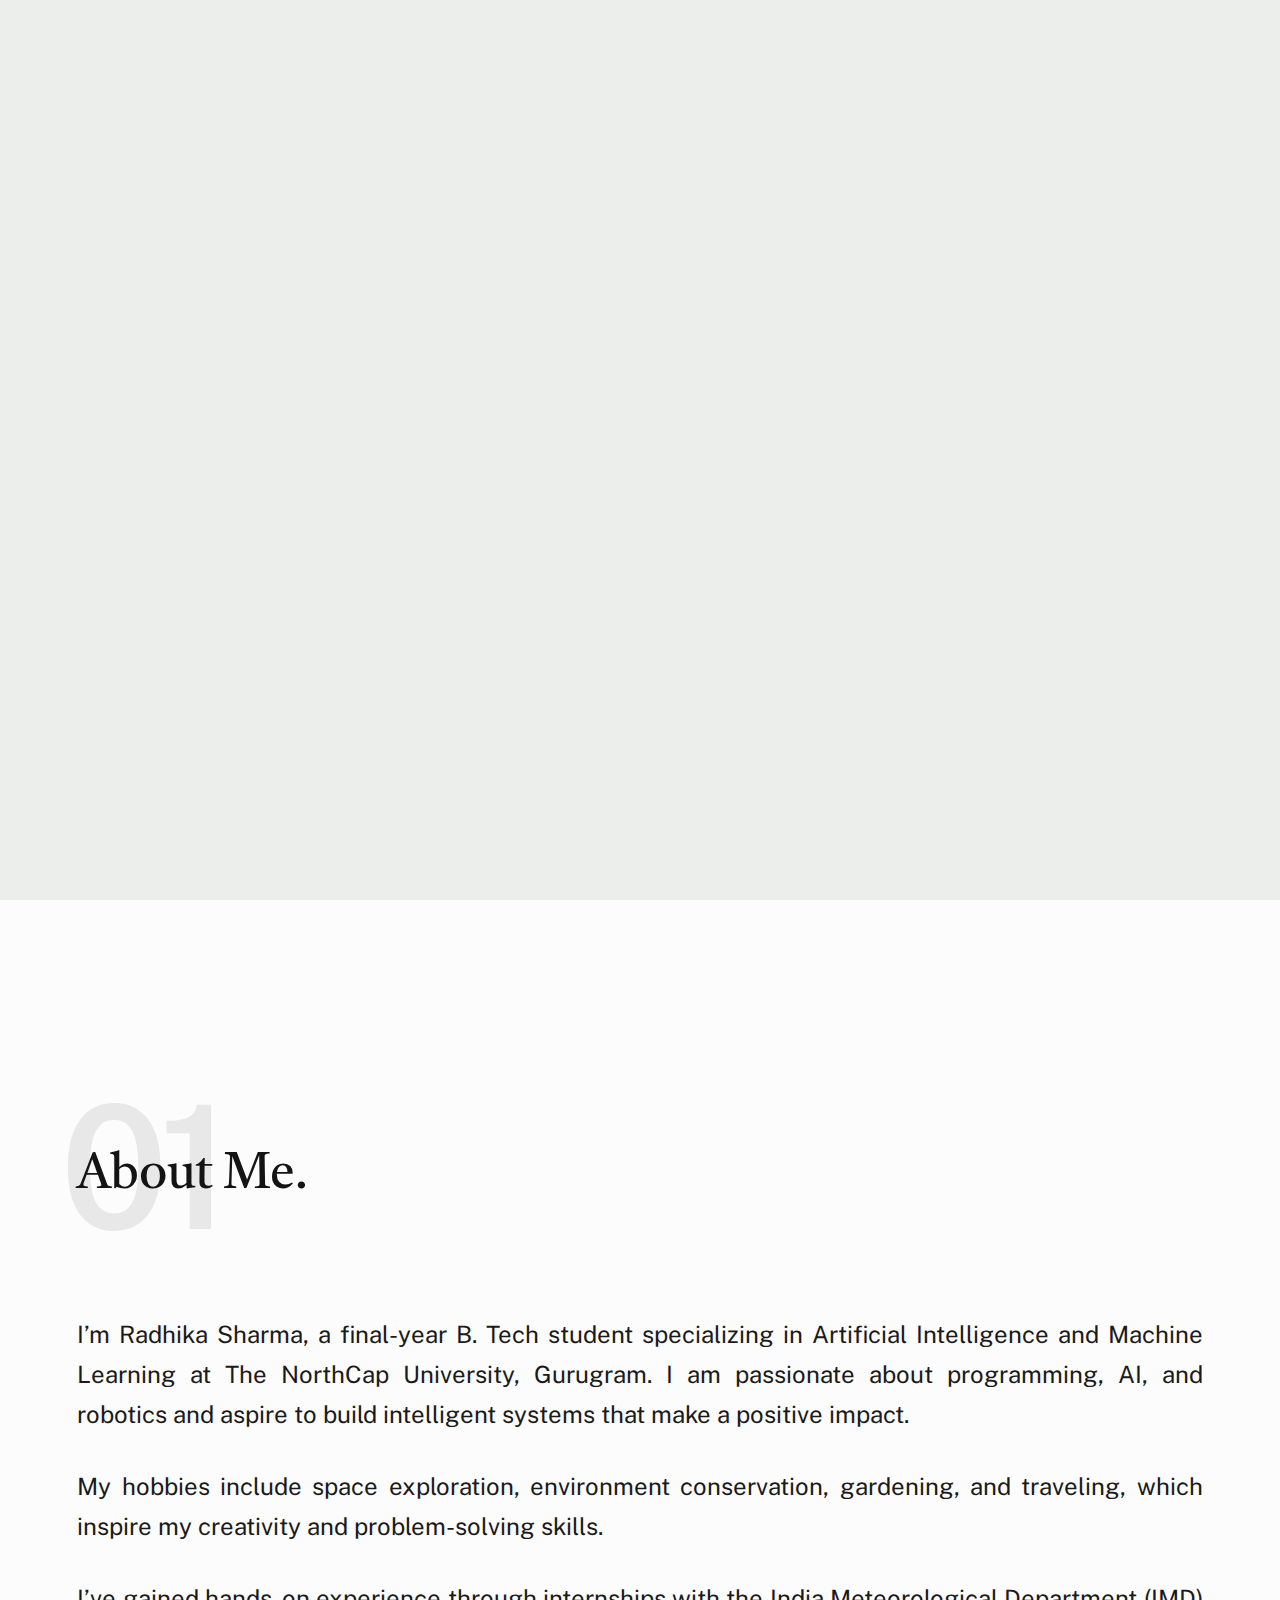
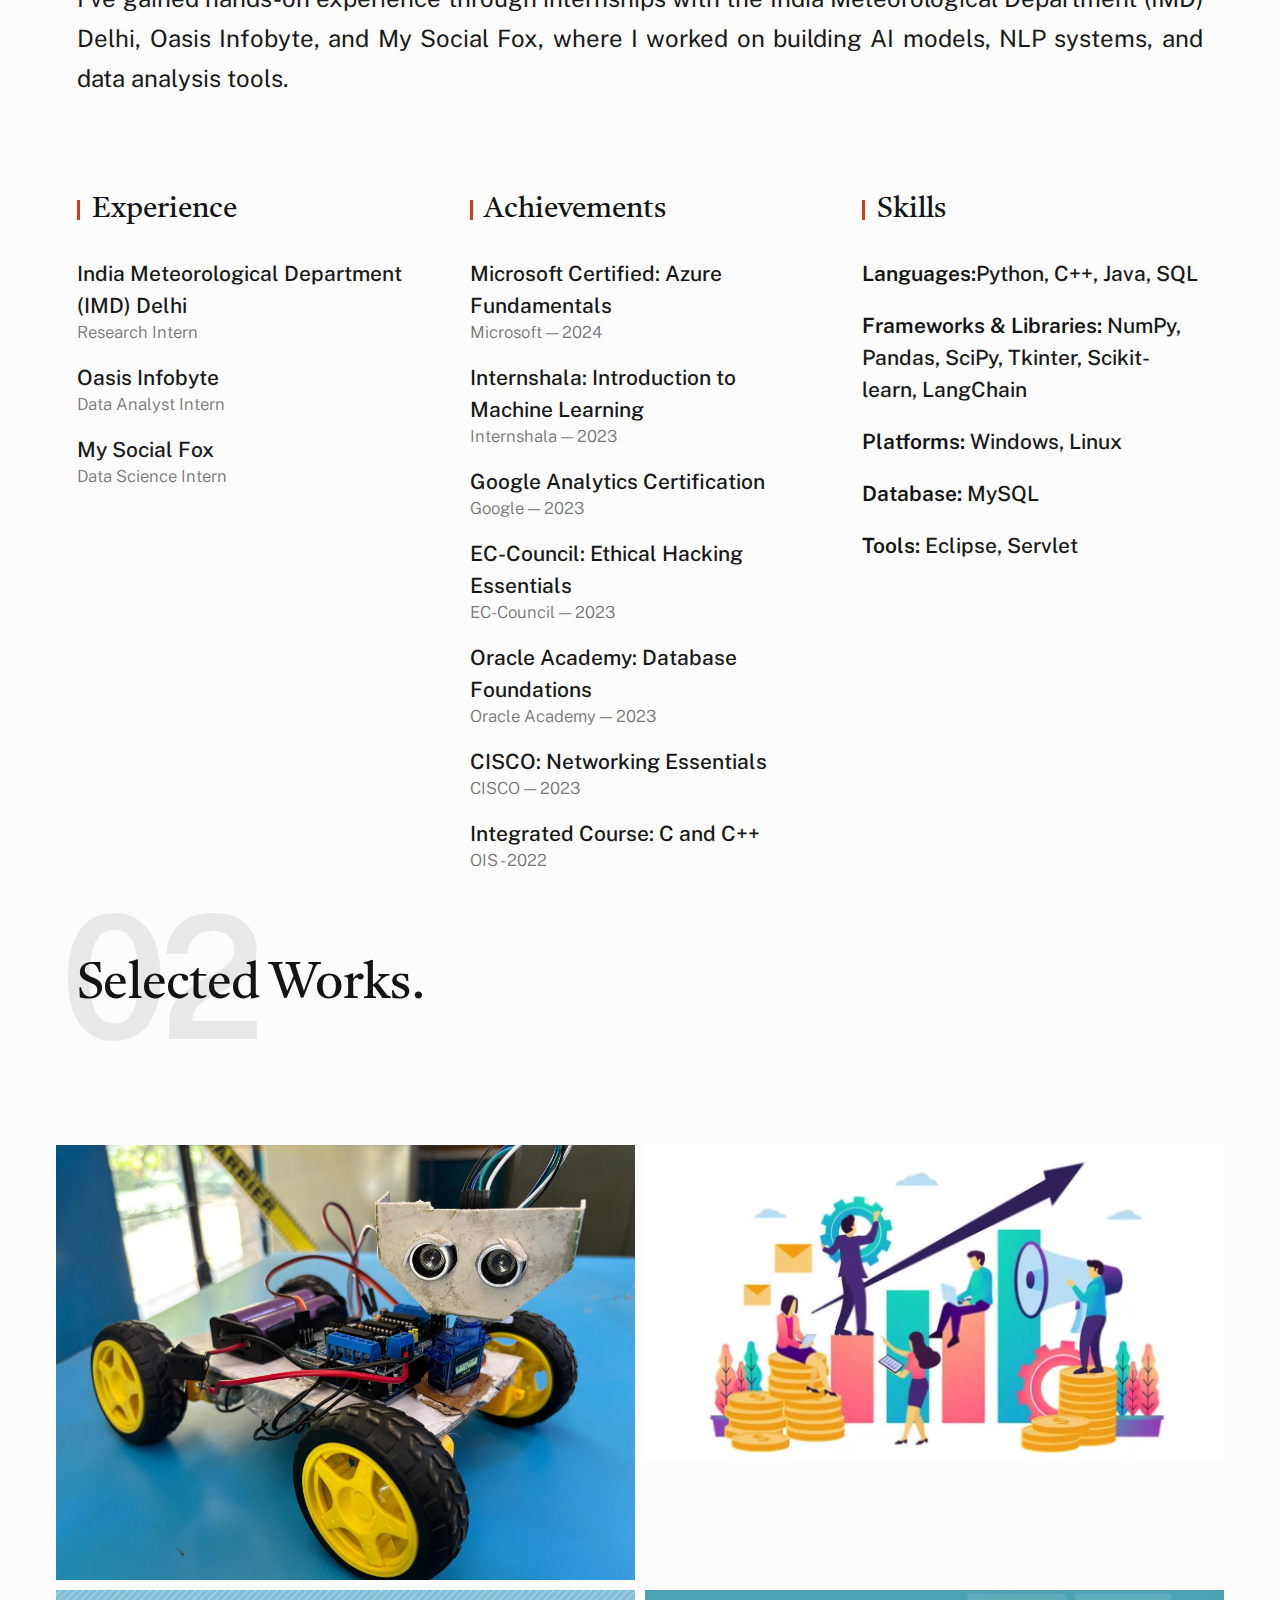
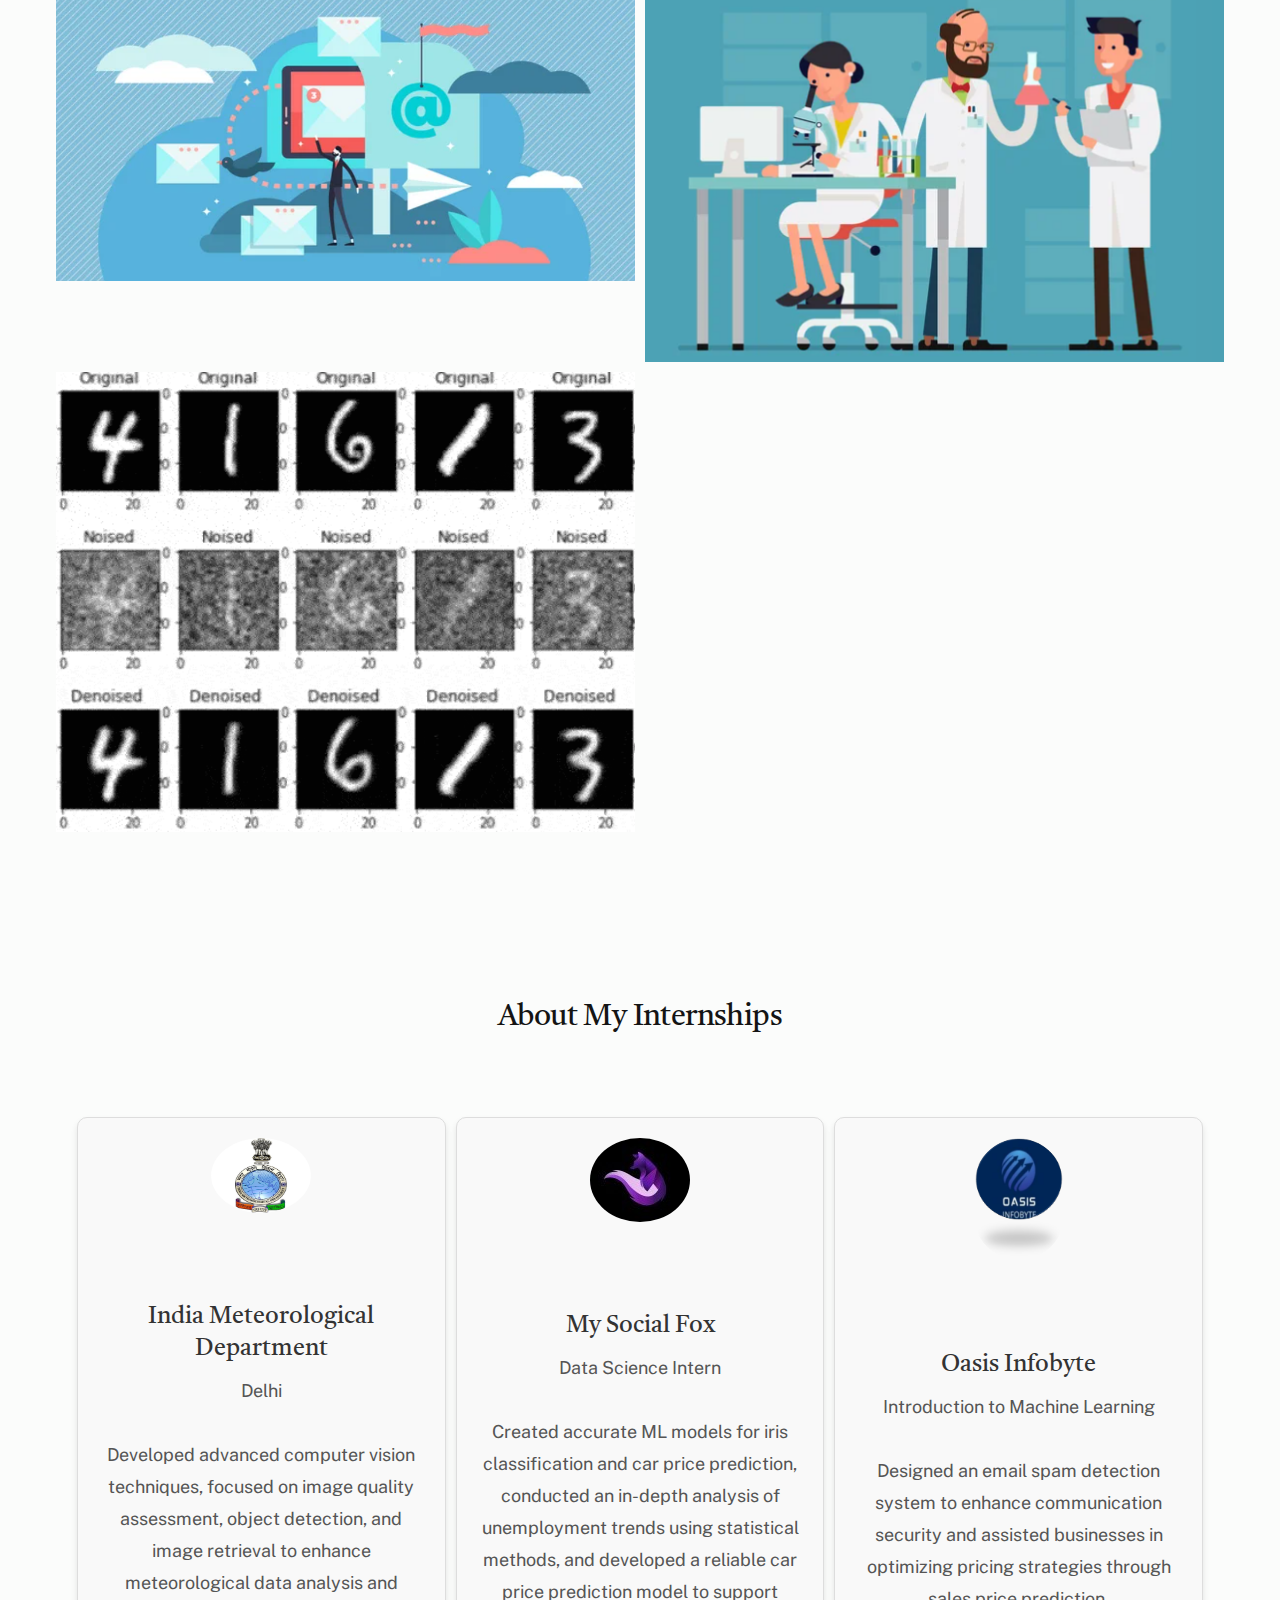
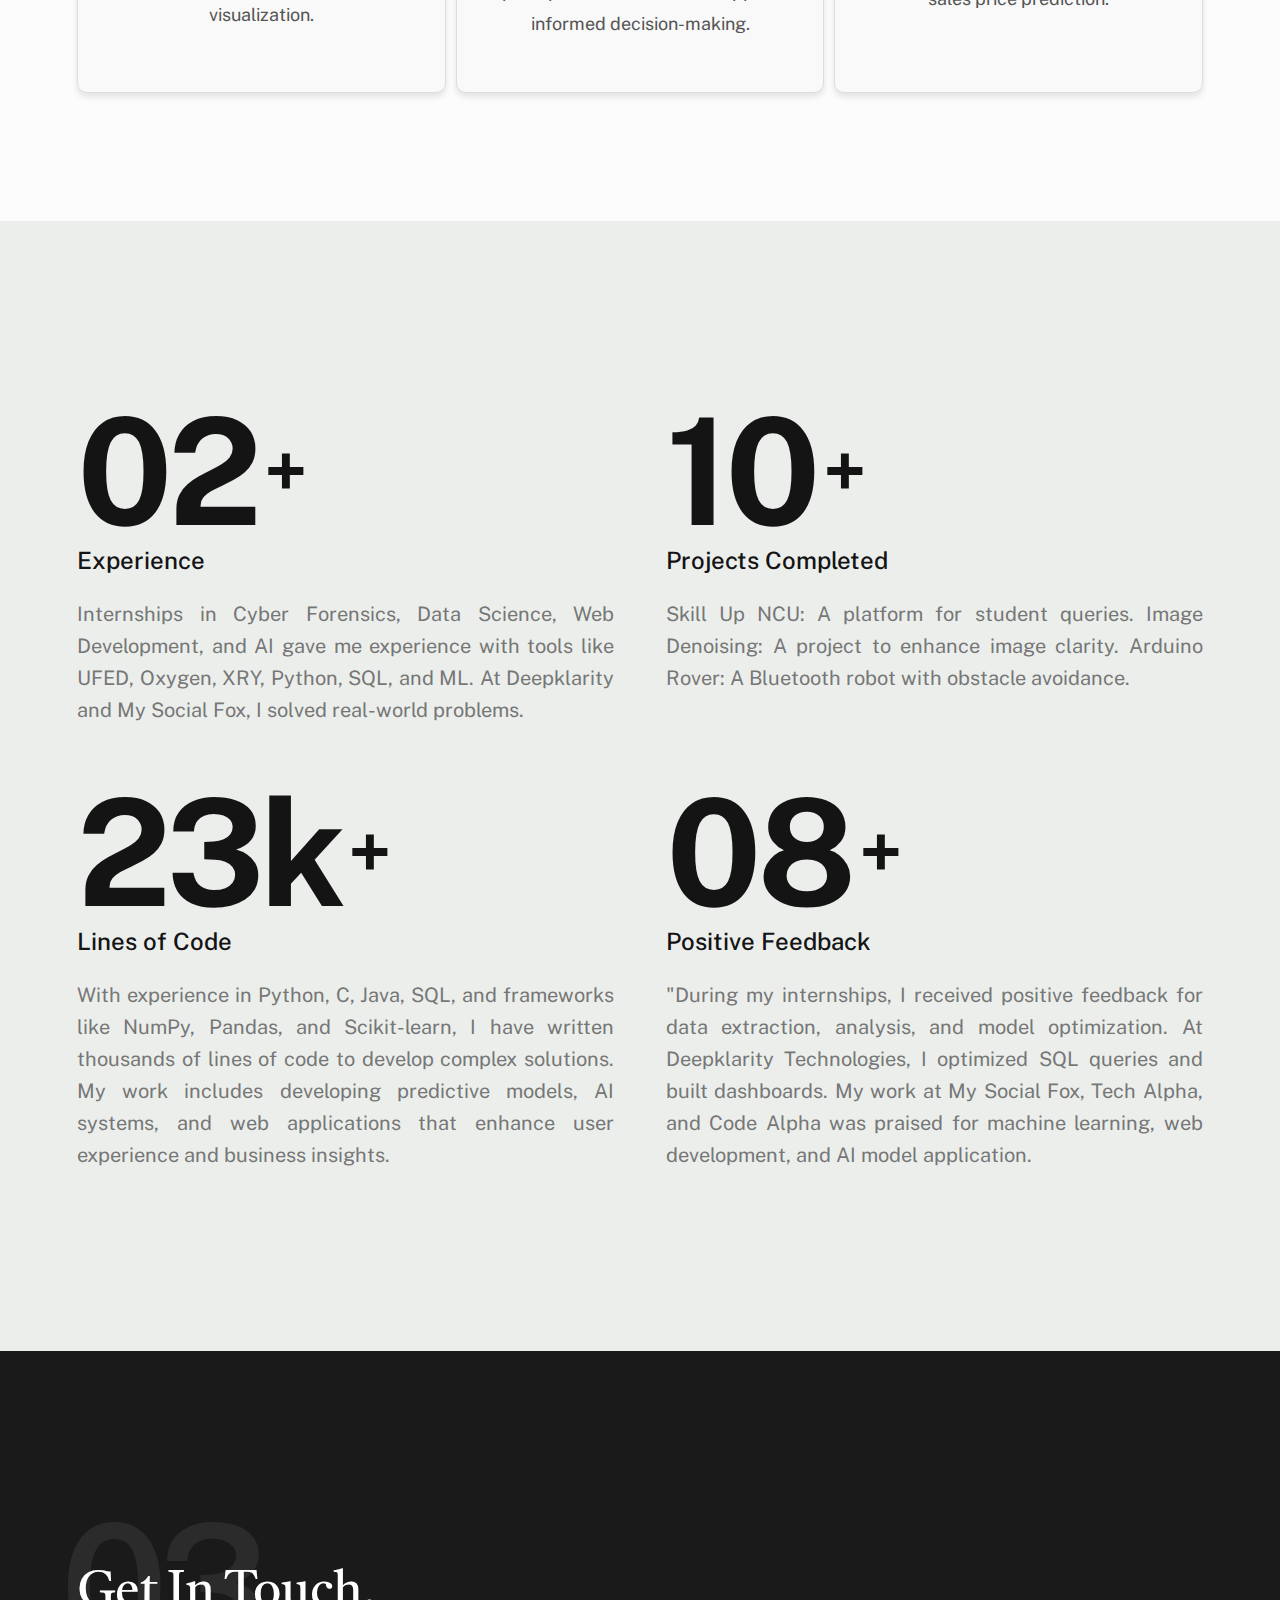
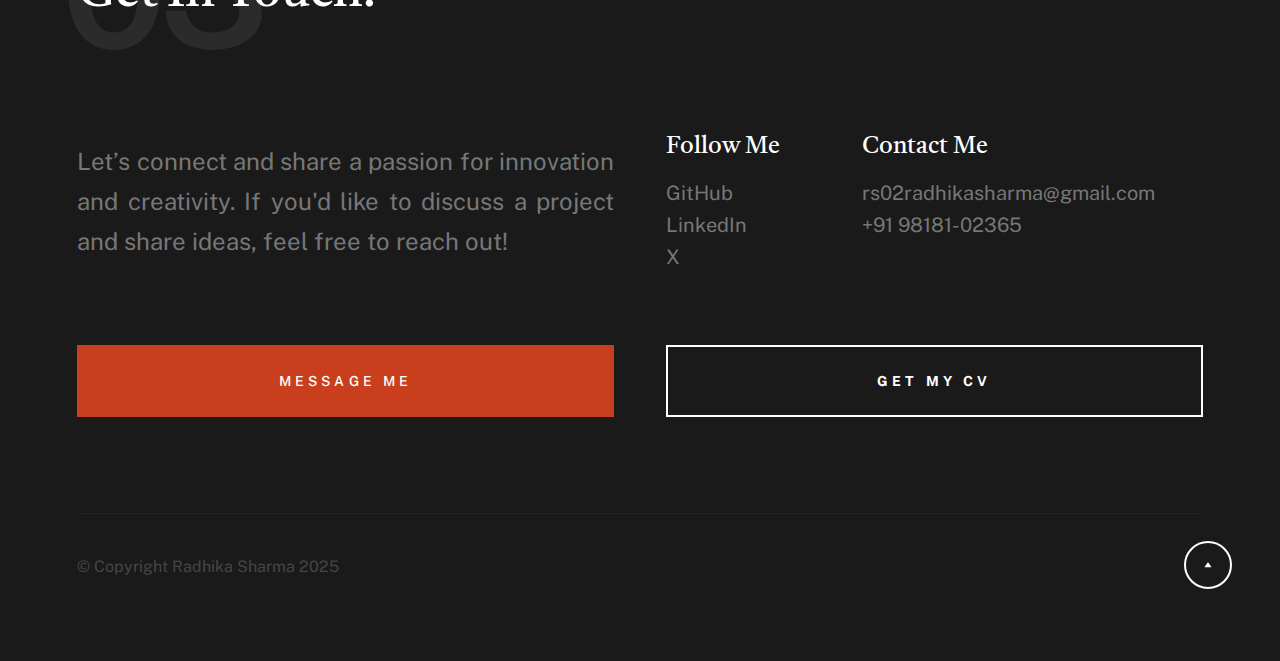
==== index.html @ 24bcfda9 "Add files via upload" ====
<!DOCTYPE html>
<html lang="en" class="no-js" >
<head>

    <!--- basic page needs
    ================================================== -->
    <meta charset="utf-8">
    <meta name="viewport" content="width=device-width, initial-scale=1">
    <title>Radhika Sharma</title>
    <meta property="og:image" content="images/preview.jpg" />
    <link rel="icon" href="icon_xxxhdpi.png" type="image/png">


    <script>
        document.documentElement.classList.remove('no-js');
        document.documentElement.classList.add('js');
    </script>

    <!-- CSS
    ================================================== -->
    <link rel="stylesheet" href="vendor.css">
    <link rel="stylesheet" href="styles.css">

    <!-- favicons
    ================================================== -->
    <link rel="apple-touch-icon" sizes="180x180" href="../Hudson-1.0.0/apple-touch-icon180x180.png">
    <link rel="icon" type="image/png" sizes="32x32" href="../Hudson-1.0.0/favicon-32x32.png">
    <link rel="icon" type="image/png" sizes="16x16" href="../Hudson-1.0.0/favicon-16x16.png">
    <link rel="manifest" href="site.webmanifest">

</head>


<body id="top">

    
    <!-- preloader
    ================================================== -->
    <div id="preloader">
        <div id="loader" class="dots-fade">
            <div></div>
            <div></div>
            <div></div>
        </div>
    </div>


    <!-- page wrap
    ================================================== -->
    <div id="page" class="s-pagewrap">


        <!-- # site header 
        ================================================== -->
        <header class="s-header">
            <div class="row s-header__inner">
        
                <div class="s-header__block">
                    <!-- Logo section with image and text -->
                    <div class="s-header__logo">
                        <a class="logo" href="index.html">                            
                            <span class="dinesh-logo">Radhika Sharma </span> <!-- Text beside the logo -->
                        </a>
                    </div>
        
                    <a class="s-header__menu-toggle" href="#0"><span>Menu</span></a>
                </div> <!-- end s-header__block -->
        
                <nav class="s-header__nav">    
                    <ul class="s-header__menu-links">
                        <li class="current"><a class="smoothscroll" href="#intro">Intro</a></li>
                        <li><a class="smoothscroll" href="#about">About</a></li>
                        <li><a class="smoothscroll" href="#works">Works</a></li>
                        <li><a class="smoothscroll" href="#footer">Contact</a></li>
                    </ul> <!-- s-header__menu-links -->    
                </nav> <!-- end s-header__nav -->
        
            </div> <!-- end s-header__inner -->
        </header> <!-- end s-header -->
        
        


        <!-- # intro
        ================================================== -->
        <section id="intro" class="s-intro target-section">

            <div class="row s-intro__content width-sixteen-col">
                <div class="column lg-12 s-intro__content-inner grid-block grid-16">
                    
                    <div class="s-intro__content-text">

                        <div class="s-intro__content-pretitle text-pretitle">Hello</div>
                        <h1 class="s-intro__content-title">
                        I'm Radhika Sharma  <br>
                        Computer Science Engineer <br>
                        </h1>                            

                        <div class="s-intro__content-btns">
                            <a class="smoothscroll btn" href="#about">More About Me</a>
                            <a class="smoothscroll btn btn--stroke" href="#footer">Get In Touch</a>
                        </div> <!-- s-intro__content-btns -->   

                    </div> <!-- s-intro__content-text -->                     
                    
                </div> <!-- s-intro__content-inner -->  
            </div> <!-- s-intro__content -->

            <ul class="s-intro__social social-list">
                <li>
                    <a href="https://github.com/radhikasharma-0203" target="_blank" style="text-decoration: none;">
                        <img src="https://th.bing.com/th?id=OSK.0bf7b1616de1414647f8afd68f46d8b2&w=80&h=80&r=0&o=6&cb=B&pid=23.1" 
                             alt="GitHub Profile" 
                             width="24" 
                             height="24" 
                             style="border-radius: 50%; vertical-align: middle;">
                        <span style="margin-left: 8px; font-size: 14px; color: #000;"></span>
                      </a>
                      
                </li>
                <li>
                    <a href="https://www.linkedin.com/in/radhika-sharma-448693228/" target="_blank" style="text-decoration: none;">
                        <img src="https://th.bing.com/th?id=ODLS.fc619bab-a786-4b75-8669-6881202d98da&w=32&h=32&qlt=90&pcl=fffffa&o=6&pid=1.2" 
                             alt="LinkedIn Profile" 
                             width="24" 
                             height="24" 
                             style="border-radius: 4px; vertical-align: middle;">
                        <span style="margin-left: 8px; font-size: 14px; color: #000;"></span>
                      </a>
                      
                </li>
                <li>
                    <a href="https://x.com/Radhika61634482" target="_blank">
                        <img src="https://th.bing.com/th?id=ODLS.3dba904e-a174-434f-adc2-d8fff4f41d9c&w=32&h=32&qlt=90&pcl=fffffa&o=6&pid=1.2" alt="New Logo" width="24" height="24">
                        <span class="u-screen-reader-text">X</span>
                    </a>
                </li>
            </ul>
            
            <div class="s-intro__content-media">                               
                <img src="profile pic.png" srcset="profile pic.png 1x, profile pic.png 2x" alt="Profile Image">
            </div> <!-- s-intro__content-media -->                
            
            <div class="s-intro__btn-download">
                <a class="btn btn--stroke" href="">Get My CV</a>
            </div> <!-- end s-intro__btn-download -->
            
            <div class="s-intro__scroll-down">
                <a href="#about" class="smoothscroll">
                    <div class="scroll-icon">
                        <svg xmlns="http://www.w3.org/2000/svg" width="24" height="24" viewBox="0 0 24 24" style="fill: rgba(0, 0, 0, 1);transform: ;msFilter:;">
                            <path d="M11.178 19.569a.998.998 0 0 0 1.644 0l9-13A.999.999 0 0 0 21 5H3a1.002 1.002 0 0 0-.822 1.569l9 13z"></path>
                        </svg>
                    </div>
                    <span class="scroll-text u-screen-reader-text">Scroll Down</span>
                </a>
            </div> <!-- s-intro__scroll-down -->
            
            </section> <!-- end s-intro -->
            


        <!-- # about
        ================================================== -->
        <section id="about" class="s-about target-section">

            <div class="row s-about__content">
                <div class="column xl-12">    
                    
                    <div class="section-header" data-num="01">
                        <h2 class="text-display-title">About Me.</h2>
                    </div> <!-- end section-header -->

                    <p class="attention-getter">
                        I’m Radhika Sharma, a final-year B. Tech student specializing in Artificial Intelligence and Machine Learning at The NorthCap University, Gurugram. I am passionate about programming, AI, and robotics and aspire to build intelligent systems that make a positive impact.
                    </p>

                    <p class="attention-getter">
                        My hobbies include space exploration, environment conservation, gardening, and traveling, which inspire my creativity and problem-solving skills.                    
                    </p>
                    <p class="attention-getter" >
                    I’ve gained hands-on experience through internships with the India Meteorological Department (IMD) Delhi, Oasis Infobyte, and My Social Fox, where I worked on building AI models, NLP systems, and data analysis tools. 
                    </p>

                    <div class="grid-list-items s-about__blocks"> 

                        <div class="grid-list-items__item s-about__block">
    <h4 class="s-about__block-title">Experience</h4>
    <ul class="s-about__list">
        <li>
            India Meteorological Department (IMD) Delhi
            <span>Research Intern</span>
        </li>
        <li>
            Oasis Infobyte  
            <span>Data Analyst Intern</span>
        </li>     
        <li>
            My Social Fox
            <span>Data Science Intern</span>
        </li>
    </ul>
</div> <!--end s-about__block -->
<div class="grid-list-items__item s-about__block">
    <h4 class="s-about__block-title">Achievements </h4>
    <ul class="s-about__list">
        <li>
            <a href="#0">
                Microsoft Certified: Azure Fundamentals
                <span>Microsoft — 2024 </span>
            </a>                                        
        </li>
        <li>
            <a href="#0">
                Internshala: Introduction to Machine Learning
                <span>Internshala — 2023</span>
            </a>                                        
        </li>
        <li>
            <a href="#0">
                Google Analytics Certification
                <span>Google — 2023</span>
            </a>
        </li>
        <li>
            <a href="#0">
                EC-Council: Ethical Hacking Essentials
                <span>EC-Council — 2023</span>
            </a>
        </li>
        <li>
            <a href="#0">
                Oracle Academy: Database Foundations
                <span>Oracle Academy — 2023</span>
            </a>
        </li>
        <li>
            <a href="#0">
                CISCO: Networking Essentials
                <span>CISCO — 2023</span>
            </a>
        </li>
        <li>
            <a href="#0">
                Integrated Course: C and C++
                <span>OIS - 2022 </span>
            </a>
        </li>
    </ul>
</div> <!--end s-about__block -->

                        
                        <div class="grid-list-items__item s-about__block">
                            <h4 class="s-about__block-title">Skills</h4>

                            <ul class="s-about__list">
                                <li><strong>Languages:</strong><spam>Python, C++, Java, SQL</spam> </li>
                                <li><strong>Frameworks & Libraries:</strong> <Spam>NumPy, Pandas, SciPy, Tkinter, Scikit-learn, LangChain</Spam></li>
                                <li><strong>Platforms:</strong> <spam>Windows, Linux</spam></li>
                                <li><strong>Database:</strong> <Spam>MySQL</Spam></li>
                                <li><strong>Tools:</strong> <spam>Eclipse, Servlet</spam></li>
                            </ul>
                        </div> <!--end s-about__block -->

                    </div> <!-- grid-list-items -->

                </div> <!--end column -->
            </div> <!--end s-about__content -->
            
<!-- # works
        ================================================== -->
        <section id="works" class="s-works target-section">
            <div class="row">
                <div class="column xl-12">
                    <div class="section-header" data-num="02">
                        <h2 class="text-display-title">Selected Works.</h2>
                    </div>
                </div>
            </div>
        
            <div class="row folio-entries">
                <!-- Arduino Rover -->
                <div class="column entry">
                    <a href="IMG-20240621-WA0006.jpg" class="entry__link glightbox" data-glightbox="title: Arduino Rover; description: .entry__desc-01">
                        <div class="entry__thumb">
                            <img src="IMG-20240621-WA0006.jpg" alt="Arduino Rover">
                        </div>
                        <div class="entry__info">
                            <h4 class="entry__title">Arduino Rover</h4>
                            <div class="entry__cat">Robotic Car</div>
                        </div>
                    </a>
                    <div class="glightbox-desc entry__desc-01">
                        <p>
                            Developed and implemented advanced computer vision techniques to enhance image quality assessment, improving the accuracy and reliability of meteorological image analysis. My work included object detection and pattern recognition to identify weather-related elements in images, even those not visible. I utilized image processing techniques like sharpening and restoration to improve clarity, executed image retrieval for comparative research, and analysed patterns to better understand weather phenomena. 
                            <a href="https://drive.google.com/file/d/1nhnHAnmXmnqopCWIHF7bo2ayT5nCcpmC/view?usp=sharing/">Project Video Link</a>.
                        </p>
                    </div>
                </div>
        
                  <!-- Sales Price Prediction -->
                <div class="column entry">
                    <a href="sales.png" class="entry__link glightbox" data-glightbox="title: Sales Price Prediction; description: .entry__desc-03">
                        <div class="entry__thumb">
                            <img src="sales.png" alt="Sales Price Prediction">
                        </div>
                        <div class="entry__info">
                            <h4 class="entry__title">Sales Price Prediction</h4>
                            <div class="entry__cat">Machine Learning Model</div>
                        </div>
                    </a>
                    <div class="glightbox-desc entry__desc-03">
                        <p>
                            This machine learning project focused on building a predictive model for sales prices based on historical trends and market data. The model enabled businesses to make data-driven pricing decisions, optimize revenue, and adapt to market demands effectively.
                            <a href="https://github.com/Dineshkaushik21csu276ncuindia/Projects-/" target="_blank">Project Link</a>.
                        </p>
                    </div>
                </div>
        
                <!-- Email Spam Detection -->
                <div class="column entry">
                    <a href="emailspam.png" class="entry__link glightbox" data-glightbox="title: Email Spam Detection; description: .entry__desc-04">
                        <div class="entry__thumb">
                            <img src="emailspam.png" alt="Email Spam Detection">
                        </div>
                        <div class="entry__info">
                            <h4 class="entry__title">Email Spam Detection</h4>
                            <div class="entry__cat">Machine Learning Model</div>
                        </div>
                    </a>
                    <div class="glightbox-desc entry__desc-04">
                        <p>
                            Leveraging Natural Language Processing (NLP) techniques, this project aimed to detect and filter spam emails efficiently. The system improved email security and communication reliability by accurately classifying emails into spam and non-spam categories.
                            <a href="https://github.com/Dineshkaushik21csu276ncuindia/Projects-/" target="_blank">Project Link</a>.
                        </p>
                    </div>
                </div>
        
                <!-- Disease Prediction -->
                <div class="column entry">
                    <a href="disesase.png" class="entry__link glightbox" data-glightbox="title: Disease Prediction; description: .entry__desc-05">
                        <div class="entry__thumb">
                            <img src="disesase.png" alt="Disease Prediction">
                        </div>
                        <div class="entry__info">
                            <h4 class="entry__title">Disease Prediction</h4>
                            <div class="entry__cat">Machine Learning Model</div>
                        </div>
                    </a>
                    <div class="glightbox-desc entry__desc-05">
                        <p>
                            Using machine learning techniques, this project focused on predicting the risk of multiple diseases, including heart disease, diabetes, and Parkinson’s. By analyzing medical data, lifestyle factors, and genetic information, the model offered reliable predictions, aiding healthcare professionals in early diagnosis and preventive care.
                            <a href="https://github.com/Dineshkaushik21csu276ncuindia/Projects-/" target="_blank">Project Link</a>.
                        </p>
                    </div>
                </div>
        
                <!-- Image Denoising -->
                <div class="column entry">
                    <a href="1712221079368.gif" class="entry__link glightbox" data-glightbox="title: Image Denoising; description: .entry__desc-06">
                        <div class="entry__thumb">
                            <img src="1712221079368.gif" alt="Image Denoising">
                        </div>
                        <div class="entry__info">
                            <h4 class="entry__title">Image Denoising</h4>
                            <div class="entry__cat">Machine Learning Model</div>
                        </div>
                    </a>
                    <div class="glightbox-desc entry__desc-06">
                        <p>
                            Contributed to a project focusing on enhancing image quality through denoising techniques. Utilized various algorithms, including Gaussian filtering and wavelet transforms, to reduce noise and improve visual clarity. The project aimed at refining images for applications in computer vision, where clear and accurate visuals are essential. This work demonstrated a strong understanding of image processing concepts and the application of mathematical models to improve image quality.
                            <a href="https://github.com/Dineshkaushik21csu276ncuindia/Projects-/" target="_blank">Project Link</a>.
                        </p>
                    </div>
                </div>
            </div>
        </section>
          <!-- Internships -->
        <div class="row s-testimonials">
            <div class="column xl-12">
                <h1 class="s-testimonials__header">About My Internships</h1>
                <div class="internships-container">
                    <article class="internship-box">
                        <img src="IMD Logo.jpg" alt="Cyber Forensics Laboratory" class="internship-logo">
                        <h4>India Meteorological Department</h4>
                        <p> Delhi </p>
                        <p>Developed advanced computer vision techniques, focused on image quality assessment, object detection, and image retrieval to enhance meteorological data analysis and visualization.</p>
                    </article>
                            
                    <article class="internship-box">
                        <img src="my_social_fox_logo.jpg" alt="My Social Fox" class="internship-logo">
                        <h4>My Social Fox</h4>
                        <p>Data Science Intern</p>
                        <p>Created accurate ML models for iris classification and car price prediction, conducted an in-depth analysis of unemployment trends using statistical methods, and developed a reliable car price prediction model to support informed decision-making.</p>
                    </article>
        
                    <article class="internship-box">
                        <img src="osisys logo.png" alt="Internshala Training" class="internship-logo">
                        <h4>Oasis Infobyte </h4>
                        <p>Introduction to Machine Learning</p>
                        <p>Designed an email spam detection system to enhance communication security and assisted businesses in optimizing pricing strategies through sales price prediction.</p>
                    </article>
                </div>
            </div>
        </div>
        
        
            
            
        <!-- # numbers
        ================================================== -->
        <section id="numbers" class="s-numbers">

            <div class="row counter-items">
        
                <div class="column counter-items__item">
                    <div class="num">
                        02
                        <span>+</span>
                    </div>
                    <h5> Experience</h5>
                    <p style="text-align: justify;">
                        Internships in Cyber Forensics, Data Science, Web Development, and AI gave me experience with tools like UFED, Oxygen, XRY, Python, SQL, and ML. At Deepklarity and My Social Fox, I solved real-world problems.                    </p>
                </div> <!-- end counter-items__item -->
        
                <div class="column counter-items__item">
                    <div class="num">
                        10
                        <span>+</span>
                    </div>
                    <h5>Projects Completed</h5>
                    <div style="text-align: justify;">
                       <p>Skill Up NCU: A platform for student queries. Image Denoising: A project to enhance image clarity. Arduino Rover: A Bluetooth robot with obstacle avoidance.</p> 
                    </div>
                    
                </div> <!-- end counter-items__item -->
        
                <div class="column counter-items__item">
                    <div class="num">
                        23k
                        <span>+</span>
                    </div>
                    <h5>Lines of Code</h5>
                    <p style="text-align: justify;">
                        With experience in Python, C, Java, SQL, and frameworks like NumPy, Pandas, and Scikit-learn, I have written thousands of lines of code to develop complex solutions. My work includes developing predictive models, AI systems, and web applications that enhance user experience and business insights.
                    </p>
                </div> <!-- end counter-items__item -->
        
                <div class="column counter-items__item">
                    <div class="num">
                        08
                        <span>+</span>
                    </div>
                    <h5>Positive Feedback</h5>
                    <p style="text-align: justify;">
                        "During my internships, I received positive feedback for data extraction, analysis, and model optimization. At Deepklarity Technologies, I optimized SQL queries and built dashboards. My work at My Social Fox, Tech Alpha, and Code Alpha was praised for machine learning, web development, and AI model application.                    </p>
                </div> <!-- end counter-items__item -->
        
            </div>  <!-- end counter-items -->
        
        </section> <!-- end s-numbers -->
        
<!-- # footer 
    ================================================== -->
    <footer id="footer" class="s-footer target-section">
    
        <div class="row">
            <div class="column lg-12">
                <div class="section-header light-on-dark" data-num="03">
                    <h2 class="text-display-title">Get In Touch.</h2>
                </div> <!-- end section-header -->
            </div>
        </div>
    
        <div class="row s-footer__content">
    
            <div class="column xl-6 md-12 s-footer__block s-footer__about">                    
                <p class="attention-getter">
                    Let’s connect and share a passion for innovation and creativity. If you'd like to discuss a project and share ideas, feel free to reach out!
                </p>               
            </div> <!-- end section-footer__about -->
    
            <div class="column xl-6 md-12 s-footer__block s-footer__site-links">
                <div class="row">
                    <div class="column xl-4 lg-5 md-6 tab-12">
                        <h5>Follow Me</h5>
                        <ul class="link-list">
                            <li><a href="https://github.com/radhikasharma-0203" target="_blank">GitHub</a></li>
                            <li><a href="https://www.linkedin.com/in/radhika-sharma-448693228/" target="_blank">LinkedIn</a></li>
                            <li><a href="https://x.com/Radhika61634482" target="_blank">X</a></li>
                        </ul>
                    </div>
                    <div class="column xl-6 md-6 tab-12">
                        <h5>Contact Me</h5>
                        <ul class="link-list">
                            <li><a href="mailto:rs02radhikasharma@gmail.com">rs02radhikasharma@gmail.com</a></li>
                            <li><a href="tel:+919891835578">+91 98181-02365</a></li>
                        </ul> 
                    </div>
                </div>                    
            </div> <!-- end section-footer__site-links -->
    
        </div> <!-- end section-footer__content -->
    
        <div class="row s-footer__buttons">
           
            <div class="column xl-6 tab-12">
                <a href="rs02radhikasharma@gmail.com" class="btn btn--primary btn--large u-fullwidth">Message Me</a>
            </div>
            
      
            <div class="column xl-6 tab-12">                    
                <a href="https://drive.google.com/file/d/1kd4jKfLDkOKKzbpnL-JnGTENHV-XvwFp/view?usp=sharing" class="btn btn--stroke btn--large u-fullwidth" target="_blank">Get My CV</a>
            </div>
            
        
        </div> <!-- end section-footer__buttons -->              
        
        <div class="row s-footer__bottom">           
            <div class="column xl-6 lg-12">
                <p class="ss-copyright">
                    <span>© Copyright Radhika Sharma 2025</span> 

                </p>
            </div>

        </div> <!-- end section-footer__bottom -->          

        <div class="ss-go-top">
            <a class="smoothscroll" title="Back to Top" href="#top">                 
                <svg xmlns="http://www.w3.org/2000/svg" width="24" height="24" viewBox="0 0 24 24" style="fill: rgba(0, 0, 0, 1);transform: ;msFilter:;"><path d="M5.536 21.886a1.004 1.004 0 0 0 1.033-.064l13-9a1 1 0 0 0 0-1.644l-13-9A1 1 0 0 0 5 3v18a1 1 0 0 0 .536.886z"></path></svg>
            </a>                                
            <span>Back To Top</span>   
        </div> <!-- end ss-go-top -->
        
    </footer> <!-- end s-footer -->




<!-- Java Script
================================================== -->
<script src="plugins.js"></script>
<script src="main.js"></script>

</body>
</html>
</div> <!-- end page-wrap -->
---- vendor.css ----
/* ===================================================================
 * Hudson Third-party Stylesheets
 * Template Ver. 1.0.0
 * 04-03-2023
 * -------------------------------------------------------------------
 *
 * TOC:
 * # PrismJS 
 * # Swiper
 * # GLightbox
 *
 * ------------------------------------------------------------------- */
 

/* ===================================================================
 * # PrismJS 1.20.0
 *   https://prismjs.com/download.html#themes=prism-okaidia&languages=markup+css+clike+javascript+markup-templating+php 
 *   
 *   okaidia theme for JavaScript, CSS and HTML
 *   Loosely based on Monokai textmate theme by http://www.monokai.nl/
 *   @author ocodia
 * ------------------------------------------------------------------- */
code[class*=language-],
pre[class*=language-] {
    color          : #f8f8f2;
    background     : none;
    text-shadow    : 0 1px rgba(0, 0, 0, 0.3);
    font-family    : var(--font-mono);
    font-size      : calc(var(--text-size) * 0.9444);
    text-align     : left;
    white-space    : pre;
    word-spacing   : normal;
    word-break     : normal;
    word-wrap      : normal;
    line-height    : var(--vspace-1);
    -moz-tab-size  : 4;
    -o-tab-size    : 4;
    tab-size       : 4;
    -webkit-hyphens: none;
    hyphens        : none;
}

/* Code blocks */
pre[class*=language-] {
    padding : var(--vspace-0_5) 0 var(--vspace-1);
    margin  : var(--vspace-1) 0;
    overflow: auto;
}

:not(pre)>code[class*=language-],
pre[class*=language-] {
    background: #272822;
}

/* Inline code */
:not(pre)>code[class*=language-] {
    padding    : 0.1em;
    white-space: normal;
}

.token.comment,
.token.prolog,
.token.doctype,
.token.cdata {
    color: slategray;
}

.token.punctuation {
    color: #f8f8f2;
}

.token.namespace {
    opacity: 0.7;
}

.token.property,
.token.tag,
.token.constant,
.token.symbol,
.token.deleted {
    color: #f92672;
}

.token.boolean,
.token.number {
    color: #ae81ff;
}

.token.selector,
.token.attr-name,
.token.string,
.token.char,
.token.builtin,
.token.inserted {
    color: #a6e22e;
}

.token.operator,
.token.entity,
.token.url,
.language-css .token.string,
.style .token.string,
.token.variable {
    color: #f8f8f2;
}

.token.atrule,
.token.attr-value,
.token.function,
.token.class-name {
    color: #e6db74;
}

.token.keyword {
    color: #66d9ef;
}

.token.regex,
.token.important {
    color: #fd971f;
}

.token.important,
.token.bold {
    font-weight: bold;
}

.token.italic {
    font-style: italic;
}

.token.entity {
    cursor: help;
}


/* ===================================================================
 * # Swiper 6.4.5
 *   Most modern mobile touch slider and framework with hardware accelerated transitions
 *   https://swiperjs.com
 *
 *   Copyright 2014-2020 Vladimir Kharlampidi
 *
 *   Released under the MIT License
 *
 *   Released on: December 18, 2020
 * ------------------------------------------------------------------- */
@font-face {
    font-family: "swiper-icons";
    src        : url("data:application/font-woff;charset=utf-8;base64, [base64]//wADZ2x5ZgAAAywAAADMAAAD2MHtryVoZWFkAAABbAAAADAAAAA2E2+eoWhoZWEAAAGcAAAAHwAAACQC9gDzaG10eAAAAigAAAAZAAAArgJkABFsb2NhAAAC0AAAAFoAAABaFQAUGG1heHAAAAG8AAAAHwAAACAAcABAbmFtZQAAA/gAAAE5AAACXvFdBwlwb3N0AAAFNAAAAGIAAACE5s74hXjaY2BkYGAAYpf5Hu/j+W2+MnAzMYDAzaX6QjD6/4//Bxj5GA8AuRwMYGkAPywL13jaY2BkYGA88P8Agx4j+/8fQDYfA1AEBWgDAIB2BOoAeNpjYGRgYNBh4GdgYgABEMnIABJzYNADCQAACWgAsQB42mNgYfzCOIGBlYGB0YcxjYGBwR1Kf2WQZGhhYGBiYGVmgAFGBiQQkOaawtDAoMBQxXjg/wEGPcYDDA4wNUA2CCgwsAAAO4EL6gAAeNpj2M0gyAACqxgGNWBkZ2D4/wMA+xkDdgAAAHjaY2BgYGaAYBkGRgYQiAHyGMF8FgYHIM3DwMHABGQrMOgyWDLEM1T9/w8UBfEMgLzE////P/5//f/V/xv+r4eaAAeMbAxwIUYmIMHEgKYAYjUcsDAwsLKxc3BycfPw8jEQA/[base64]/uznmfPFBNODM2K7MTQ45YEAZqGP81AmGGcF3iPqOop0r1SPTaTbVkfUe4HXj97wYE+yNwWYxwWu4v1ugWHgo3S1XdZEVqWM7ET0cfnLGxWfkgR42o2PvWrDMBSFj/IHLaF0zKjRgdiVMwScNRAoWUoH78Y2icB/yIY09An6AH2Bdu/UB+yxopYshQiEvnvu0dURgDt8QeC8PDw7Fpji3fEA4z/PEJ6YOB5hKh4dj3EvXhxPqH/SKUY3rJ7srZ4FZnh1PMAtPhwP6fl2PMJMPDgeQ4rY8YT6Gzao0eAEA409DuggmTnFnOcSCiEiLMgxCiTI6Cq5DZUd3Qmp10vO0LaLTd2cjN4fOumlc7lUYbSQcZFkutRG7g6JKZKy0RmdLY680CDnEJ+UMkpFFe1RN7nxdVpXrC4aTtnaurOnYercZg2YVmLN/d/gczfEimrE/fs/bOuq29Zmn8tloORaXgZgGa78yO9/cnXm2BpaGvq25Dv9S4E9+5SIc9PqupJKhYFSSl47+Qcr1mYNAAAAeNptw0cKwkAAAMDZJA8Q7OUJvkLsPfZ6zFVERPy8qHh2YER+3i/BP83vIBLLySsoKimrqKqpa2hp6+jq6RsYGhmbmJqZSy0sraxtbO3sHRydnEMU4uR6yx7JJXveP7WrDycAAAAAAAH//wACeNpjYGRgYOABYhkgZgJCZgZNBkYGLQZtIJsFLMYAAAw3ALgAeNolizEKgDAQBCchRbC2sFER0YD6qVQiBCv/H9ezGI6Z5XBAw8CBK/m5iQQVauVbXLnOrMZv2oLdKFa8Pjuru2hJzGabmOSLzNMzvutpB3N42mNgZGBg4GKQYzBhYMxJLMlj4GBgAYow/P/PAJJhLM6sSoWKfWCAAwDAjgbRAAB42mNgYGBkAIIbCZo5IPrmUn0hGA0AO8EFTQAA") format("woff");
    font-weight: 400;
    font-style : normal;
}

:root {
    --swiper-theme-color: #007aff;
}

.swiper-container {
    margin-left : auto;
    margin-right: auto;
    position    : relative;
    overflow    : hidden;
    list-style  : none;
    padding     : 0;
    /* Fix of Webkit flickering */
    z-index     : 1;
}

.swiper-container-vertical>.swiper-wrapper {
    flex-direction: column;
}

.swiper-wrapper {
    position           : relative;
    width              : 100%;
    height             : 100%;
    z-index            : 1;
    display            : flex;
    transition-property: transform;
    box-sizing         : content-box;
}

.swiper-container-android .swiper-slide,
.swiper-wrapper {
    transform: translate3d(0px, 0, 0);
}

.swiper-container-multirow>.swiper-wrapper {
    flex-wrap: wrap;
}

.swiper-container-multirow-column>.swiper-wrapper {
    flex-wrap     : wrap;
    flex-direction: column;
}

.swiper-container-free-mode>.swiper-wrapper {
    transition-timing-function: ease-out;
    margin                    : 0 auto;
}

.swiper-slide {
    flex-shrink        : 0;
    width              : 100%;
    height             : 100%;
    position           : relative;
    transition-property: transform;
}

.swiper-slide-invisible-blank {
    visibility: hidden;
}

/* Auto Height */
.swiper-container-autoheight,
.swiper-container-autoheight .swiper-slide {
    height: auto;
}

.swiper-container-autoheight .swiper-wrapper {
    align-items        : flex-start;
    transition-property: transform, height;
}

/* 3D Effects */
.swiper-container-3d {
    perspective: 1200px;
}

.swiper-container-3d .swiper-wrapper,
.swiper-container-3d .swiper-slide,
.swiper-container-3d .swiper-slide-shadow-left,
.swiper-container-3d .swiper-slide-shadow-right,
.swiper-container-3d .swiper-slide-shadow-top,
.swiper-container-3d .swiper-slide-shadow-bottom,
.swiper-container-3d .swiper-cube-shadow {
    transform-style: preserve-3d;
}

.swiper-container-3d .swiper-slide-shadow-left,
.swiper-container-3d .swiper-slide-shadow-right,
.swiper-container-3d .swiper-slide-shadow-top,
.swiper-container-3d .swiper-slide-shadow-bottom {
    position      : absolute;
    left          : 0;
    top           : 0;
    width         : 100%;
    height        : 100%;
    pointer-events: none;
    z-index       : 10;
}

.swiper-container-3d .swiper-slide-shadow-left {
    background-image: linear-gradient(to left, rgba(0, 0, 0, 0.5), rgba(0, 0, 0, 0));
}

.swiper-container-3d .swiper-slide-shadow-right {
    background-image: linear-gradient(to right, rgba(0, 0, 0, 0.5), rgba(0, 0, 0, 0));
}

.swiper-container-3d .swiper-slide-shadow-top {
    background-image: linear-gradient(to top, rgba(0, 0, 0, 0.5), rgba(0, 0, 0, 0));
}

.swiper-container-3d .swiper-slide-shadow-bottom {
    background-image: linear-gradient(to bottom, rgba(0, 0, 0, 0.5), rgba(0, 0, 0, 0));
}

/* CSS Mode */
.swiper-container-css-mode>.swiper-wrapper {
    overflow          : auto;
    scrollbar-width   : none;
    /* For Firefox */
    -ms-overflow-style: none;
    /* For Internet Explorer and Edge */
}

.swiper-container-css-mode>.swiper-wrapper::-webkit-scrollbar {
    display: none;
}

.swiper-container-css-mode>.swiper-wrapper>.swiper-slide {
    scroll-snap-align: start start;
}

.swiper-container-horizontal.swiper-container-css-mode>.swiper-wrapper {
    scroll-snap-type: x mandatory;
}

.swiper-container-vertical.swiper-container-css-mode>.swiper-wrapper {
    scroll-snap-type: y mandatory;
}

:root {
    --swiper-navigation-size : 44px;
    /*
    --swiper-navigation-color: var(--swiper-theme-color);
    */
}

.swiper-button-prev,
.swiper-button-next {
    position       : absolute;
    top            : 50%;
    width          : calc(var(--swiper-navigation-size) / 44 * 27);
    height         : var(--swiper-navigation-size);
    margin-top     : calc(-1 * var(--swiper-navigation-size) / 2);
    z-index        : 10;
    cursor         : pointer;
    display        : flex;
    align-items    : center;
    justify-content: center;
    color          : var(--swiper-navigation-color, var(--swiper-theme-color));
}

.swiper-button-prev.swiper-button-disabled,
.swiper-button-next.swiper-button-disabled {
    opacity       : 0.35;
    cursor        : auto;
    pointer-events: none;
}

.swiper-button-prev:after,
.swiper-button-next:after {
    font-family   : swiper-icons;
    font-size     : var(--swiper-navigation-size);
    text-transform: none !important;
    letter-spacing: 0;
    text-transform: none;
    font-variant  : initial;
    line-height   : 1;
}

.swiper-button-prev,
.swiper-container-rtl .swiper-button-next {
    left : 10px;
    right: auto;
}

.swiper-button-prev:after,
.swiper-container-rtl .swiper-button-next:after {
    content: "prev";
}

.swiper-button-next,
.swiper-container-rtl .swiper-button-prev {
    right: 10px;
    left : auto;
}

.swiper-button-next:after,
.swiper-container-rtl .swiper-button-prev:after {
    content: "next";
}

.swiper-button-prev.swiper-button-white,
.swiper-button-next.swiper-button-white {
    --swiper-navigation-color: #ffffff;
}

.swiper-button-prev.swiper-button-black,
.swiper-button-next.swiper-button-black {
    --swiper-navigation-color: #000000;
}

.swiper-button-lock {
    display: none;
}

:root {
    /*
    --swiper-pagination-color: var(--swiper-theme-color);
    */
}

.swiper-pagination {
    position  : absolute;
    text-align: center;
    transition: 300ms opacity;
    transform : translate3d(0, 0, 0);
    z-index   : 10;
}

.swiper-pagination.swiper-pagination-hidden {
    opacity: 0;
}

/* Common Styles */
.swiper-pagination-fraction,
.swiper-pagination-custom,
.swiper-container-horizontal>.swiper-pagination-bullets {
    bottom: 10px;
    left  : 0;
    width : 100%;
}

/* Bullets */
.swiper-pagination-bullets-dynamic {
    overflow : hidden;
    font-size: 0;
}

.swiper-pagination-bullets-dynamic .swiper-pagination-bullet {
    transform: scale(0.33);
    position : relative;
}

.swiper-pagination-bullets-dynamic .swiper-pagination-bullet-active {
    transform: scale(1);
}

.swiper-pagination-bullets-dynamic .swiper-pagination-bullet-active-main {
    transform: scale(1);
}

.swiper-pagination-bullets-dynamic .swiper-pagination-bullet-active-prev {
    transform: scale(0.66);
}

.swiper-pagination-bullets-dynamic .swiper-pagination-bullet-active-prev-prev {
    transform: scale(0.33);
}

.swiper-pagination-bullets-dynamic .swiper-pagination-bullet-active-next {
    transform: scale(0.66);
}

.swiper-pagination-bullets-dynamic .swiper-pagination-bullet-active-next-next {
    transform: scale(0.33);
}

.swiper-pagination-bullet {
    width        : 8px;
    height       : 8px;
    display      : inline-block;
    border-radius: 100%;
    background   : #000;
    opacity      : 0.2;
}

button.swiper-pagination-bullet {
    border            : none;
    margin            : 0;
    padding           : 0;
    box-shadow        : none;
    -webkit-appearance: none;
    -moz-appearance   : none;
    appearance        : none;
}

.swiper-pagination-clickable .swiper-pagination-bullet {
    cursor: pointer;
}

.swiper-pagination-bullet-active {
    opacity   : 1;
    background: var(--swiper-pagination-color, var(--swiper-theme-color));
}

.swiper-container-vertical>.swiper-pagination-bullets {
    right    : 10px;
    top      : 50%;
    transform: translate3d(0px, -50%, 0);
}

.swiper-container-vertical>.swiper-pagination-bullets .swiper-pagination-bullet {
    margin : 6px 0;
    display: block;
}

.swiper-container-vertical>.swiper-pagination-bullets.swiper-pagination-bullets-dynamic {
    top      : 50%;
    transform: translateY(-50%);
    width    : 8px;
}

.swiper-container-vertical>.swiper-pagination-bullets.swiper-pagination-bullets-dynamic .swiper-pagination-bullet {
    display   : inline-block;
    transition: 200ms transform, 200ms top;
}

.swiper-container-horizontal>.swiper-pagination-bullets .swiper-pagination-bullet {
    margin: 0 4px;
}

.swiper-container-horizontal>.swiper-pagination-bullets.swiper-pagination-bullets-dynamic {
    left       : 50%;
    transform  : translateX(-50%);
    white-space: nowrap;
}

.swiper-container-horizontal>.swiper-pagination-bullets.swiper-pagination-bullets-dynamic .swiper-pagination-bullet {
    transition: 200ms transform, 200ms left;
}

.swiper-container-horizontal.swiper-container-rtl>.swiper-pagination-bullets-dynamic .swiper-pagination-bullet {
    transition: 200ms transform, 200ms right;
}

/* Progress */
.swiper-pagination-progressbar {
    background: rgba(0, 0, 0, 0.25);
    position  : absolute;
}

.swiper-pagination-progressbar .swiper-pagination-progressbar-fill {
    background      : var(--swiper-pagination-color, var(--swiper-theme-color));
    position        : absolute;
    left            : 0;
    top             : 0;
    width           : 100%;
    height          : 100%;
    transform       : scale(0);
    transform-origin: left top;
}

.swiper-container-rtl .swiper-pagination-progressbar .swiper-pagination-progressbar-fill {
    transform-origin: right top;
}

.swiper-container-horizontal>.swiper-pagination-progressbar,
.swiper-container-vertical>.swiper-pagination-progressbar.swiper-pagination-progressbar-opposite {
    width : 100%;
    height: 4px;
    left  : 0;
    top   : 0;
}

.swiper-container-vertical>.swiper-pagination-progressbar,
.swiper-container-horizontal>.swiper-pagination-progressbar.swiper-pagination-progressbar-opposite {
    width : 4px;
    height: 100%;
    left  : 0;
    top   : 0;
}

.swiper-pagination-white {
    --swiper-pagination-color: #ffffff;
}

.swiper-pagination-black {
    --swiper-pagination-color: #000000;
}

.swiper-pagination-lock {
    display: none;
}

/* Scrollbar */
.swiper-scrollbar {
    border-radius   : 10px;
    position        : relative;
    -ms-touch-action: none;
    background      : rgba(0, 0, 0, 0.1);
}

.swiper-container-horizontal>.swiper-scrollbar {
    position: absolute;
    left    : 1%;
    bottom  : 3px;
    z-index : 50;
    height  : 5px;
    width   : 98%;
}

.swiper-container-vertical>.swiper-scrollbar {
    position: absolute;
    right   : 3px;
    top     : 1%;
    z-index : 50;
    width   : 5px;
    height  : 98%;
}

.swiper-scrollbar-drag {
    height       : 100%;
    width        : 100%;
    position     : relative;
    background   : rgba(0, 0, 0, 0.5);
    border-radius: 10px;
    left         : 0;
    top          : 0;
}

.swiper-scrollbar-cursor-drag {
    cursor: move;
}

.swiper-scrollbar-lock {
    display: none;
}

.swiper-zoom-container {
    width          : 100%;
    height         : 100%;
    display        : flex;
    justify-content: center;
    align-items    : center;
    text-align     : center;
}

.swiper-zoom-container>img,
.swiper-zoom-container>svg,
.swiper-zoom-container>canvas {
    max-width    : 100%;
    max-height   : 100%;
    -o-object-fit: contain;
    object-fit   : contain;
}

.swiper-slide-zoomed {
    cursor: move;
}

/* Preloader */
:root {
    /*
    --swiper-preloader-color: var(--swiper-theme-color);
    */
}

.swiper-lazy-preloader {
    width           : 42px;
    height          : 42px;
    position        : absolute;
    left            : 50%;
    top             : 50%;
    margin-left     : -21px;
    margin-top      : -21px;
    z-index         : 10;
    transform-origin: 50%;
    animation       : swiper-preloader-spin 1s infinite linear;
    box-sizing      : border-box;
    border          : 4px solid var(--swiper-preloader-color, var(--swiper-theme-color));
    border-radius   : 50%;
    border-top-color: transparent;
}

.swiper-lazy-preloader-white {
    --swiper-preloader-color: #fff;
}

.swiper-lazy-preloader-black {
    --swiper-preloader-color: #000;
}

@keyframes swiper-preloader-spin {
    100% {
        transform: rotate(360deg);
    }
}

/* a11y */
.swiper-container .swiper-notification {
    position      : absolute;
    left          : 0;
    top           : 0;
    pointer-events: none;
    opacity       : 0;
    z-index       : -1000;
}

.swiper-container-fade.swiper-container-free-mode .swiper-slide {
    transition-timing-function: ease-out;
}

.swiper-container-fade .swiper-slide {
    pointer-events     : none;
    transition-property: opacity;
}

.swiper-container-fade .swiper-slide .swiper-slide {
    pointer-events: none;
}

.swiper-container-fade .swiper-slide-active,
.swiper-container-fade .swiper-slide-active .swiper-slide-active {
    pointer-events: auto;
}

.swiper-container-cube {
    overflow: visible;
}

.swiper-container-cube .swiper-slide {
    pointer-events             : none;
    -webkit-backface-visibility: hidden;
    backface-visibility        : hidden;
    z-index                    : 1;
    visibility                 : hidden;
    transform-origin           : 0 0;
    width                      : 100%;
    height                     : 100%;
}

.swiper-container-cube .swiper-slide .swiper-slide {
    pointer-events: none;
}

.swiper-container-cube.swiper-container-rtl .swiper-slide {
    transform-origin: 100% 0;
}

.swiper-container-cube .swiper-slide-active,
.swiper-container-cube .swiper-slide-active .swiper-slide-active {
    pointer-events: auto;
}

.swiper-container-cube .swiper-slide-active,
.swiper-container-cube .swiper-slide-next,
.swiper-container-cube .swiper-slide-prev,
.swiper-container-cube .swiper-slide-next+.swiper-slide {
    pointer-events: auto;
    visibility    : visible;
}

.swiper-container-cube .swiper-slide-shadow-top,
.swiper-container-cube .swiper-slide-shadow-bottom,
.swiper-container-cube .swiper-slide-shadow-left,
.swiper-container-cube .swiper-slide-shadow-right {
    z-index                    : 0;
    -webkit-backface-visibility: hidden;
    backface-visibility        : hidden;
}

.swiper-container-cube .swiper-cube-shadow {
    position  : absolute;
    left      : 0;
    bottom    : 0px;
    width     : 100%;
    height    : 100%;
    background: #000;
    opacity   : 0.6;
    filter    : blur(50px);
    z-index   : 0;
}

.swiper-container-flip {
    overflow: visible;
}

.swiper-container-flip .swiper-slide {
    pointer-events             : none;
    -webkit-backface-visibility: hidden;
    backface-visibility        : hidden;
    z-index                    : 1;
}

.swiper-container-flip .swiper-slide .swiper-slide {
    pointer-events: none;
}

.swiper-container-flip .swiper-slide-active,
.swiper-container-flip .swiper-slide-active .swiper-slide-active {
    pointer-events: auto;
}

.swiper-container-flip .swiper-slide-shadow-top,
.swiper-container-flip .swiper-slide-shadow-bottom,
.swiper-container-flip .swiper-slide-shadow-left,
.swiper-container-flip .swiper-slide-shadow-right {
    z-index                    : 0;
    -webkit-backface-visibility: hidden;
    backface-visibility        : hidden;
}


/* ==========================================================================
 * # GLightbox
 *
 * GLightbox 3.2.0
 * https://biati-digital.github.io/glightbox/
 * -------------------------------------------------------------------------- 
 */
.glightbox-container {
    width                      : 100%;
    height                     : 100%;
    position                   : fixed;
    top                        : 0;
    left                       : 0;
    z-index                    : 999999 !important;
    overflow                   : hidden;
    touch-action               : none;
    -webkit-text-size-adjust   : 100%;
    -moz-text-size-adjust      : 100%;
    text-size-adjust           : 100%;
    -webkit-backface-visibility: hidden;
    backface-visibility        : hidden;
    outline                    : none;
}

.glightbox-container.inactive {
    display: none;
}

.glightbox-container .gcontainer {
    position: relative;
    width   : 100%;
    height  : 100%;
    z-index : 9999;
    overflow: hidden;
}

.glightbox-container .gslider {
    transition     : transform 0.4s ease;
    height         : 100%;
    left           : 0;
    top            : 0;
    width          : 100%;
    position       : relative;
    overflow       : hidden;
    display        : flex !important;
    justify-content: center;
    align-items    : center;
    transform      : translate3d(0, 0, 0);
}

.glightbox-container .gslide {
    width              : 100%;
    position           : absolute;
    -webkit-user-select: none;
    -moz-user-select   : none;
    user-select        : none;
    display            : flex;
    align-items        : center;
    justify-content    : center;
    opacity            : 0;
}

.glightbox-container .gslide.current {
    opacity : 1;
    z-index : 99999;
    position: relative;
}

.glightbox-container .gslide.prev {
    opacity: 1;
    z-index: 9999;
}

.glightbox-container .gslide-inner-content {
    width: 100%;
}

.glightbox-container .ginner-container {
    position       : relative;
    width          : 100%;
    display        : flex;
    justify-content: center;
    flex-direction : column;
    max-width      : 100%;
    margin         : auto;
    height         : 100vh;
}

.glightbox-container .ginner-container.gvideo-container {
    width: 100%;
}

.glightbox-container .ginner-container.desc-bottom,
.glightbox-container .ginner-container.desc-top {
    flex-direction: column;
}

.glightbox-container .ginner-container.desc-left,
.glightbox-container .ginner-container.desc-right {
    max-width: 100% !important;
}

.gslide iframe,
.gslide video {
    outline                   : none !important;
    border                    : none;
    min-height                : 165px;
    -webkit-overflow-scrolling: touch;
    touch-action              : auto;
}

.gslide:not(.current) {
    pointer-events: none;
}

.gslide-image {
    align-items: center;
}

.gslide-image img {
    max-height         : 100vh;
    display            : block;
    padding            : 0;
    float              : none;
    outline            : none;
    border             : none;
    -webkit-user-select: none;
    -moz-user-select   : none;
    user-select        : none;
    max-width          : 100vw;
    width              : auto;
    height             : auto;
    -o-object-fit      : cover;
    object-fit         : cover;
    touch-action       : none;
    margin             : auto;
    min-width          : 200px;
}

.desc-top .gslide-image img,
.desc-bottom .gslide-image img {
    width: auto;
}

.desc-left .gslide-image img,
.desc-right .gslide-image img {
    width    : auto;
    max-width: 100%;
}

.gslide-image img.zoomable {
    position: relative;
}

.gslide-image img.dragging {
    cursor    : grabbing !important;
    transition: none;
}

.gslide-video {
    position : relative;
    max-width: 100vh;
    width    : 100% !important;
}

.gslide-video .plyr__poster-enabled.plyr--loading .plyr__poster {
    display: none;
}

.gslide-video .gvideo-wrapper {
    width       : 100%;
    /* max-width: 160vmin; */
    margin      : auto;
}

.gslide-video::before {
    content   : "";
    position  : absolute;
    width     : 100%;
    height    : 100%;
    background: rgba(255, 0, 0, 0.34);
    display   : none;
}

.gslide-video.playing::before {
    display: none;
}

.gslide-video.fullscreen {
    max-width: 100% !important;
    min-width: 100%;
    height   : 75vh;
}

.gslide-video.fullscreen video {
    max-width: 100% !important;
    width    : 100% !important;
}

.gslide-inline {
    background: #fff;
    text-align: left;
    max-height: calc(100vh - 40px);
    overflow  : auto;
    max-width : 100%;
    margin    : auto;
}

.gslide-inline .ginlined-content {
    padding: 20px;
    width  : 100%;
}

.gslide-inline .dragging {
    cursor    : grabbing !important;
    transition: none;
}

.ginlined-content {
    overflow: auto;
    display : block !important;
    opacity : 1;
}

.gslide-external {
    display   : flex;
    width     : 100%;
    min-width : 100%;
    background: #fff;
    padding   : 0;
    overflow  : auto;
    max-height: 75vh;
    height    : 100%;
}

.gslide-media {
    display: flex;
    width  : auto;
}

.zoomed .gslide-media {
    box-shadow: none !important;
}

.desc-top .gslide-media,
.desc-bottom .gslide-media {
    margin        : 0 auto;
    flex-direction: column;
}

.gslide-description {
    position: relative;
    flex    : 1 0 100%;
}

.gslide-description.description-left,
.gslide-description.description-right {
    max-width: 100%;
}

.gslide-description.description-bottom,
.gslide-description.description-top {
    margin: 0 auto;
    width : 100%;
}

.gslide-description p {
    margin-bottom: 12px;
}

.gslide-description p:last-child {
    margin-bottom: 0;
}

.zoomed .gslide-description {
    display: none;
}

.glightbox-button-hidden {
    display: none;
}

/*
 * Description for mobiles
 * something like facebook does the description
 * for the photos
*/
.glightbox-mobile .glightbox-container .gslide-description {
    height        : auto !important;
    width         : 100%;
    position      : absolute;
    bottom        : 0;
    padding       : 19px 11px;
    max-width     : 100vw !important;
    order         : 2 !important;
    max-height    : 78vh;
    overflow      : auto !important;
    background    : linear-gradient(to bottom, rgba(0, 0, 0, 0) 0%, rgba(0, 0, 0, 0.75) 100%);
    transition    : opacity 0.3s linear;
    padding-bottom: 50px;
}

.glightbox-mobile .glightbox-container .gslide-title {
    color    : #fff;
    font-size: 1em;
}

.glightbox-mobile .glightbox-container .gslide-desc {
    color: #a1a1a1;
}

.glightbox-mobile .glightbox-container .gslide-desc a {
    color      : #fff;
    font-weight: bold;
}

.glightbox-mobile .glightbox-container .gslide-desc * {
    color: inherit;
}

.glightbox-mobile .glightbox-container .gslide-desc .desc-more {
    color  : #fff;
    opacity: 0.4;
}

.gdesc-open .gslide-media {
    transition: opacity 0.5s ease;
    opacity   : 0.4;
}

.gdesc-open .gdesc-inner {
    padding-bottom: 30px;
}

.gdesc-closed .gslide-media {
    transition: opacity 0.5s ease;
    opacity   : 1;
}

.greset {
    transition: all 0.3s ease;
}

.gabsolute {
    position: absolute;
}

.grelative {
    position: relative;
}

.glightbox-desc {
    display: none !important;
}

.glightbox-open {
    overflow: hidden;
}

.gloader {
    height            : 25px;
    width             : 25px;
    animation         : lightboxLoader 0.8s infinite linear;
    border            : 2px solid #fff;
    border-right-color: transparent;
    border-radius     : 50%;
    position          : absolute;
    display           : block;
    z-index           : 9999;
    left              : 0;
    right             : 0;
    margin            : 0 auto;
    top               : 47%;
}

.goverlay {
    width      : 100%;
    height     : calc(100vh + 1px);
    position   : fixed;
    top        : -1px;
    left       : 0;
    background : #000;
    will-change: opacity;
}

.glightbox-mobile .goverlay {
    background: #000;
}

.gprev,
.gnext,
.gclose {
    z-index        : 99999;
    cursor         : pointer;
    width          : 26px;
    height         : 44px;
    border         : none;
    display        : flex;
    justify-content: center;
    align-items    : center;
    flex-direction : column;
}

.gprev svg,
.gnext svg,
.gclose svg {
    display: block;
    width  : 25px;
    height : auto;
    margin : 0;
    padding: 0;
}

.gprev.disabled,
.gnext.disabled,
.gclose.disabled {
    opacity: 0.2;
}

.gprev .garrow,
.gnext .garrow,
.gclose .garrow {
    stroke: #fff;
}

.gbtn.focused {
    outline: 2px solid #0f3d81;
}

iframe.wait-autoplay {
    opacity: 0;
}

.glightbox-closing .gnext,
.glightbox-closing .gprev,
.glightbox-closing .gclose {
    opacity: 0 !important;
}

/*Skin */
.glightbox-clean .gslide-description {
    background: #fff;
}

.glightbox-clean .gdesc-inner {
    padding: 22px 20px;
}

.glightbox-clean .gslide-title {
    font-size    : 1em;
    font-weight  : normal;
    font-family  : arial;
    color        : #000;
    margin-bottom: 19px;
    line-height  : 1.4em;
}

.glightbox-clean .gslide-desc {
    font-size    : 0.86em;
    margin-bottom: 0;
    font-family  : arial;
    line-height  : 1.4em;
}

.glightbox-clean .gslide-video {
    background: #000;
}

.glightbox-clean .gprev,
.glightbox-clean .gnext,
.glightbox-clean .gclose {
    background-color: rgba(0, 0, 0, 0.75);
    border-radius   : 4px;
}

.glightbox-clean .gprev path,
.glightbox-clean .gnext path,
.glightbox-clean .gclose path {
    fill: #fff;
}

.glightbox-clean .gprev {
    position: absolute;
    top     : -100%;
    left    : 30px;
    width   : 40px;
    height  : 50px;
}

.glightbox-clean .gnext {
    position: absolute;
    top     : -100%;
    right   : 30px;
    width   : 40px;
    height  : 50px;
}

.glightbox-clean .gclose {
    width   : 35px;
    height  : 35px;
    top     : 15px;
    right   : 10px;
    position: absolute;
}

.glightbox-clean .gclose svg {
    width : 18px;
    height: auto;
}

.glightbox-clean .gclose:hover {
    opacity: 1;
}

/*CSS Animations*/
.gfadeIn {
    animation: gfadeIn 0.5s ease;
}

.gfadeOut {
    animation: gfadeOut 0.5s ease;
}

.gslideOutLeft {
    animation: gslideOutLeft 0.3s ease;
}

.gslideInLeft {
    animation: gslideInLeft 0.3s ease;
}

.gslideOutRight {
    animation: gslideOutRight 0.3s ease;
}

.gslideInRight {
    animation: gslideInRight 0.3s ease;
}

.gzoomIn {
    animation: gzoomIn 0.5s ease;
}

.gzoomOut {
    animation: gzoomOut 0.5s ease;
}

@keyframes lightboxLoader {
    0% {
        transform: rotate(0deg);
    }

    100% {
        transform: rotate(360deg);
    }
}

@keyframes gfadeIn {
    from {
        opacity: 0;
    }

    to {
        opacity: 1;
    }
}

@keyframes gfadeOut {
    from {
        opacity: 1;
    }

    to {
        opacity: 0;
    }
}

@keyframes gslideInLeft {
    from {
        opacity  : 0;
        transform: translate3d(-60%, 0, 0);
    }

    to {
        visibility: visible;
        transform : translate3d(0, 0, 0);
        opacity   : 1;
    }
}

@keyframes gslideOutLeft {
    from {
        opacity   : 1;
        visibility: visible;
        transform : translate3d(0, 0, 0);
    }

    to {
        transform : translate3d(-60%, 0, 0);
        opacity   : 0;
        visibility: hidden;
    }
}

@keyframes gslideInRight {
    from {
        opacity   : 0;
        visibility: visible;
        transform : translate3d(60%, 0, 0);
    }

    to {
        transform: translate3d(0, 0, 0);
        opacity  : 1;
    }
}

@keyframes gslideOutRight {
    from {
        opacity   : 1;
        visibility: visible;
        transform : translate3d(0, 0, 0);
    }

    to {
        transform: translate3d(60%, 0, 0);
        opacity  : 0;
    }
}

@keyframes gzoomIn {
    from {
        opacity  : 0;
        transform: scale3d(0.3, 0.3, 0.3);
    }

    to {
        opacity: 1;
    }
}

@keyframes gzoomOut {
    from {
        opacity: 1;
    }

    50% {
        opacity  : 0;
        transform: scale3d(0.3, 0.3, 0.3);
    }

    to {
        opacity: 0;
    }
}

@media (min-width: 769px) {
    .glightbox-container .ginner-container {
        width         : auto;
        height        : auto;
        flex-direction: row;
    }

    .glightbox-container .ginner-container.desc-top .gslide-description {
        order: 0;
    }

    .glightbox-container .ginner-container.desc-top .gslide-image,
    .glightbox-container .ginner-container.desc-top .gslide-image img {
        order: 1;
    }

    .glightbox-container .ginner-container.desc-left .gslide-description {
        order: 0;
    }

    .glightbox-container .ginner-container.desc-left .gslide-image {
        order: 1;
    }

    .gslide-image img {
        max-height: 97vh;
        max-width : 100%;
    }

    .gslide-image img.zoomable {
        cursor: zoom-in;
    }

    .zoomed .gslide-image img.zoomable {
        cursor: grab;
    }

    .gslide-inline {
        max-height: 95vh;
    }

    .gslide-external {
        max-height: 100vh;
    }

    .gslide-description.description-left,
    .gslide-description.description-right {
        max-width: 275px;
    }

    .glightbox-open {
        height: auto;
    }

    .goverlay {
        background: rgba(0, 0, 0, 0.92);
    }

    .glightbox-clean .gslide-media {
        box-shadow: 1px 2px 9px 0px rgba(0, 0, 0, 0.65);
    }

    .glightbox-clean .description-left .gdesc-inner,
    .glightbox-clean .description-right .gdesc-inner {
        position  : absolute;
        height    : 100%;
        overflow-y: auto;
    }

    .glightbox-clean .gprev,
    .glightbox-clean .gnext,
    .glightbox-clean .gclose {
        background-color: rgba(0, 0, 0, 0.32);
    }

    .glightbox-clean .gprev:hover,
    .glightbox-clean .gnext:hover,
    .glightbox-clean .gclose:hover {
        background-color: rgba(0, 0, 0, 0.7);
    }

    .glightbox-clean .gprev {
        top: 45%;
    }

    .glightbox-clean .gnext {
        top: 45%;
    }
}

@media (min-width: 992px) {
    .glightbox-clean .gclose {
        right: 24px;
    }
}

@media screen and (max-height: 420px) {
    .goverlay {
        background: #000;
    }
}
---- styles.css ----
@charset "UTF-8";

/* =================================================================== 
 * Hudson Main Stylesheet
 * Template Ver. 1.0.0
 * 04-03-2023
 * ------------------------------------------------------------------
 *
 * TOC:
 * # SETTINGS
 *      ## fonts 
 *      ## colors
 *      ## spacing and typescale
 *      ## grid variables
 * # CSS RESET
 * # GRID
 * # BASE SETUP
 * # UTILITY CLASSES
 * # TYPOGRAPHY 
 *      ## base type styles
 *      ## additional typography & helper classes
 *      ## lists
 *      ## media 
 *      ## spacing
 * # PRELOADER
 *      ## page loaded
 * # FORM 
 *      ## style placeholder text
 * # BUTTONS
 * # TABLE
 * # COMPONENTS
 *      ## pagination
 *      ## alert box 
 *      ## skillbars
 *      ## stats tabs
 * # PROJECT-WIDE SHARED STYLES
 *      ## section header
 *      ## social list
 *      ## swiper overrides
 *      ## glightbox overrides
 * # GRID-BASED LAYOUTS
 *      ## grid block
 *      ## list grid
 * # PAGE WRAP
 * # SITE HEADER
 *      ## logo
 *      ## main navigation
 *      ## mobile menu toggle
 * # INTRO
 *      ## intro content
 *      ## intro btn cv download
 *      ## intro social
 *      ## intro scroll down
 *      ## intro transitions
 * # ABOUT
 *      ## about blocks
 * # WORKS
 *      ## folio entries 
 *      ## testimonials
 * # NUMBERS
 * # FOOTER
 *      ## copyright
 *      ## go top
 *
 * ------------------------------------------------------------------ */


/* ===================================================================
 * # SETTINGS
 *
 *
 * ------------------------------------------------------------------- */

/* ------------------------------------------------------------------- 
 * ## fonts 
 * ------------------------------------------------------------------- */
@import url("https://fonts.googleapis.com/css2?family=Castoro:ital@0;1&family=Public+Sans:ital,wght@0,300;0,400;0,500;0,600;0,700;1,300;1,400;1,500;1,600;1,700&display=swap");

:root {
    --font-1: "Public Sans", Sans-serif;
    --font-2: "Castoro", Serif;

  /* monospace
   */
    --font-mono: Consolas, "Andale Mono", Courier, "Courier New", monospace;
}

/* ------------------------------------------------------------------- 
 * ## colors
 * ------------------------------------------------------------------- */
:root {

  /* color-1(#C73E1D)
   * color-2(#2F352B)
   * color-3(#1A1A1A)
   */
    --color-1: hsla(12, 75%, 45%, 1);
    --color-2: hsla(96, 10%, 19%, 1);
    --color-3: hsla(0, 0%, 10%, 1);

  /* theme color variations
   */
    --color-1-lightest: hsla(12, 75%, 75%, 1);
    --color-1-lighter : hsla(12, 75%, 65%, 1);
    --color-1-light   : hsla(12, 75%, 55%, 1);
    --color-1-dark    : hsla(12, 75%, 35%, 1);
    --color-1-darker  : hsla(12, 75%, 25%, 1);
    --color-1-darkest : hsla(12, 75%, 15%, 1);

    --color-2-lightest: hsla(96, 10%, 49%, 1);
    --color-2-lighter : hsla(96, 10%, 39%, 1);
    --color-2-light   : hsla(96, 10%, 29%, 1);
    --color-2-dark    : hsla(96, 10%, 10%, 1);
    --color-2-darker  : hsla(96, 10%, 1%, 1);

    --color-3-light: hsla(0, 0%, 16%, 1);
    --color-3-dark : hsla(0, 0%, 8%, 1);

  /* feedback colors
   * color-error(#ffd1d2), color-success(#c8e675), 
   * color-info(#d7ecfb), color-notice(#fff099)
   */
    --color-error          : hsla(359, 100%, 91%, 1);
    --color-success        : hsla(76, 69%, 68%, 1);
    --color-info           : hsla(205, 82%, 91%, 1);
    --color-notice         : hsla(51, 100%, 80%, 1);
    --color-error-content  : hsla(359, 50%, 50%, 1);
    --color-success-content: hsla(76, 29%, 28%, 1);
    --color-info-content   : hsla(205, 32%, 31%, 1);
    --color-notice-content : hsla(51, 30%, 30%, 1);

  /* neutrals
   * generated using 
   * Tint & Shade Generator 
   * (https://maketintsandshades.com/)
   */
    --color-black  : #000000;
    --color-gray-19: #181818;
    --color-gray-18: #2f302f;
    --color-gray-17: #474747;
    --color-gray-16: #5e5f5e;
    --color-gray-15: #767776;
    --color-gray-14: #8e8f8e;
    --color-gray-13: #a5a7a5;
    --color-gray-12: #bdbebd;
    --color-gray-11: #d4d6d4;
    --color-gray-10: #eceeec;
    --color-gray-9 : #eef0ee;
    --color-gray-8 : #f0f1f0;
    --color-gray-7 : #f2f3f2;
    --color-gray-6 : #f4f5f4;
    --color-gray-5 : #f6f7f6;
    --color-gray-4 : #f7f8f7;
    --color-gray-3 : #f9faf9;
    --color-gray-2 : #fbfcfb;
    --color-gray-1 : #fbfcfb;
    --color-white  : #ffffff;

  /* text
   */
    --color-text       : var(--color-gray-19);
    --color-text-dark  : var(--color-3-dark);
    --color-text-light : var(--color-gray-15);
    --color-placeholder: var(--color-gray-13);

  /* link
   */
    --color-link       : var(--color-1);
    --color-link-hover : var(--color-2-lighter);
    --color-link-active: var(--color-2-lighter);

  /* buttons
   */
    --color-btn                   : var(--color-gray-10);
    --color-btn-text              : var(--color-text);
    --color-btn-hover             : var(--color-gray-11);
    --color-btn-hover-text        : var(--color-text);
    --color-btn-primary           : var(--color-1);
    --color-btn-primary-text      : var(--color-white);
    --color-btn-primary-hover     : var(--color-1-light);
    --color-btn-primary-hover-text: var(--color-white);
    --color-btn-stroke            : var(--color-text-dark);
    --color-btn-stroke-text       : var(--color-text-dark);
    --color-btn-stroke-hover      : var(--color-text-dark);
    --color-btn-stroke-hover-text : var(--color-white);

  /* preloader
   */
    --color-preloader-bg: var(--color-gray-10);
    --color-loader      : var(--color-3);
    --color-loader-light: var(--color-gray-14);

  /* others
   */
    --color-body-bg: var(--color-gray-1);
    --color-border : rgba(0, 0, 0, .1);
    --border-radius: 5px;
}
/* Style for the 'Dinesh' text */
.dinesh-logo {
    font-size: 40px;  /* Increase the font size */
    font-weight: bold; /* Make the text bold */
    color: white; /* Set the text color to white */
    text-transform: Normal; /* Optional: make the text uppercase */
    letter-spacing: 2px; /* Optional: add some space between letters */
    font-family: "Times New Roman";
}


/* ------------------------------------------------------------------- 
 * ## spacing and typescale
 * ------------------------------------------------------------------- */
:root {

  /* spacing
   * base font size: 20px 
   * vertical space unit : 32px
   */
    --base-size     : 62.5%;
    --multiplier    : 1;
    --base-font-size: calc(2rem * var(--multiplier));
    --space         : calc(3.2rem * var(--multiplier));

  /* vertical spacing 
   */
    --vspace-0_125: calc(0.125 * var(--space));
    --vspace-0_25 : calc(0.25 * var(--space));
    --vspace-0_375: calc(0.375 * var(--space));
    --vspace-0_5  : calc(0.5 * var(--space));
    --vspace-0_625: calc(0.625 * var(--space));
    --vspace-0_75 : calc(0.75 * var(--space));
    --vspace-0_875: calc(0.875 * var(--space));
    --vspace-1    : calc(var(--space));
    --vspace-1_25 : calc(1.25 * var(--space));
    --vspace-1_5  : calc(1.5 * var(--space));
    --vspace-1_75 : calc(1.75 * var(--space));
    --vspace-2    : calc(2 * var(--space));
    --vspace-2_5  : calc(2.5 * var(--space));
    --vspace-3    : calc(3 * var(--space));
    --vspace-3_5  : calc(3.5 * var(--space));
    --vspace-4    : calc(4 * var(--space));
    --vspace-4_5  : calc(4.5 * var(--space));
    --vspace-5    : calc(5 * var(--space));
    --vspace-5_5  : calc(5.5 * var(--space));
    --vspace-6    : calc(6 * var(--space));
    --vspace-6_5  : calc(6.5 * var(--space));
    --vspace-7    : calc(7 * var(--space));
    --vspace-7_5  : calc(7.5 * var(--space));
    --vspace-8    : calc(8 * var(--space));
    --vspace-8_5  : calc(8.5 * var(--space));
    --vspace-9    : calc(9 * var(--space));
    --vspace-9_5  : calc(9.5 * var(--space));
    --vspace-10   : calc(10 * var(--space));

  /* type scale
   * ratio 1        :2 | base: 20px
   * -------------------------------------------------------
   *
   * --text-huge-3    = (148.60px)
   * --text-huge-2    = (123.83px)
   * --text-huge-1    = (103.20px)
   * --text-display-3 = (86.00px)
   * --text-display-2 = (71.66px)
   * --text-display-1 = (59.72px)
   * --text-xxxl      = (49.77px)
   * --text-xxl       = (41.47px)
   * --text-xl        = (34.56px)
   * --text-lg        = (28.80px)
   * --text-md        = (24.00px)
   * --text-size      = (20.00px) BASE
   * --text-sm        = (16.67px)
   * --text-xs        = (13.89px)
   *
   * ---------------------------------------------------------
   */
    --text-scale-ratio: 1.2;
    --text-size       : var(--base-font-size);
    --text-xs         : calc((var(--text-size) / var(--text-scale-ratio)) / var(--text-scale-ratio));
    --text-sm         : calc(var(--text-xs) * var(--text-scale-ratio));
    --text-md         : calc(var(--text-sm) * var(--text-scale-ratio) * var(--text-scale-ratio));
    --text-lg         : calc(var(--text-md) * var(--text-scale-ratio));
    --text-xl         : calc(var(--text-lg) * var(--text-scale-ratio));
    --text-xxl        : calc(var(--text-xl) * var(--text-scale-ratio));
    --text-xxxl       : calc(var(--text-xxl) * var(--text-scale-ratio));
    --text-display-1  : calc(var(--text-xxxl) * var(--text-scale-ratio));
    --text-display-2  : calc(var(--text-display-1) * var(--text-scale-ratio));
    --text-display-3  : calc(var(--text-display-2) * var(--text-scale-ratio));
    --text-huge-1     : calc(var(--text-display-3) * var(--text-scale-ratio));
    --text-huge-2     : calc(var(--text-huge-1) * var(--text-scale-ratio));
    --text-huge-3     : calc(var(--text-huge-2) * var(--text-scale-ratio));

  /* default button height
   */
    --vspace-btn: var(--vspace-1_75);
}

/* on mobile devices below 600px, change the value of '--multiplier' 
 * to adjust the values of base font size and vertical space unit.
 */
@media screen and (max-width: 600px) {
    :root {
        --multiplier: .9375;
    }
}

/* ------------------------------------------------------------------- 
 * ## grid variables
 * ------------------------------------------------------------------- */
:root {

  /* widths for rows and containers
   */
    --width-sixteen-cols: 1760px;
    --width-default     : 1280px;
    --width-wide        : 1600px;
    --width-wider       : 1800px;
    --width-narrow      : 1200px;
    --width-narrower    : 1000px;
    --width-narrowest   : 800px;
    --width-full        : 100%;
    --width-grid-max    : var(--width-default);

  /* gutter
   */
    --gutter: 2.6rem;
}

/* on large screen devices
 */
@media screen and (max-width: 1000px) {
    :root {
        --gutter: 2.2rem;
    }
}

/* on small devices
 */
@media screen and (max-width: 600px) {
    :root {
        --gutter: 1rem;
    }
}


/* ====================================================================
 * # CSS RESET
 *
 *
 * --------------------------------------------------------------------
 * http://meyerweb.com/eric/tools/css/reset/ 
 * v2.0 | 20110126
 * License: none (public domain)
 * -------------------------------------------------------------------- */
html,
body,
div,
span,
applet,
object,
iframe,
h1,
h2,
h3,
h4,
h5,
h6,
p,
blockquote,
pre,
a,
abbr,
acronym,
address,
big,
cite,
code,
del,
dfn,
em,
img,
ins,
kbd,
q,
s,
samp,
small,
strike,
strong,
sub,
sup,
tt,
var,
b,
u,
i,
center,
dl,
dt,
dd,
ol,
ul,
li,
fieldset,
form,
label,
legend,
table,
caption,
tbody,
tfoot,
thead,
tr,
th,
td,
article,
aside,
canvas,
details,
embed,
figure,
figcaption,
footer,
header,
hgroup,
menu,
nav,
output,
ruby,
section,
summary,
time,
mark,
audio,
video {
    margin        : 0;
    padding       : 0;
    border        : 0;
    font-size     : 100%;
    font          : inherit;
    vertical-align: baseline;
}

/* HTML5 display-role reset for older browsers */
article,
aside,
details,
figcaption,
figure,
footer,
header,
hgroup,

menu,
nav,
section {
    display: block;
}

body {
    line-height: 1;
}

ol,
ul {
    list-style: none;
}

blockquote,
q {
    quotes: none;
}

blockquote:before,
blockquote:after,
q:before,
q:after {
    content: "";
    content: none;
}

table {
    border-collapse: collapse;
    border-spacing : 0;
}


/* ===================================================================
 * # GRID v5.0.0
 *
 *
 * -------------------------------------------------------------------
 * - Grid system based on the flex display property.
 *
 * - Grid breakpoints are based on MAXIMUM WIDTH media queries, 
 *   meaning they apply to that one breakpoint and ALL THOSE BELOW IT.
 *
 * - Grid columns without a specified width will automatically layout 
 *   as equal width columns.
 *
 * - On viewports 400px and below, all grid columns will stacked 
 *   vertically
 *
 * ------------------------------------------------------------------- */

/* row 
 */
.row {
    display  : flex;
    flex-flow: row wrap;
    width    : min(92%, var(--width-grid-max));
    margin   : 0 auto;
}

.row .row {
    width       : auto;
    margin-left : calc(var(--gutter) * -1);
    margin-right: calc(var(--gutter) * -1);
}

/* column
 */
.column {
    flex   : 1;
    padding: 0 var(--gutter);
}

.collapse>.column,
.column.collapse {
    padding: 0;
}

/* row utility classes
 */
.row.row-wrap {
    flex-wrap: wrap;
}

.row.row-nowrap {
    flex-wrap: nowrap;
}

.row.row-y-top {
    align-items: flex-start;
}

.row.row-y-bottom {
    align-items: flex-end;
}

.row.row-y-center {
    align-items: center;
}

.row.row-stretch {
    align-items: stretch;
}

.row.row-baseline {
    align-items: baseline;
}

.row.row-x-left {
    justify-content: flex-start;
}

.row.row-x-right {
    justify-content: flex-end;
}

.row.row-x-center {
    justify-content: center;
}

.row.row-center {
    align-items    : center;
    justify-content: center;
}

/* ------------------------- -------------------------------------------
 * ## extra large devices (1201px and above)
 * -------------------------------------------------------------------- */
.xl-1 {
    flex : none;
    width: 8.3333333333%;
}

.xl-2 {
    flex : none;
    width: 16.6666666667%;
}

.xl-3 {
    flex : none;
    width: 25%;
}

.xl-4 {
    flex : none;
    width: 33.3333333333%;
}

.xl-5 {
    flex : none;
    width: 41.6666666667%;
}

.xl-6 {
    flex : none;
    width: 50%;
}

.xl-7 {
    flex : none;
    width: 58.3333333333%;
}

.xl-8 {
    flex : none;
    width: 66.6666666667%;
}

.xl-9 {
    flex : none;
    width: 75%;
}

.xl-10 {
    flex : none;
    width: 83.3333333333%;
}

.xl-11 {
    flex : none;
    width: 91.6666666667%;
}

.xl-12 {
    flex : none;
    width: 100%;
}

/* --------------------------------------------------------------------
 * ## large devices (1001px to 1200px)
 * -------------------------------------------------------------------- */
@media screen and (max-width: 1200px) {
    .lg-1 {
        flex : none;
        width: 8.3333333333%;
    }

    .lg-2 {
        flex : none;
        width: 16.6666666667%;
    }

    .lg-3 {
        flex : none;
        width: 25%;
    }

    .lg-4 {
        flex : none;
        width: 33.3333333333%;
    }

    .lg-5 {
        flex : none;
        width: 41.6666666667%;
    }

    .lg-6 {
        flex : none;
        width: 50%;
    }

    .lg-7 {
        flex : none;
        width: 58.3333333333%;
    }

    .lg-8 {
        flex : none;
        width: 66.6666666667%;
    }

    .lg-9 {
        flex : none;
        width: 75%;
    }

    .lg-10 {
        flex : none;
        width: 83.3333333333%;
    }

    .lg-11 {
        flex : none;
        width: 91.6666666667%;
    }

    .lg-12 {
        flex : none;
        width: 100%;
    }
}

/* --------------------------------------------------------------------
 * ## medium devices (801px to 1000px)
 * -------------------------------------------------------------------- */
@media screen and (max-width: 1000px) {
    .md-1 {
        flex : none;
        width: 8.3333333333%;
    }

    .md-2 {
        flex : none;
        width: 16.6666666667%;
    }

    .md-3 {
        flex : none;
        width: 25%;
    }

    .md-4 {
        flex : none;
        width: 33.3333333333%;
    }

    .md-5 {
        flex : none;
        width: 41.6666666667%;
    }

    .md-6 {
        flex : none;
        width: 50%;
    }

    .md-7 {
        flex : none;
        width: 58.3333333333%;
    }

    .md-8 {
        flex : none;
        width: 66.6666666667%;
    }

    .md-9 {
        flex : none;
        width: 75%;
    }

    .md-10 {
        flex : none;
        width: 83.3333333333%;
    }

    .md-11 {
        flex : none;
        width: 91.6666666667%;
    }

    .md-12 {
        flex : none;
        width: 100%;
    }
}

/* --------------------------------------------------------------------
 * ## tablet devices (601px to 800px)  
 * -------------------------------------------------------------------- */
@media screen and (max-width: 800px) {
    .tab-1 {
        flex : none;
        width: 8.3333333333%;
    }

    .tab-2 {
        flex : none;
        width: 16.6666666667%;
    }

    .tab-3 {
        flex : none;
        width: 25%;
    }

    .tab-4 {
        flex : none;
        width: 33.3333333333%;
    }

    .tab-5 {
        flex : none;
        width: 41.6666666667%;
    }

    .tab-6 {
        flex : none;
        width: 50%;
    }

    .tab-7 {
        flex : none;
        width: 58.3333333333%;
    }

    .tab-8 {
        flex : none;
        width: 66.6666666667%;
    }

    .tab-9 {
        flex : none;
        width: 75%;
    }

    .tab-10 {
        flex : none;
        width: 83.3333333333%;
    }

    .tab-11 {
        flex : none;
        width: 91.6666666667%;
    }

    .tab-12 {
        flex : none;
        width: 100%;
    }
}

/* --------------------------------------------------------------------
 * ## mobile devices (401px to 600px)  
 * -------------------------------------------------------------------- */
@media screen and (max-width: 600px) {
    .row {
        width        : 100%;
        padding-left : 6vw;
        padding-right: 6vw;
    }

    .row .row {
        padding-left : 0;
        padding-right: 0;
    }

    .mob-1 {
        flex : none;
        width: 8.3333333333%;
    }

    .mob-2 {
        flex : none;
        width: 16.6666666667%;
    }

    .mob-3 {
        flex : none;
        width: 25%;
    }

    .mob-4 {
        flex : none;
        width: 33.3333333333%;
    }

    .mob-5 {
        flex : none;
        width: 41.6666666667%;
    }

    .mob-6 {
        flex : none;
        width: 50%;
    }

    .mob-7 {
        flex : none;
        width: 58.3333333333%;
    }

    .mob-8 {
        flex : none;
        width: 66.6666666667%;
    }

    .mob-9 {
        flex : none;
        width: 75%;
    }

    .mob-10 {
        flex : none;
        width: 83.3333333333%;
    }

    .mob-11 {
        flex : none;
        width: 91.6666666667%;
    }

    .mob-12 {
        flex : none;
        width: 100%;
    }
}

/* --------------------------------------------------------------------
 * ## small mobile devices (up to 400px)
 * -------------------------------------------------------------------- */

 /* stack columns vertically
 */
@media screen and (max-width: 400px) {
    .row .row {
        margin-left : 0;
        margin-right: 0;
    }

    .column {
        flex        : none;
        width       : 100%;
        margin-left : 0;
        margin-right: 0;
        padding     : 0;
    }
}

/* --------------------------------------------------------------------
 * ## additional column stackpoints 
 * -------------------------------------------------------------------- */
@media screen and (max-width: 900px) {
    .stack-on-900 {
        flex        : none;
        width       : 100%;
        margin-left : 0;
        margin-right: 0;
    }
}

@media screen and (max-width: 700px) {
    .stack-on-700 {
        flex        : none;
        width       : 100%;
        margin-left : 0;
        margin-right: 0;
    }
}

@media screen and (max-width: 550px) {
    .stack-on-550 {
        flex        : none;
        width       : 100%;
        margin-left : 0;
        margin-right: 0;
    }
}


/* ===================================================================
 * # BASE SETUP
 *
 *
 * ------------------------------------------------------------------- */
html {
    font-size : var(--base-size);
    box-sizing: border-box;
}

*,
*::before,
*::after {
    box-sizing: inherit;
}

body {
    background-color          : var(--color-body-bg);
    -webkit-overflow-scrolling: touch;
    -webkit-text-size-adjust  : 100%;
    -webkit-font-smoothing    : antialiased;
    -moz-osx-font-smoothing   : grayscale;
}

p {
    font-size     : inherit;
    text-rendering: optimizeLegibility;
}

a {
    text-decoration: none;
}

svg,
img,
video {
    max-width: 100%;
    height   : auto;
}

pre {
    overflow: auto;
}

/* Remove margins and paddings for common elements 
 */
div,
dl,
dt,
dd,
ul,
ol,
li,
h1,
h2,
h3,
h4,
h5,
h6,
pre,
form,
p,
blockquote,
th,
td {
    margin : 0;
    padding: 0;
}

/* Remove default styles for input elements 
 */
input[type=email],
input[type=number],
input[type=search],
input[type=text],
input[type=tel],
input[type=url],
input[type=password],
textarea {
    -webkit-appearance: none;
    -moz-appearance   : none;
    appearance        : none;
}


/* ===================================================================
 * # UTILITY CLASSES
 *
 *
 * ------------------------------------------------------------------- */

/* flex item alignment classes
 */
.u-flexitem-center {
    margin    : auto;
    align-self: center;
}

.u-flexitem-left {
    margin-right: auto;
    align-self  : center;
}

.u-flexitem-right {
    margin-left: auto;
    align-self : center;
}

.u-flexitem-x-center {
    margin-right: auto;
    margin-left : auto;
}

.u-flexitem-x-left {
    margin-right: auto;
}

.u-flexitem-x-right {
    margin-left: auto;
}

.u-flexitem-y-center {
    align-self: center;
}

.u-flexitem-y-top {
    align-self: flex-start;
}

.u-flexitem-y-bottom {
    align-self: flex-end;
}

/* misc helper classes
 */
.u-screen-reader-text {
    clip             : rect(1px, 1px, 1px, 1px);
    -webkit-clip-path: inset(50%);
    clip-path        : inset(50%);
    height           : 1px;
    width            : 1px;
    margin           : -1px;
    overflow         : hidden;
    padding          : 0;
    border           : 0;
    position         : absolute;
    word-wrap        : normal !important;
}

.u-clearfix:after {
    content: "";
    display: table;
    clear  : both;
}

.u-flex-center {
    align-items    : center;
    justify-content: center;
}

.u-hidden {
    display: none;
}

.u-invisible {
    visibility: hidden;
}

.u-antialiased {
    -webkit-font-smoothing : antialiased;
    -moz-osx-font-smoothing: grayscale;
}

.u-overflow-hidden {
    overflow: hidden;
}

.u-remove-top {
    margin-top: 0;
}

.u-remove-bottom {
    margin-bottom: 0;
}

.u-add-half-bottom {
    margin-bottom: var(--vspace-0_5);
}

.u-add-bottom {
    margin-bottom: var(--vspace-1);
}

.u-no-border {
    border: none;
}

.u-fullwidth {
    width: 100%;
}

.u-pull-left {
    float: left;
}

.u-pull-right {
    float: right;
}


/* ===================================================================
 * # TYPOGRAPHY 
 *
 *
 * ------------------------------------------------------------------- 
 * type scale - ratio 1:2 | base: 20px
 * -------------------------------------------------------------------
 *
 * --text-huge-3    = (148.60px)
 * --text-huge-2    = (123.83px)
 * --text-huge-1    = (103.20px)
 * --text-display-3 = (86.00px)
 * --text-display-2 = (71.66px)
 * --text-display-1 = (59.72px)
 * --text-xxxl      = (49.77px)
 * --text-xxl       = (41.47px)
 * --text-xl        = (34.56px)
 * --text-lg        = (28.80px)
 * --text-md        = (24.00px)
 * --text-size      = (20.00px) BASE
 * --text-sm        = (16.67px)
 * --text-xs        = (13.89px)
 *
 * -------------------------------------------------------------------- */

/* --------------------------------------------------------------------
 * ## base type styles
 * -------------------------------------------------------------------- */
body {
    font-family: var(--font-1);
    font-size  : var(--base-font-size);
    font-weight: 400;
    line-height: var(--vspace-1);
    color      : var(--color-text);
}

/* links
 */
a {
    color     : var(--color-link);
    transition: all 0.3s ease-in-out;
}

a:focus,
a:hover,
a:active {
    color: var(--color-link-hover);
}

a:hover,
a:active {
    outline: 0;
}

/* headings
 */
h1,
h2,
h3,
h4,
h5,
h6,
.h1,
.h2,
.h3,
.h4,
.h5,
.h6 {
    font-family           : var(--font-2);
    font-weight           : 400;
    color                 : var(--color-text-dark);
    font-variant-ligatures: common-ligatures;
    text-rendering        : optimizeLegibility;
}

h1,
.h1 {
    margin-top   : var(--vspace-2_5);
    margin-bottom: var(--vspace-0_75);
}

h2,
.h2,
h3,
.h3,
h4,
.h4 {
    margin-top   : var(--vspace-2);
    margin-bottom: var(--vspace-0_75);
}

h5,
.h5,
h6,
.h6 {
    margin-top   : var(--vspace-1_75);
    margin-bottom: var(--vspace-0_5);
}

h1,
.h1 {
    font-size     : var(--text-display-2);
    line-height   : calc(2.25 * var(--space));
    letter-spacing: -0.02em;
}

@media screen and (max-width: 500px) {

    h1,
    .h1 {
        font-size  : var(--text-xxxl);
        line-height: calc(1.625 * var(--space));
    }
}

h2,
.h2 {
    font-size     : var(--text-xxl);
    line-height   : calc(1.375 * var(--space));
    letter-spacing: -0.02em;
}

h3,
.h3 {
    font-size  : var(--text-xl);
    line-height: calc(1.125 * var(--space));
}

h4,
.h4 {
    font-size  : var(--text-lg);
    line-height: var(--vspace-1);
}

h5,
.h5 {
    font-size  : var(--text-md);
    line-height: var(--vspace-0_875);
}

h6,
.h6 {
    font-family   : var(--font-1);
    font-weight   : 600;
    font-size     : var(--text-sm);
    line-height   : var(--vspace-0_75);
    text-transform: uppercase;
    letter-spacing: 0.25rem;
}

/* emphasis, italic,
 * strong, bold and small text
 */
em,
i,
strong,
b {
    font-size  : inherit;
    line-height: inherit;
}

em,
i {
    font-style: italic;
}

strong,
b {
    font-weight: 600;
    color      : var(--color-text-dark);
}

small {
    font-size  : 80%;
    font-weight: 400;
    line-height: var(--vspace-0_5);
}

/* blockquotes
 */
blockquote {
    margin     : 0 0 var(--vspace-1) 0;
    padding    : var(--vspace-1) var(--vspace-1_5);
    border-left: 2px solid var(--color-text-dark);
    position   : relative;
}

blockquote p {
    font-family: var(--font-1);
    font-weight: 400;
    font-size  : var(--text-lg);
    font-style : normal;
    line-height: var(--vspace-1_25);
    color      : var(--color-text-dark);
    padding    : 0;
}

blockquote cite {
    display    : block;
    font-family: var(--font-1);
    font-weight: 400;
    font-size  : var(--text-sm);
    line-height: var(--vspace-0_75);
    font-style : normal;
}

blockquote cite:before {
    content: "— ";
}

blockquote cite,
blockquote cite a,
blockquote cite a:visited {
    color : var(--color-text-light);
    border: none;
}

@media screen and (max-width: 500px) {
    blockquote {
        padding: var(--vspace-0_75) var(--vspace-0_75);
    }

    blockquote p {
        font-size  : var(--text-md);
        line-height: var(--vspace-1);
    }
}

/* figures
 */
figure img,
p img {
    margin        : 0;
    vertical-align: bottom;
}

figure {
    display     : block;
    margin-left : 0;
    margin-right: 0;
}

figure img+figcaption {
    margin-top: var(--vspace-1);
}

figcaption {
    /* font-style: italic; */
    font-size    : var(--text-sm);
    text-align   : center;
    margin-bottom: 0;
}

/* preformatted, code
 */
var,
kbd,
samp,
code,
pre {
    font-family: var(--font-mono);
}

pre {
    padding   : var(--vspace-0_75) var(--vspace-1) var(--vspace-1);
    background: var(--color-gray-5);
    overflow-x: auto;
}

code {
    font-size    : var(--text-sm);
    line-height  : 1.6rem;
    margin       : 0 0.2rem;
    padding      : calc((var(--vspace-1) - 1.6rem) / 2 - 0.1rem) 0.7rem;
    white-space  : nowrap;
    background   : var(--color-gray-5);
    border       : 1px solid var(--color-gray-10);
    color        : var(--color-text);
    border-radius: 3px;
}

pre>code {
    display    : block;
    white-space: pre;
    line-height: var(--vspace-1);
    padding    : 0;
    margin     : 0;
    border     : none;
}

/* deleted text, abbreviation,
 * & mark text
 */
del {
    text-decoration: line-through;
}

abbr {
    font-family   : var(--font-1);
    font-weight   : 600;
    font-variant  : small-caps;
    text-transform: lowercase;
    letter-spacing: 0.1em;
    color         : var(--color-text-dark);
}

abbr[title],
dfn[title] {
    border-bottom  : 1px dotted;
    cursor         : help;
    text-decoration: none;
}

mark {
    background: var(--color-1-lightest);
    color     : var(--color-text);
}

/* horizontal rule
 */
hr {
    border      : solid var(--color-border);
    border-width: 0.1rem 0 0;
    clear       : both;
    margin      : var(--vspace-2) 0 calc(var(--vspace-2) - 1px);
    height      : 0;
}

hr.fancy {
    border    : none;
    margin    : var(--vspace-2) 0;
    height    : var(--vspace-1);
    text-align: center;
}

hr.fancy::before {
    content       : "*****";
    letter-spacing: 0.3em;
}

/* --------------------------------------------------------------------
 * ## additional typography & helper classes
 * -------------------------------------------------------------------- */
.lead,
.attention-getter {
    text-align: justify;
    font-family: var(--font-1);
    font-size  : var(--text-md);
    line-height: var(--vspace-1_25);
}

@media screen and (max-width: 800px) {

    .lead,
    .attention-getter {
        text-align: justify;
        font-size  : calc(var(--text-size) * 1.1);
        line-height: calc(1.125 * var(--space));
    }
}

@media screen and (max-width: 400px) {

    .lead,
    .attention-getter {
        text-align: justify;
        font-size  : var(--text-size);
        line-height: var(--vspace-1);
    }
}

.pull-quote {
    position  : relative;
    padding   : 0;
    margin-top: 0;
    text-align: center;
}

.pull-quote blockquote {
    border     : none;
    margin     : 0 auto;
    max-width  : 62rem;
    padding-top: var(--vspace-2_5);
    position   : relative;
}

.pull-quote blockquote p {
    font-weight: 400;
    color      : var(--color-text-dark);
}

.pull-quote blockquote:before {
    content          : "";
    display          : block;
    height           : var(--vspace-1);
    width            : var(--vspace-1);
    background-repeat: no-repeat;
    background       : center center;
    background-size  : contain;
    background-image : url(../images/icons/icon-quote.svg);
    transform        : translate(-50%, 0, 0);
    position         : absolute;
    top              : var(--vspace-1);
    left             : 50%;
}

.drop-cap:first-letter {
    float         : left;
    font-family   : var(--font-1);
    font-weight   : 700;
    font-size     : calc(3 * var(--space));
    line-height   : 1;
    padding       : 0 0.125em 0 0;
    text-transform: uppercase;
    background    : transparent;
    color         : var(--color-text-dark);
}

.text-center {
    text-align: center;
}

.text-left {
    text-align: left;
}

.text-right {
    text-align: right;
}

/* --------------------------------------------------------------------
 * ## lists
 * -------------------------------------------------------------------- */
ol {
    list-style: decimal;
}

ul {
    list-style: disc;
}

li {
    display: list-item;
}

ol,
ul {
    margin-left: 1.6rem;
}

ul li {
    padding-left: 0.4rem;
}

ul ul,
ul ol,
ol ol,
ol ul {
    margin: 1.6rem 0 1.6rem 1.6rem;
}

ul.disc li {
    display   : list-item;
    list-style: none;
    padding   : 0 0 0 0.8rem;
    position  : relative;
}

ul.disc li::before {
    content       : "";
    display       : inline-block;
    width         : 6px;
    height        : 6px;
    border-radius : 50%;
    background    : var(--color-1);
    position      : absolute;
    left          : -0.8em;
    top           : calc(50% - 4px);
    vertical-align: middle;
}

dt {
    margin: 0;
    color : var(--color-1);
}

dt strong {
    color: var(--color-1);
}

dd {
    margin: 0 0 0 2rem;
}

/* definition list line style 
 */
.lining dt,
.lining dd {
    display: inline;
    margin : 0;
}

.lining dt+dt:before,
.lining dd+dt:before {
    content    : "\a";
    white-space: pre;
}

.lining dd+dd:before {
    content: ", ";
}

.lining dd+dd:before {
    content: ", ";
}

.lining dd:before {
    content    : ": ";
    margin-left: -0.2em;
}

/* definition list dictionary style 
 */
.dictionary-style dt {
    display      : inline;
    counter-reset: definitions;
}

.dictionary-style dt+dt:before {
    content    : ", ";
    margin-left: -0.2em;
}

.dictionary-style dd {
    display          : block;
    counter-increment: definitions;
}

.dictionary-style dd:before {
    content: counter(definitions, decimal) ". ";
}

/* ------------------------------------------------------------------- 
 * ## media 
 * ------------------------------------------------------------------- */

/* floated image
 */
img.u-pull-right {
    margin: var(--vspace-0_5) 0 var(--vspace-0_5) var(--vspace-0_875);
}

img.u-pull-left {
    margin: var(--vspace-0_5) var(--vspace-0_875) var(--vspace-0_5) 0;
}

/* responsive video container
 */
.video-container {
    --aspect-ratio: 16/9;
    position      : relative;
    height        : 0;
    overflow      : hidden;
    padding-bottom: calc(100% / (var(--aspect-ratio)));
}

.video-container iframe,
.video-container object,
.video-container embed,
.video-container video {
    position: absolute;
    top     : 0;
    left    : 0;
    width   : 100%;
    height  : 100%;
}

/* --------------------------------------------------------------------
 * ## spacing
 * -------------------------------------------------------------------- */
fieldset,
button,
.btn {
    margin-bottom: var(--vspace-0_5);
}

input,
textarea,
select,
pre,
blockquote,
figure,
figcaption,
table,
p,
ul,
ol,
dl,
form,
img,
.video-container,
.ss-custom-select {
    margin-bottom: var(--vspace-1);
}


/* ===================================================================
 * # PRELOADER
 * 
 * 
 * -------------------------------------------------------------------
 * - markup:
 *
 * <div id="preloader">
 *     <div id="loader" class="dots-fade">
 *         <div></div>
 *         <div></div>
 *         <div></div>
 *     </div>
 * </div>
 *
 * - loader class:
 * <dots-fade | dots-jump | dots-pulse>
 *
 * ------------------------------------------------------------------- */
#preloader {
    position       : fixed;
    display        : flex;
    flex-flow      : row wrap;
    justify-content: center;
    align-items    : center;
    background     : var(--color-preloader-bg);
    z-index        : 500;
    height         : 100vh;
    width          : 100%;
    opacity        : 1;
    overflow       : hidden;
}

.no-js #preloader {
    display: none;
}

#loader {
    position: relative;
    width   : 4px;
    height  : 4px;
    padding : 0;
    display : inline-block;
}

#loader>div {
    content      : "";
    background   : var(--color-loader);
    width        : 4px;
    height       : 4px;
    position     : absolute;
    top          : 0;
    left         : 0;
    border-radius: 50%;
}

#loader>div:nth-of-type(1) {
    left: 15px;
}

#loader>div:nth-of-type(3) {
    left: -15px;
}

/* dots jump */
.dots-jump>div {
    animation      : dots-jump 1.2s infinite ease;
    animation-delay: 0.2s;
}

.dots-jump>div:nth-of-type(1) {
    animation-delay: 0.4s;
}

.dots-jump>div:nth-of-type(3) {
    animation-delay: 0s;
}

@keyframes dots-jump {
    0% {
        top: 0;
    }

    40% {
        top: -6px;
    }

    80% {
        top: 0;
    }
}

/* dots fade */
.dots-fade>div {
    animation      : dots-fade 1.6s infinite ease;
    animation-delay: 0.4s;
}

.dots-fade>div:nth-of-type(1) {
    animation-delay: 0.8s;
}

.dots-fade>div:nth-of-type(3) {
    animation-delay: 0s;
}

@keyframes dots-fade {
    0% {
        opacity: 1;
    }

    40% {
        opacity: 0.2;
    }

    80% {
        opacity: 1;
    }
}

/* dots pulse */
.dots-pulse>div {
    animation      : dots-pulse 1.2s infinite ease;
    animation-delay: 0.2s;
}

.dots-pulse>div:nth-of-type(1) {
    animation-delay: 0.4s;
}

.dots-pulse>div:nth-of-type(3) {
    animation-delay: 0s;
}

@keyframes dots-pulse {
    0% {
        transform: scale(1);
    }

    40% {
        transform: scale(1.3);
    }

    80% {
        transform: scale(1);
    }
}

/* ------------------------------------------------------------------- 
 * ## page loaded
 * ------------------------------------------------------------------- */
.ss-loaded #preloader {
    opacity   : 0;
    visibility: hidden;
    transition: all 0.6s 0.9s ease-in-out;
}

.ss-loaded #preloader #loader {
    opacity   : 0;
    transition: opacity 0.6s ease-in-out;
}


/* ===================================================================
 * # FORM 
 *
 *
 * ------------------------------------------------------------------- */
fieldset {
    border: none;
}

input[type=email],
input[type=number],
input[type=search],
input[type=text],
input[type=tel],
input[type=url],
input[type=password],
textarea,
select {
    --input-height     : var(--vspace-2);
    --input-line-height: var(--vspace-1);
    --input-vpadding   : calc((var(--input-height) - var(--input-line-height)) / 2);
    display            : block;
    height             : var(--input-height);
    padding            : var(--input-vpadding) 0 calc(var(--input-vpadding) - 1px);
    border             : 0;
    outline            : 0;
    color              : var(--color-text-light);
    font-family        : var(--font-1);
    font-size          : calc(var(--text-size) * 0.8);
    line-height        : var(--input-line-height);
    max-width          : 100%;
    background         : transparent;
    border-bottom      : 1px solid var(--color-text-light);
    transition         : all 0.3s ease-in-out;
}

.ss-custom-select {
    position: relative;
    padding : 0;
}

.ss-custom-select select {
    -webkit-appearance: none;
    -moz-appearance   : none;
    appearance        : none;
    text-indent       : 0.01px;
    text-overflow     : "";
    margin            : 0;
    vertical-align    : middle;
    line-height       : var(--vspace-1);
}

.ss-custom-select select option {
    padding-left    : 2rem;
    padding-right   : 2rem;
    background-color: var(--color-body);
}

.ss-custom-select select::-ms-expand {
    display: none;
}

.ss-custom-select::after {
    border-bottom   : 1px solid rgb(20, 20, 20);
    border-right    : 1px solid rgb(20, 20, 20);
    content         : "";
    display         : block;
    height          : 8px;
    width           : 8px;
    margin-top      : -7px;
    pointer-events  : none;
    position        : absolute;
    right           : 2.4rem;
    top             : 50%;
    transition      : all 0.15s ease-in-out;
    transform-origin: 66% 66%;
    transform       : rotate(45deg);
}

textarea {
    min-height: calc(8 * var(--space));
}

input[type=email]:focus,
input[type=number]:focus,
input[type=search]:focus,
input[type=text]:focus,
input[type=tel]:focus,
input[type=url]:focus,
input[type=password]:focus,
textarea:focus,
select:focus {
    color        : var(--color-text);
    border-bottom: 1px solid var(--color-1);
}

label,
legend {
    font-family  : var(--font-1);
    font-weight  : 600;
    font-size    : var(--text-sm);
    line-height  : var(--vspace-0_5);
    margin-bottom: var(--vspace-0_5);
    color        : var(--color-text-dark);
    display      : block;
}

input[type=checkbox],
input[type=radio] {
    display: inline;
}

label>.label-text {
    display    : inline-block;
    margin-left: 1rem;
    font-family: var(--font-1);
    line-height: inherit;
}

label>input[type=checkbox],
label>input[type=radio] {
    margin  : 0;
    position: relative;
    top     : 2px;
}

/* ------------------------------------------------------------------- 
 * ## style placeholder text
 * ------------------------------------------------------------------- */
::-moz-placeholder {
    /* Mozilla Firefox 19+ */
    color  : var(--color-placeholder);
    opacity: 1;
}

::placeholder {
    /* Most modern browsers support this now. */
    color: var(--color-placeholder);
}

/* ------------------------------------------------------------------- 
 * ## change autocomplete styles in Chrome
 * ------------------------------------------------------------------- */
input:-webkit-autofill,
input:-webkit-autofill:hover,
input:-webkit-autofill:focus,
textarea:-webkit-autofill,
textarea:-webkit-autofill:hover,
textarea:-webkit-autofill:focus,
select:-webkit-autofill,
select:-webkit-autofill:hover,
select:-webkit-autofill:focus {
    -webkit-text-fill-color: var(--color-1);
    -webkit-transition     : background-color 5000s ease-in-out 0s;
    transition             : background-color 5000s ease-in-out 0s;
}


/* ===================================================================
 * # BUTTONS
 *
 *
 * ------------------------------------------------------------------- */
.btn,
button,
input[type=submit],
input[type=reset],
input[type=button] {
    --btn-height           : var(--vspace-btn);
    display                : inline-block;
    font-family            : var(--font-1);
    font-weight            : 500;
    font-size              : calc(var(--text-size) * 0.6);
    text-transform         : uppercase;
    letter-spacing         : 0.3em;
    height                 : var(--btn-height);
    line-height            : calc(var(--btn-height) - 4px);
    padding                : 0 3.6rem;
    margin                 : 0 0.4rem var(--vspace-0_5) 0;
    color                  : var(--color-btn-text);
    text-decoration        : none;
    text-align             : center;
    white-space            : nowrap;
    cursor                 : pointer;
    transition             : all 0.3s;
    background-color       : var(--color-btn);
    border                 : 2px solid var(--color-btn);
    -webkit-font-smoothing : antialiased;
    -moz-osx-font-smoothing: grayscale;
}

.btn:focus,
button:focus,
input[type=submit]:focus,
input[type=reset]:focus,
input[type=button]:focus,
.btn:hover,
button:hover,
input[type=submit]:hover,
input[type=reset]:hover,
input[type=button]:hover {
    background-color: var(--color-btn-hover);
    border-color    : var(--color-btn-hover);
    color           : var(--color-btn-hover-text);
    outline         : 0;
}

/* button primary
 */
.btn.btn--primary,
button.btn--primary,
input[type=submit].btn--primary,
input[type=reset].btn--primary,
input[type=button].btn--primary {
    background  : var(--color-btn-primary);
    border-color: var(--color-btn-primary);
    color       : var(--color-btn-primary-text);
}

.btn.btn--primary:focus,
button.btn--primary:focus,
input[type=submit].btn--primary:focus,
input[type=reset].btn--primary:focus,
input[type=button].btn--primary:focus,
.btn.btn--primary:hover,
button.btn--primary:hover,
input[type=submit].btn--primary:hover,
input[type=reset].btn--primary:hover,
input[type=button].btn--primary:hover {
    background  : var(--color-btn-primary-hover);
    border-color: var(--color-btn-primary-hover);
    color       : var(--color-btn-primary-hover-text);
}

/* button modifiers
 */
.btn.u-fullwidth,
button.u-fullwidth {
    width       : 100%;
    margin-right: 0;
}

.btn--small,
button.btn--small {
    --btn-height: calc(var(--vspace-btn) - 1.6rem);
}

.btn--medium,
button.btn--medium {
    --btn-height: calc(var(--vspace-btn) + .8rem);
}

.btn--large,
button.btn--large {
    --btn-height: calc(var(--vspace-btn) + 1.6rem);
    font-size   : var(--text-xs);
}

.btn--stroke,
button.btn--stroke {
    background : transparent !important;
    font-weight: 700;
    border     : 2px solid var(--color-btn-stroke);
    color      : var(--color-btn-stroke-text);
}

.btn--stroke:focus,
button.btn--stroke:focus,
.btn--stroke:hover,
button.btn--stroke:hover {
    background: var(--color-btn-stroke-hover) !important;
    border    : 2px solid var(--color-btn-stroke-hover);
    color     : var(--color-btn-stroke-hover-text);
}

.btn--pill,
button.btn--pill {
    padding-left : 3.2rem !important;
    padding-right: 3.2rem !important;
    border-radius: 1000px !important;
}


/* ===================================================================
 * # TABLE
 *
 *
 * ------------------------------------------------------------------- */
table {
    border-width   : 0;
    width          : 100%;
    max-width      : 100%;
    font-family    : var(--font-1);
    border-collapse: collapse;
}

th,
td {
    padding      : var(--vspace-0_5) 3.2rem calc(var(--vspace-0_5) - 1px);
    text-align   : left;
    border-bottom: 1px solid var(--color-border);
}

th {
    padding    : var(--vspace-0_5) 3.2rem;
    color      : var(--color-text-dark);
    font-family: var(--font-1);
    font-weight: 600;
    font-size  : var(--text-sm);
}

th:first-child,
td:first-child {
    padding-left: 0;
}

th:last-child,
td:last-child {
    padding-right: 0;
}

.table-responsive {
    overflow-x                : auto;
    -webkit-overflow-scrolling: touch;
}


/* ===================================================================
 * # COMPONENTS
 *
 *
 * ------------------------------------------------------------------- */

/* -------------------------------------------------------------------
 * ## pagination
 * ------------------------------------------------------------------- */
.pgn {
    --pgn-num-height: calc(var(--vspace-1) + .4rem);
    margin          : 0 auto var(--vspace-1);
    text-align      : center;
}

.pgn ul {
    display        : inline-flex;
    flex-flow      : row wrap;
    justify-content: center;
    list-style     : none;
    margin-left    : 0;
    position       : relative;
    padding        : 0 6rem;
}

.pgn ul li {
    margin : 0;
    padding: 0;
}

.pgn__num {
    font-family  : var(--font-1);
    font-weight  : 600;
    font-size    : var(--text-size);
    line-height  : var(--vspace-1);
    display      : block;
    padding      : 0.2rem 1.2rem;
    height       : var(--pgn-num-height);
    margin       : 0.2rem 0.2rem;
    color        : var(--color-text-dark);
    border-radius: var(--border-radius);
    transition   : all, 0.3s, ease-in-out;
}

.pgn__num:focus,
.pgn__num:hover {
    background: var(--color-text-dark);
    color     : var(--color-white);
}

.pgn .current,
.pgn .current:focus,
.pgn .current:hover {
    background: var(--color-text-dark);
    color     : var(--color-white);
}

.pgn .inactive,
.pgn .inactive:focus,
.pgn .inactive:hover {
    opacity: 0.4;
    cursor : default;
}

.pgn__prev,
.pgn__next {
    display        : inline-flex;
    flex-flow      : row wrap;
    justify-content: center;
    align-items    : center;
    height         : var(--pgn-num-height);
    width          : 4.8rem;
    line-height    : var(--vspace-1);
    border-radius  : 4px;
    padding        : 0;
    margin         : 0;
    opacity        : 1;
    font           : 0/0 a;
    text-shadow    : none;
    color          : transparent;
    transition     : all, 0.3s, ease-in-out;
    position       : absolute;
    top            : 50%;
    transform      : translate(0, -50%);
}

.pgn__prev:focus,
.pgn__prev:hover,
.pgn__next:focus,
.pgn__next:hover {
    background: var(--color-text-dark);
}

.pgn__prev svg,
.pgn__next svg {
    height    : 2.4rem;
    width     : 2.4rem;
    transition: all, 0.3s, ease-in-out;
}

.pgn__prev svg path,
.pgn__next svg path {
    fill: var(--color-text-dark);
}

.pgn__prev:focus svg path,
.pgn__prev:hover svg path,
.pgn__next:focus svg path,
.pgn__next:hover svg path {
    fill: white;
}

.pgn__prev {
    left: 0;
}

.pgn__next {
    right: 0;
}

.pgn__prev.inactive,
.pgn__next.inactive {
    opacity: 0.4;
    cursor : default;
}

.pgn__prev.inactive:focus,
.pgn__prev.inactive:hover,
.pgn__next.inactive:focus,
.pgn__next.inactive:hover {
    background-color: transparent;
}

/* ------------------------------------------------------------------- 
 * responsive:
 * pagination
 * ------------------------------------------------------------------- */
@media screen and (max-width: 600px) {
    .pgn ul {
        padding: 0 5.2rem;
    }
}

/* ------------------------------------------------------------------- 
 * ## alert box 
 * ------------------------------------------------------------------- */
.alert-box {
    padding      : var(--vspace-0_75) 4rem var(--vspace-0_75) 3.2rem;
    margin-bottom: var(--vspace-1);
    border-radius: var(--border-radius);
    font-family  : var(--font-1);
    font-weight  : 500;
    font-size    : var(--text-sm);
    line-height  : var(--vspace-0_75);
    opacity      : 1;
    visibility   : visible;
    position     : relative;
}

.alert-box__close {
    position: absolute;
    display : block;
    right   : 1.6rem;
    top     : 1.6rem;
    cursor  : pointer;
    width   : 12px;
    height  : 12px;
}

.alert-box__close::before,
.alert-box__close::after {
    content : "";
    display : inline-block;
    width   : 1px;
    height  : 12px;
    position: absolute;
    top     : 0;
    left    : 5px;
}

.alert-box__close::before {
    transform: rotate(45deg);
}

.alert-box__close::after {
    transform: rotate(-45deg);
}

.alert-box--error {
    background-color: var(--color-error);
    color           : var(--color-error-content);
}

.alert-box--error .alert-box__close::before,
.alert-box--error .alert-box__close::after {
    background-color: var(--color-error-content);
}

.alert-box--success {
    background-color: var(--color-success);
    color           : var(--color-success-content);
}

.alert-box--success .alert-box__close::before,
.alert-box--success .alert-box__close::after {
    background-color: var(--color-success-content);
}

.alert-box--info {
    background-color: var(--color-info);
    color           : var(--color-info-content);
}

.alert-box--info .alert-box__close::before,
.alert-box--info .alert-box__close::after {
    background-color: var(--color-info-content);
}

.alert-box--notice {
    background-color: var(--color-notice);
    color           : var(--color-notice-content);
}

.alert-box--notice .alert-box__close::before,
.alert-box--notice .alert-box__close::after {
    background-color: var(--color-notice-content);
}

.alert-box.hideit {
    opacity   : 0;
    visibility: hidden;
    transition: all 0.5s;
}

/* ------------------------------------------------------------------- 
 * ## skillbars
 * ------------------------------------------------------------------- */
.skill-bars {
    list-style: none;
    margin    : var(--vspace-2) 0 var(--vspace-1);
}

.skill-bars li {
    height       : 0.4rem;
    background   : var(--color-gray-5);
    width        : 100%;
    margin-bottom: calc(var(--vspace-2) - 0.4rem);
    padding      : 0;
    position     : relative;
}

.skill-bars li strong {
    position      : absolute;
    left          : 0;
    top           : calc(var(--vspace-1) * 1.25 * -1);
    font-family   : var(--font-1);
    font-weight   : 600;
    color         : var(--color-text);
    text-transform: uppercase;
    letter-spacing: 0.2em;
    font-size     : var(--text-xs);
    line-height   : var(--vspace-0_75);
}

.skill-bars li .progress {
    background: var(--color-text);
    position  : relative;
    height    : 100%;
}

.skill-bars li .progress span {
    display      : block;
    font-family  : var(--font-1);
    color        : white;
    font-size    : 1rem;
    line-height  : 1;
    background   : var(--color-text);
    padding      : var(--vspace-0_25);
    border-radius: 4px;
    position     : absolute;
    right        : 0;
    top          : calc((var(--vspace-1) + 0.8rem) * -1);
}

.skill-bars li .progress span::after {
    position        : absolute;
    left            : 50%;
    bottom          : -10px;
    margin-left     : -5px;
    width           : 0;
    height          : 0;
    border          : 5px solid transparent;
    border-top-color: var(--color-text, var(--color-black));
    content         : "";
}

.skill-bars li .percent5 {
    width: 5%;
}

.skill-bars li .percent10 {
    width: 10%;
}

.skill-bars li .percent15 {
    width: 15%;
}

.skill-bars li .percent20 {
    width: 20%;
}

.skill-bars li .percent25 {
    width: 25%;
}

.skill-bars li .percent30 {
    width: 30%;
}

.skill-bars li .percent35 {
    width: 35%;
}

.skill-bars li .percent40 {
    width: 40%;
}

.skill-bars li .percent45 {
    width: 45%;
}

.skill-bars li .percent50 {
    width: 50%;
}

.skill-bars li .percent55 {
    width: 55%;
}

.skill-bars li .percent60 {
    width: 60%;
}

.skill-bars li .percent65 {
    width: 65%;
}

.skill-bars li .percent70 {
    width: 70%;
}

.skill-bars li .percent75 {
    width: 75%;
}

.skill-bars li .percent80 {
    width: 80%;
}

.skill-bars li .percent85 {
    width: 85%;
}

.skill-bars li .percent90 {
    width: 90%;
}

.skill-bars li .percent95 {
    width: 95%;
}

.skill-bars li .percent100 {
    width: 100%;
}

/* --------------------------------------------------------------------
 * ## stats tabs
 * -------------------------------------------------------------------- */
.stats-tabs {
    padding: 0;
    margin : var(--vspace-1) 0;
}

.stats-tabs li {
    display     : inline-block;
    margin      : 0 1.6rem var(--vspace-0_5) 0;
    padding     : 0 1.5rem 0 0;
    border-right: 1px solid var(--color-border);
}

.stats-tabs li:last-child {
    margin : 0;
    padding: 0;
    border : none;
}

.stats-tabs li a {
    display    : block;
    font-family: var(--font-1);
    font-size  : var(--text-lg);
    font-weight: 600;
    line-height: var(--vspace-1_5);
    border     : none;
    color      : var(--color-text-dark);
}

.stats-tabs li a:hover {
    color: var(--color-1);
}

.stats-tabs li a em {
    display    : block;
    margin     : 0;
    font-family: var(--font-1);
    font-size  : var(--text-sm);
    line-height: var(--vspace-0_5);
    font-weight: 400;
    font-style : normal;
    color      : var(--color-text-light);
}


/* ===================================================================
 * # PROJECT-WIDE SHARED STYLES
 *
 *
 * ------------------------------------------------------------------- */
.width-sixteen-col {
    --width-grid-max: var(--width-sixteen-cols);
}

.width-narrower {
    --width-grid-max: var(--width-narrower);
}

.text-body-sm {
    font-size  : calc(var(--text-size) * 0.95);
    line-height: calc(0.9375 * var(--space));
}

.text-pretitle {
    font-family   : var(--font-1);
    font-weight   : 600;
    font-size     : var(--text-size);
    line-height   : var(--vspace-1);
    text-transform: uppercase;
    letter-spacing: 0.15em;
    color         : var(--color-1);
    transform     : translate(0.2em, 0);
    margin-top    : 0;
}

.text-display-title {
    font-size     : var(--text-display-1);
    line-height   : 1.0717;
    letter-spacing: -0.015em;
    margin-top    : 0;
    margin-bottom : var(--vspace-1_5);
}

/* ------------------------------------------------------------------- 
 * ## section header
 * ------------------------------------------------------------------- */
.section-header {
    display      : flex;
    align-items  : flex-start;
    margin-bottom: var(--vspace-3_5);
    position     : relative;
}

.section-header .text-display-title {
    padding-top  : 0.5em;
    margin-bottom: 0;
    position     : relative;
}

.section-header::before {
    content       : attr(data-num);
    font-family   : var(--font-1);
    font-weight   : 600;
    font-size     : 10em;
    letter-spacing: -0.05em;
    line-height   : 1;
    color         : var(--color-gray-11);
    margin-right  : var(--vspace-0_5);
    position      : absolute;
    top           : -0.25em;
    left          : -0.1em;
    opacity       : 0.5;
}

.section-header.light-on-dark .text-display-title {
    color: white;
}

.section-header.light-on-dark::before {
    color: rgba(255, 255, 255, 0.15);
}

/* ------------------------------------------------------------------- 
 * ## social list
 * ------------------------------------------------------------------- */
.social-list {
    display    : flex;
    align-items: center;
    list-style : none;
    margin     : 0;
}

.social-list li {
    padding-left: 0;
    margin-right: 0.8rem;
}

.social-list li:last-child {
    margin-right: 0;
}

.social-list a {
    display    : flex;
    align-items: center;
}

.social-list a:focus svg path,
.social-list a:focus svg circle,
.social-list a:hover svg path,
.social-list a:hover svg circle {
    fill: var(--color-white);
}

.social-list svg {
    height: var(--vspace-0_875);
    width : var(--vspace-0_875);
}

.social-list svg path,
.social-list svg circle {
    fill      : rgba(255, 255, 255, 0.5);
    transition: all 0.5s;
}

/* ------------------------------------------------------------------- 
 * ## swiper overrides
 * ------------------------------------------------------------------- */
.swiper-container .swiper-pagination-bullets .swiper-pagination-bullet {
    margin: 0 1.2rem;
}

.swiper-container .swiper-pagination-bullet {
    width     : 8px;
    height    : 8px;
    background: var(--color-gray-11);
    opacity   : 1;
}

.swiper-container .swiper-pagination-bullet-active {
    background: var(--color-gray-19);
    opacity   : 1;
}

.swiper-container .swiper-pagination-bullet:only-child {
    visibility: hidden;
}

/* ------------------------------------------------------------------- 
 * ## glightbox overrides
 * ------------------------------------------------------------------- */
.glightbox-container a {
    font-weight  : 500 !important;
    color        : var(--color-1);
    border-bottom: 1px dotted var(--color-1);
}

.glightbox-container .gslide-inner-content {
    width      : min(100%, 1050px);
    padding-top: 10vh;
}

.glightbox-container .gslide-description {
    background: rgb(0, 0, 0);
    width     : 100%;
    text-align: center;
}

.glightbox-container .gdesc-inner {
    padding: var(--vspace-1_25) var(--vspace-0_75) var(--vspace-2);
}

.glightbox-container .gslide-title,
.glightbox-container .gslide-desc {
    width : min(100%, 600px);
    margin: 0 auto;
}

.glightbox-container .gslide-title {
    font-family  : var(--font-1);
    font-weight  : 400;
    font-size    : 1.7rem !important;
    color        : white;
    margin-top   : 0;
    margin-bottom: var(--vspace-0_375);
}

.glightbox-container .gslide-desc {
    font-family: var(--font-1);
    font-weight: 300;
    font-size  : 1.4rem;
    line-height: 1.571;
    color      : rgba(255, 255, 255, 0.5) !important;
}

.glightbox-container .gprev,
.glightbox-container .gnext,
.glightbox-container .gclose {
    margin : 0;
    padding: 0;
}

.glightbox-container .gprev svg,
.glightbox-container .gnext svg,
.glightbox-container .gclose svg {
    width: 24px;
}

.glightbox-container .goverlay {
    background: #000;
}

.glightbox-mobile .gslide-inner-content {
    padding-top: 0;
}

.glightbox-mobile .glightbox-container .gslide-desc a,
.glightbox-mobile .glightbox-container .gslide-desc .desc-more {
    color: var(--color-link);
}

.glightbox-mobile .glightbox-container .gslide-desc .desc-more {
    opacity: 1;
}

/* ------------------------------------------------------------------- 
 * responsive:
 * project-wide and shared styles
 * ------------------------------------------------------------------- */
@media screen and (max-width: 1400px) {
    .section-header .text-display-title {
        font-size: var(--text-xxxl);
    }

    .section-header::before {
        font-size: 8.6em;
    }
}

@media screen and (max-width: 800px) {
    .testimonials__slide {
        text-align: center;
    }

    .testimonials__cite {
        text-align: left;
    }
}

@media screen and (max-width: 500px) {
    .text-pretitle {
        font-size  : var(--text-size);
        line-height: var(--vspace-0_75);
    }

    .section-header {
        margin-bottom: var(--vspace-2_5);
    }

    .section-header .text-display-title {
        font-size: var(--text-xxl);
    }

    .section-header::before {
        font-size: 7em;
        left     : 0;
    }
}


/* ===================================================================
 * # GRID-BASED LAYOUTS
 *
 *
 * ------------------------------------------------------------------- */

/* --------------------------------------------------------------------
 * ## grid block
 * -------------------------------------------------------------------- */
.grid-block {
    --col                : 12;
    --grid-gap-h         : calc(var(--gutter) * 2);
    --grid-gap-v         : var(--vspace-1);
    display              : grid;
    grid-template-columns: repeat(var(--col), [col] 1fr);
    -moz-column-gap      : var(--grid-gap-h);
    column-gap           : var(--grid-gap-h);
    row-gap              : var(--grid-gap-v);
}

.grid-block.no-h-gutter {
    --grid-gap-h: 0;
}

.grid-block.no-v-gutter {
    --grid-gap-h: 0;
}

.grid-block.grid-16 {
    --col: 16;
}

.grid-block .grid-full {
    grid-column: 1/-1;
}

/* ------------------------------------------------------------------- 
 * ## list grid
 * ------------------------------------------------------------------- */
.grid-list-items {
    --gap                : calc(var(--gutter) * 2);
    --min-width          : 300px;
    display              : grid;
    grid-template-columns: repeat(auto-fit, minmax(min(var(--min-width), 100%), 1fr));
    -moz-column-gap      : var(--gap);
    column-gap           : var(--gap);
}

.grid-list-items__item {
    margin-bottom: var(--vspace-1);
}

/* ------------------------------------------------------------------- 
 * responsive:
 * grid layouts
 * ------------------------------------------------------------------- */
@media screen and (max-width: 800px) {

    .grid-block,
    .grid-block.grid-16 {
        --col: 8;
    }
}

@media screen and (max-width: 600px) {

    .grid-block,
    .grid-block.grid-16 {
        --col: 4;
    }
}


/* ===================================================================
 * # PAGE WRAP
 *
 *
 * ------------------------------------------------------------------- */
.s-pagewrap {
    display       : flex;
    flex-direction: column;
    min-height    : 100%;
    overflow      : hidden;
    position      : relative;
}


/* ===================================================================
 * # SITE HEADER
 *
 *
 * ------------------------------------------------------------------- */
.s-header {
    --header-height : 72px;
    --logo-width    : 10.2rem;
    --width-grid-max: calc(var(--width-sixteen-cols) - calc(var(--gutter) * 2));
    --box-shadow    : 0 1px 1px rgba(0, 0, 0, 0.02),
                      0 2px 2px rgba(0, 0, 0, 0.02),
                      0 4px 4px rgba(0, 0, 0, 0.02),
                      0 8px 8px rgba(0, 0, 0, 0.02);
    --box-shadow-2: 0 2px 2px rgba(0, 0, 0, 0.03),
                    0 4px 4px rgba(0, 0, 0, 0.03),
                    0 8px 8px rgba(0, 0, 0, 0.03),
                    0 16px 16px rgba(0, 0, 0, 0.03);
    z-index         : 100;
    background-color: transparent;
    height          : var(--header-height);
    width           : 100%;
    position        : absolute;
    top             : min(var(--vspace-0_75), 4vh);
    left            : 0;
}

.s-header.offset {
    transform          : translateY(-100%);
    transition-property: transform, background-color;
    transition-duration: 0.5s;
}

.s-header.scrolling {
    transform: translateY(0);
}

.s-header.sticky {
    opacity         : 0;
    visibility      : hidden;
    background-color: var(--color-3);
    box-shadow      : var(--box-shadow);
    border          : none;
    border-bottom   : 1px solid rgba(255, 255, 255, 0.03);
    position        : fixed;
    top             : 0;
    left            : 0;
}

.s-header.sticky .s-header__inner {
    --width-grid-max: var(--width-default);
    background-color: transparent;
    border          : none;
    box-shadow      : none;
}

.s-header.sticky.scrolling {
    opacity   : 1;
    visibility: visible;
}

.s-header__inner {
    height          : var(--header-height);
    align-items     : center;
    justify-content : space-between;
    background-color: var(--color-3);
    border          : 1px solid rgba(255, 255, 255, 0.03);
    padding         : 0 var(--gutter);
    box-shadow      : var(--box-shadow);
}

.s-header__block {
    z-index : 101;
    position: relative;
}

/* --------------------------------------------------------------------
 * ## logo
 * -------------------------------------------------------------------- */
.s-header__logo {
    z-index    : 3;
    line-height: 1;
    transform  : translate(0.2rem, -0.05em);
}

.s-header__logo a {
    display: block;
    margin : 0;
    padding: 0;
    outline: 0;
    border : none;
}

.s-header__logo img {
    width         : var(--logo-width);
    margin        : 0;
    vertical-align: bottom;
}

/* --------------------------------------------------------------------
 * ## main navigation
 * -------------------------------------------------------------------- */
.s-header__nav {
    margin-left: var(--vspace-1);
}

.s-header__menu-links {
    list-style: none;
    display   : inline-flex;
    flex-flow : row nowrap;
    margin    : 0;
    padding   : 0;
}

.s-header__menu-links li {
    padding-left: 0;
}

.s-header__menu-links a {
    display            : block;
    font-family        : var(--font-1);
    font-weight        : 400;
    font-size          : 1.5rem;
    line-height        : var(--vspace-1);
    color              : var(--color-gray-14);
    padding            : 0 1.2rem;
    transition-property: color, background-color;
}

.s-header__menu-links .current a {
    color: white;
}

/* --------------------------------------------------------------------
 * ## mobile menu toggle
 * -------------------------------------------------------------------- */
.s-header__menu-toggle {
    --toggle-block-width: 44px;
    --toggle-line-width : 28px;
    --toggle-line-height: 1px;
    display             : none;
    width               : var(--toggle-block-width);
    height              : var(--toggle-block-width);
    position            : absolute;
    top                 : calc((var(--header-height) - var(--toggle-block-width)) / 2);
    right               : calc(var(--gutter) * 2 - 0.8rem);
}

.s-header__menu-toggle span {
    display         : block;
    background-color: white;
    width           : var(--toggle-line-width);
    height          : var(--toggle-line-height);
    margin-top      : -1px;
    font            : 0/0 a;
    text-shadow     : none;
    color           : transparent;
    transition      : all 0.5s;
    position        : absolute;
    right           : calc((var(--toggle-block-width) - var(--toggle-line-width)) / 2);
    top             : 50%;
    bottom          : auto;
    left            : auto;
}

.s-header__menu-toggle span::before,
.s-header__menu-toggle span::after {
    content         : "";
    width           : 100%;
    height          : 100%;
    background-color: inherit;
    transition      : all 0.5s;
    position        : absolute;
    left            : 0;
}

.s-header__menu-toggle span::before {
    top: -10px;
}

.s-header__menu-toggle span::after {
    bottom: -10px;
}

/* is clicked 
 */
.s-header__menu-toggle.is-clicked span {
    background-color: rgba(255, 255, 255, 0);
    transition      : all 0.1s;
}

.s-header__menu-toggle.is-clicked span::before,
.s-header__menu-toggle.is-clicked span::after {
    background-color: white;
}

.s-header__menu-toggle.is-clicked span::before {
    top      : 0;
    transform: rotate(135deg);
}

.s-header__menu-toggle.is-clicked span::after {
    bottom   : 0;
    transform: rotate(225deg);
}

/* ------------------------------------------------------------------- 
 * responsive:
 * site-header
 * ------------------------------------------------------------------- */
@media screen and (max-width: 900px) {
    .s-header {
        --header-height: 80px;
        top            : 0;
    }

    .s-header.sticky {
        box-shadow: none;
        border    : none;
    }

    .s-header__inner {
        width     : 100%;
        margin    : 0;
        padding   : 0;
        border    : none;
        box-shadow: none;
    }

    .s-header__block {
        width        : 100%;
        height       : var(--header-height);
        box-shadow   : var(--box-shadow);
        border       : none;
        border-bottom: 1px solid rgba(255, 255, 255, 0.03);
    }

    .s-header__logo {
        position : absolute;
        left     : calc(var(--gutter) * 2);
        top      : 50%;
        transform: translate(0, -50%);
    }

    .s-header__nav {
        display         : block;
        width           : 100%;
        transform       : scaleY(0);
        transform-origin: center top;
        background-color: var(--color-3);
        box-shadow      : var(--box-shadow-2);
        border-bottom   : 1px solid rgba(255, 255, 255, 0.03);
        padding-top     : calc(var(--header-height) + var(--vspace-1_25));
        padding-right   : calc(var(--gutter) * 2);
        padding-left    : calc(var(--gutter) * 2);
        padding-bottom  : var(--vspace-1_5);
        margin          : 0;
        position        : absolute;
        top             : 0;
        left            : 0;
    }

    .s-header__menu-links {
        margin    : 0;
        transform : translateY(-2rem);
        opacity   : 0;
        visibility: hidden;
    }

    .s-header__menu-links a {
        font-size: var(--text-size);
        padding  : var(--vspace-0_25) 0;
    }

    .s-header__menu-links {
        display: block;
    }

    .s-header__contact {
        margin-top: var(--vspace-1_5);
    }

    .s-header__contact .btn {
        width : 100%;
        margin: 0;
    }

    .s-header__menu-toggle {
        display: block;
    }

    .menu-is-open .s-header {
        height: auto;
    }

    .menu-is-open .s-header__block {
        box-shadow: none;
    }

    .menu-is-open .s-header__nav {
        transform       : scaleY(1);
        transition      : transform 0.4s cubic-bezier(0.215, 0.61, 0.355, 1);
        transition-delay: 0s;
    }

    .menu-is-open .s-header__menu-links,
    .menu-is-open .s-header__contact {
        transform       : translateY(0);
        opacity         : 1;
        visibility      : visible;
        transition      : all 0.6s cubic-bezier(0.215, 0.61, 0.355, 1);
        transition-delay: 0.3s;
    }
}

@media screen and (max-width: 600px) {
    .s-header__logo {
        left: calc(var(--gutter) * 2 + 2vw);
    }

    .s-header__menu-toggle {
        right: calc(var(--gutter) * 2 + 0.4rem);
    }

    .s-header__nav {
        padding-left : calc(var(--gutter) * 2 + 2.2vw);
        padding-right: calc(var(--gutter) * 2 + 2vw);
    }
}

@media screen and (max-width: 400px) {
    .s-header__menu-toggle {
        right: calc(var(--gutter) * 2);
    }
}


/* ===================================================================
 * # INTRO
 *
 *
 * ------------------------------------------------------------------- */
.s-intro {
    --content-padding-top   : max(20rem, 18vh);
    --content-padding-bottom: 8rem;
    --content-min-height    : calc(var(--vspace-1) * 27);
    z-index                 : 2;
    background-color        : var(--color-gray-10);
    width                   : 100%;
    height                  : max(var(--content-min-height), 100vh);
    overflow                : hidden;
    position                : relative;
}

/* --------------------------------------------------------------------
 * ## intro content
 * -------------------------------------------------------------------- */
.s-intro__content {
    z-index       : 2;
    align-items   : flex-end;
    height        : 100%;
    padding-top   : var(--content-padding-top);
    padding-bottom: var(--content-padding-bottom);
    position      : relative;
}

.s-intro__content-text {
    z-index    : 2;
    grid-column: 1/span 8;
    margin-top : var(--vspace-1);
}

.s-intro__content-pretitle {
    font-weight  : 600;
    margin-bottom: var(--vspace-0_125);
    color        : var(--color-1);
}

.s-intro__content-title {
    font-size     : clamp(3.8rem, 4.8vw, 8.8rem);
    line-height   : 1.045;
    letter-spacing: -0.025em;
    margin-top    : 0;
    margin-bottom : var(--vspace-1_25);
}

.s-intro__content-btns {
    --color-btn           : var(--color-text-dark);
    --color-btn-text      : var(--color-white);
    --color-btn-hover     : var(--color-1);
    --color-btn-hover-text: var(--color-white);
    margin-top            : var(--vspace-2);
}

.s-intro__content-btns .btn {
    margin-right: var(--vspace-0_375);
}

.s-intro__content-btns .btn:last-child {
    margin-right: 0;
}

.s-intro__content-media {
    position: absolute;
    top     : 0;
    right   : 0;
    bottom  : 0;
    left    : 50%;
}

.s-intro__content-media::before {
    display       : block;
    content       : "";
    position      : absolute;
    top           : 0;
    left          : 0;
    right         : 0;
    bottom        : 0;
    width         : 100%;
    height        : 100%;
    background    : rgba(0, 0, 0, 0);
    pointer-events: none;
}

.s-intro__content-media::after {
    display       : block;
    content       : "";
    position      : absolute;
    top           : 0;
    left          : 0;
    right         : 0;
    bottom        : 0;
    width         : 100%;
    height        : 100%;
    background    : linear-gradient(0deg, rgb(0, 0, 0) 15%, rgba(0, 0, 0, 0) 100%);
    pointer-events: none;
    opacity       : 0.3;
}

.s-intro__content-media img {
    z-index       : 2;
    -o-object-fit : cover;
    object-fit    : cover;
    vertical-align: bottom;
    width         : 100%;
    height        : 100%;
    margin        : 0;
    padding       : 0;
}

/* --------------------------------------------------------------------
 * ## intro btn cv download
 * -------------------------------------------------------------------- */
.s-intro__btn-download {
    --color-btn-stroke           : white;
    --color-btn-stroke-text      : white;
    --color-btn-stroke-hover     : white;
    --color-btn-stroke-hover-text: var(--color-text-dark);
    --hline-width                : min(16rem, 8vw);
    z-index                      : 2;
    position                     : absolute;
    bottom                       : var(--content-padding-bottom);
    left                         : calc(50% + var(--hline-width) / 2);
}

.s-intro__btn-download .btn--stroke {
    position: relative;
}

.s-intro__btn-download .btn--stroke::before {
    content         : "";
    display         : block;
    height          : 2px;
    width           : var(--hline-width);
    background-color: white;
    position        : absolute;
    top             : calc(50% - 2px);
    left            : calc(var(--hline-width) * -1);
}

/* --------------------------------------------------------------------
 * ## intro social
 * -------------------------------------------------------------------- */
.s-intro__social {
    z-index : 2;
    display : block;
    position: absolute;
    bottom  : calc(var(--vspace-2) + var(--vspace-1_75) + 12rem);
    right   : calc(var(--gutter) + var(--vspace-1_25));
}

.s-intro__social li {
    padding-right: 0;
    margin-right : 0;
    margin-bottom: var(--vspace-0_625);
}

.s-intro__social svg {
    height: var(--vspace-0_75);
    width : var(--vspace-0_75);
}

.s-intro__social svg path,
.s-intro__social svg circle {
    fill: rgb(255, 255, 255);
}

/* --------------------------------------------------------------------
 * ## intro scroll down
 * -------------------------------------------------------------------- */
.s-intro__scroll-down {
    --line-length: 8rem;
    z-index      : 2;
    position     : absolute;
    bottom       : var(--vspace-2);
    right        : calc(var(--gutter) + var(--vspace-0_75));
}

.s-intro__scroll-down::before {
    content         : "";
    display         : block;
    height          : var(--line-length);
    width           : 1px;
    background-color: rgba(255, 255, 255, 0.5);
    position        : absolute;
    top             : calc(var(--line-length) * -1 - var(--vspace-1));
    left            : 50%;
}

.s-intro__scroll-down a {
    display    : inline-flex;
    align-items: center;
    color      : var(--color-3);
}

.s-intro__scroll-down span {
    display    : block;
    font-family: var(--font-1);
    font-size  : var(--text-size);
    font-weight: 300;
    line-height: var(--vspace-2);
}

.s-intro__scroll-down .scroll-icon {
    display        : flex;
    justify-content: center;
    align-items    : center;
    height         : var(--vspace-1_75);
    width          : var(--vspace-1_75);
    border-radius  : 50%;
    border         : 2px solid white;
}

.s-intro__scroll-down svg {
    height: calc(0.3 * var(--space));
    width : calc(0.3 * var(--space));
}

.s-intro__scroll-down svg path {
    fill: white;
}

/* --------------------------------------------------------------------
 * ## intro transitions
 * -------------------------------------------------------------------- */
.s-header__inner,
.s-intro__content-media,
.s-intro__content-title,
.s-intro__content-pretitle,
.s-intro__content-btns,
.s-intro__btn-download,
.s-intro__social,
.s-intro__scroll-down {
    transition-timing-function: cubic-bezier(0.28, 0.12, 0.22, 1);
    transition-duration       : 0.6s;
    transition-delay          : 0s;
    opacity                   : 0;
}

.s-header__inner,
.s-intro__content-media,
.s-intro__social,
.s-intro__scroll-down {
    transition-property: opacity;
}

.s-intro__content-pretitle {
    transition-property: opacity, transform;
    transform          : translate(0.2em, 150px);
}

.s-intro__content-title,
.s-intro__content-btns {
    transition-property: opacity, transform;
    transform          : translateY(150px);
}

.s-intro__btn-download {
    transition-property: opacity, transform;
    transform          : translateX(-150px);
}

.no-js .s-header__inner,
.no-js .s-intro__content-media,
.no-js .s-intro__social,
.no-js .s-intro__scroll-down,
.ss-show .s-header__inner,
.ss-show .s-intro__content-media,
.ss-show .s-intro__social,
.ss-show .s-intro__scroll-down {
    opacity: 1;
}

.no-js .s-intro__content-pretitle,
.ss-show .s-intro__content-pretitle {
    opacity  : 1;
    transform: translate(0.2em, 0);
}

.no-js .s-intro__content-title,
.no-js .s-intro__content-btns,
.ss-show .s-intro__content-title,
.ss-show .s-intro__content-btns {
    opacity  : 1;
    transform: translateY(0);
}

.no-js .s-intro__btn-download,
.ss-show .s-intro__btn-download {
    opacity  : 1;
    transform: translateX(0);
}

.no-js .s-intro__content-media img,
.ss-show .s-intro__content-media img {
    transition-delay: 0.15s;
}

.no-js .s-intro__content-pretitle,
.ss-show .s-intro__content-pretitle {
    transition-delay: 0.3s;
}

.no-js .s-intro__content-title,
.ss-show .s-intro__content-title {
    transition-delay: 0.45s;
}

.no-js .s-intro__content-btns,
.ss-show .s-intro__content-btns {
    transition-delay: 0.6s;
}

.no-js .s-intro__btn-download,
.ss-show .s-intro__btn-download {
    transition-delay: 0.75s;
}

.no-js .s-intro__social,
.no-js .s-intro__scroll-down,
.ss-show .s-intro__social,
.ss-show .s-intro__scroll-down {
    transition-delay: 1.2s;
}

.no-js .s-header__inner,
.ss-show .s-header__inner {
    transition-delay: 1.5s;
}

/* ------------------------------------------------------------------- 
 * responsive:
 * intro
 * ------------------------------------------------------------------- */
@media screen and (max-width: 1400px) {
    .s-intro__content-pretitle {
        font-size  : var(--text-sm);
        line-height: var(--vspace-0_75);
    }

    .s-intro__social {
        right: calc(var(--gutter) + var(--vspace-0_5));
    }

    .s-intro__scroll-down {
        right: var(--gutter);
    }
}

@media screen and (max-width: 1200px) {
    .s-intro__content-btns {
        padding-right: min(2rem, 2vw);
    }

    .s-intro__content-btns .btn {
        width       : 100%;
        margin-right: 0;
    }

    .s-intro__btn-download {
        --hline-width: min(4rem, 4vw);
        left         : calc(50% + var(--hline-width) - 2px);
    }
}

@media screen and (max-width: 1080px) {
    .s-intro {
        --content-padding-top   : max(12rem, 16vh);
        --content-padding-bottom: 9.6rem;
    }

    .s-intro__content {
        padding-bottom: var(--vspace-0_75);
        align-items   : center;
    }

    .s-intro__content-text {
        grid-column: 1/-1;
        text-align : center;
        max-width  : 70vw;
        margin     : 0 auto;
    }

    .s-intro__content-title {
        font-size: clamp(4.2rem, 8.2vw, 8.8rem);
        color    : white;
    }

    .s-intro__content-title br {
        display: none;
    }

    .s-intro__content-btns {
        --color-btn                  : white;
        --color-btn-text             : var(--color-text-dark);
        --color-btn-hover            : var(--color-1);
        --color-btn-hover-text       : white;
        --color-btn-stroke           : white;
        --color-btn-stroke-text      : white;
        --color-btn-stroke-hover     : white;
        --color-btn-stroke-hover-text: var(--color-text-dark);
        padding-right                : 0;
        max-width                    : 400px;
        margin                       : var(--vspace-1) auto 0;
    }

    .s-intro__content-btns .btn {
        margin-right: 0;
    }

    .s-intro__content-media {
        left: 0;
    }

    .s-intro__content-media::before {
        opacity: 0.2;
    }

    .s-intro__social {
        right: calc(2.4rem + var(--vspace-0_375));
    }

    .s-intro__social svg {
        height: var(--vspace-0_625);
        width : var(--vspace-0_625);
    }

    .s-intro__btn-download {
        --hline-width: 8vw;
        left         : var(--hline-width);
        bottom       : var(--vspace-0_75);
    }

    .s-intro__btn-download .btn--stroke {
        --btn-height: var(--vspace-1_25);
        background  : transparent !important;
        border      : 2px solid transparent;
        padding     : 0 2.4rem;
    }

    .s-intro__btn-download .btn--stroke::before {
        height : 1px;
        opacity: 0.5;
        top    : calc(50% - 1px);
    }

    .s-intro__btn-download .btn--stroke::after {
        content         : "";
        display         : block;
        background-color: var(--color-1);
        height          : 2px;
        width           : 0;
        bottom          : 0;
        left            : 2rem;
        transition      : width 0.2s ease-in-out;
    }

    .s-intro__btn-download .btn--stroke:hover {
        color: white;
    }

    .s-intro__btn-download .btn--stroke:hover::after {
        width: 100%;
    }

    .s-intro__scroll-down {
        bottom: var(--vspace-1);
        right : 2.4rem;
    }

    .s-intro__scroll-down .scroll-icon {
        height: var(--vspace-1_5);
        width : var(--vspace-1_5);
    }
}

@media screen and (max-width: 600px) {
    .s-intro__content-text {
        max-width: 80vw;
    }

    .s-intro__social {
        display: none;
    }

    .s-intro__scroll-down {
        bottom: var(--vspace-1_25);
    }

    .s-intro__scroll-down::before {
        display: none;
    }
}

@media screen and (max-width: 400px) {
    .s-intro {
        --content-padding-top: max(10rem, 10vh);
    }
}


/* ===================================================================
 * # ABOUT
 *
 *
 * ------------------------------------------------------------------- */
.s-about {
    padding-top: var(--vspace-7);
    color      : var(--color-3);
}

/* --------------------------------------------------------------------
 * ## about blocks
 * -------------------------------------------------------------------- */
.s-about__blocks {
    margin-top: var(--vspace-3);
}

.s-about__blocks .s-about__block-title {
    margin-top   : 0;
    margin-bottom: var(--vspace-1);
    padding-left : 1.45rem;
    position     : relative;
}

.s-about__blocks .s-about__block-title::before {
    content         : "";
    height          : 0.7em;
    width           : 3px;
    background-color: var(--color-1);
    transform       : translateY(-50%);
    position        : absolute;
    left            : 0;
    top             : 50%;
}

.s-about__list {
    list-style : none;
    font-size  : calc(var(--text-size) * 1.05);
    margin-left: 0;
}

.s-about__list a {
    color: var(--color-text);
}

.s-about__list li {
    font-weight  : 500;
    margin-bottom: var(--vspace-0_625);
    padding-left : 0;
}

.s-about__list span {
    display    : block;
    font-size  : var(--text-sm);
    font-weight: 300;
    line-height: 1.2;
    color      : var(--color-text-light) !important;
}

/* ------------------------------------------------------------------- 
 * responsive:
 * about
 * ------------------------------------------------------------------- */
@media screen and (max-width: 800px) {
    .s-about {
        padding-top: var(--vspace-5);
    }
}


/* ===================================================================
 * # WORKS
 *
 *
 * ------------------------------------------------------------------- */
/* General Styles for the Works Section */
s-works {
    padding-top   : var(--vspace-6);
    padding-bottom: var(--vspace-1);
}

.folio-entries {
    --width-grid-max: 1400px;
    margin-top      : var(--vspace-0_5);
}

/* ------------------------------------------------------------------- 
 * ## folio entries 
 * ------------------------------------------------------------------- */
.folio-entries {
    display        : flex;
    flex-wrap      : wrap;
    justify-content: space-between;
}

.folio-entries .entry {
    flex    : 1 1 calc(50% - 1rem); /* Adjust width for larger screens */
    max-width: calc(50% - 1rem);    /* Restrict max width */
    margin  : 0.5rem;
    padding : 0;
    overflow: hidden;
    position: relative;
}

@media screen and (max-width: 800px) {
    .folio-entries .entry {
        flex       : 1 1 calc(100% - 1rem); /* Full width on smaller screens */
        max-width  : calc(100% - 1rem);
        margin-top : var(--vspace-1);
    }
}

.folio-entries .entry__link {
    display : block;
    position: relative;
}

.folio-entries .entry__link img {
    vertical-align: bottom;
    transition    : all 0.3s ease-in-out;
    margin        : 0;
    width         : 100%;
    height        : auto;
}

.folio-entries .entry__link::before {
    z-index         : 1;
    content         : "";
    display         : block;
    background-color: var(--color-text-dark);
    width           : 100%;
    height          : 100%;
    transition      : all, 0.3s cubic-bezier(0.215, 0.61, 0.355, 1);
    opacity         : 0;
    visibility      : hidden;
    position        : absolute;
    top             : 0;
    left            : 0;
}

.folio-entries .entry {
    position: relative;
}

.folio-entries .entry__info {
    z-index   : 2;
    transform : translate(-50%, 100%);
    opacity   : 0;
    visibility: hidden;
    text-align: center;
    position  : absolute;
    top       : 50%;
    left      : 50%;
}

.folio-entries .entry__cat,
.folio-entries .entry__title {
    font-family: var(--font-1);
}

.folio-entries .entry__cat {
    font-size  : calc(var(--text-size) * 0.8);
    line-height: 1.75;
    color      : var(--color-gray-15);
}

.folio-entries .entry__title {
    font-weight  : 500;
    font-size    : var(--text-size);
    line-height  : 1.2;
    margin-top   : 0;
    margin-bottom: var(--vspace-0_125);
    color        : white;
}

/* on hover */
.folio-entries .entry:focus .entry__link::before,
.folio-entries .entry:hover .entry__link::before {
    opacity   : 1;
    visibility: visible;
}

.folio-entries .entry:focus .entry__info,
.folio-entries .entry:hover .entry__info {
    transform       : translate(-50%, -50%);
    transition      : all 0.3s cubic-bezier(0.215, 0.61, 0.355, 1);
    transition-delay: 0.3s;
    opacity         : 1;
    visibility      : visible;
}

/* ------------------------------------------------------------------- 
 * ## Updated Testimonials Section for Box Layout 
 * ------------------------------------------------------------------- */
 .s-testimonials {
    padding-top: var(--vspace-4_5);
    padding-bottom: var(--vspace-4);
}

/* Default font size for larger screens */
.s-testimonials__header {
    margin-top: 0;
    margin-bottom: var(--vspace-2);
    text-align: center;
    font-size: 3rem; /* Default size for larger screens */
    gap: 10px;
    margin-bottom: 05 px;
}

/* For tablet-sized screens */
@media (max-width: 1024px) {
    .s-testimonials__header {
        font-size: 2.5rem; /* Adjust for tablets */
    }
}

/* For mobile-sized screens */
@media (max-width: 768px) {
    .s-testimonials__header {
        font-size: 2rem; /* Slightly smaller for mobile */
    }
}

/* For extra small mobile screens */
@media (max-width: 480px) {
    .s-testimonials__header {
        font-size: 1.8rem; /* Adjust for smaller phones */
    }
}

/* Ensure it scales correctly across all screen sizes */
@media (max-width: 360px) {
    .s-testimonials__header {
        font-size: 1.6rem; /* Adjust for very small mobile screens */
    }
}


.s-testimonials__intro {
    text-align: center;
    font-size: 1.5rem;
    color: #555;
    margin-bottom: 05 px;
    gap: 10px;
}

.internships-container {
    display: grid;
    grid-template-columns: repeat(auto-fit, minmax(300px, 1fr));
    gap: 10px;
    margin-top: 10px;
}

.internship-box {
    background-color: #f9f9f9;
    border: 1px solid #ddd;
    border-radius: 10px;
    padding: 20px;
    text-align: center;
    box-shadow: 0 4px 6px rgba(0, 0, 0, 0.1);
    transition: transform 0.3s ease, box-shadow 0.3s ease;
}

.internship-box:hover {
    transform: translateY(-5px);
    box-shadow: 0 6px 10px rgba(0, 0, 0, 0.15);
}

.internship-logo {
    max-width: 100px;
    margin-bottom: 15px;
    border-radius: 50%;
}

.internship-box h4 {
    font-size: 1.2em;
    margin-bottom: 10px;
    color: #333;
}

.internship-box p {
    font-size: 0.9em;
    color: #555;
}

/* Responsive adjustments */
@media (max-width: 768px) {
    .internships-container {
        grid-template-columns: 1fr;
    }

    .internship-box {
        padding: 15px;
    }

    .internship-box h4 {
        font-size: 1em;
    }

    .internship-box p {
        font-size: 0.8em;
    }
}

/* ------------------------------------------------------------------- 
 * responsive:
 * works
 * ------------------------------------------------------------------- */

 /* General styling for project images */
.entry__thumb img {
    width: 100%; /* Ensure the image fills its container */
    height: auto; /* Maintain aspect ratio */
    display: block; /* Ensure proper rendering */
    object-fit: cover; /* Ensure the image adapts without distortion */
    max-width: 100%; /* Prevent overflow on smaller screens */
    margin: 0 auto; /* Center the image */
}

/* Adjust layout for smaller screens */
@media screen and (max-width: 768px) {
    .folio-entries {
        flex-direction: column; /* Stack entries vertically */
        gap: 20px; /* Add spacing between entries */
    }

    .entry {
        flex: 1 1 100%; /* Full width for each entry */
        max-width: 100%; /* Ensure no horizontal overflow */
    }

    .entry__thumb img {
        max-height: 300px; /* Limit image height on small screens */
    }
}

/* Tablet (800px and below) */
@media screen and (max-width: 800px) {
    .matrix {
        grid-template-columns: repeat(2, 1fr); /* 2 columns on tablets */
    }

    .s-testimonials__header {
        font-size: 1.75rem; /* Slightly smaller header */
    }

    .folio-entries .entry__cat {
        font-size: calc(var(--text-size) * 0.7);
    }

    .folio-entries .entry__title {
        font-size: calc(var(--text-size) * 0.85);
    }

    .s-testimonials__slide {
        text-align: center;
    }

    .s-testimonials__cite {
        text-align: left;
    }
}

/* Mobile (500px and below) */
@media screen and (max-width: 500px) {
    .matrix {
        grid-template-columns: 1fr;  /* Single column on mobile */
    }

    .box {
        padding: 15px;
        box-shadow: none;  /* Optional: Remove box-shadow for mobile */
    }

    .s-testimonials__header {
        font-size: 1.5rem;  /* Smaller header */
        margin-bottom: 15px;
    }

    .s-testimonials__avatar {
        width: var(--vspace-1_5);  /* Smaller avatar */
        height: var(--vspace-1_5);
    }

    .swiper-container {
        padding-bottom: 40px; /* To ensure swiper pagination is visible on mobile */
    }

    .folio-entries .entry__cat {
        font-size: calc(var(--text-size) * 0.65);
    }

    .folio-entries .entry__title {
        font-size: calc(var(--text-size) * 0.8);
    }
}
/* ===================================================================
 * # NUMBERS
 *
 *
 * ------------------------------------------------------------------- */
.s-numbers {
    padding-top     : var(--vspace-5_5);
    padding-bottom  : var(--vspace-4);
    background-color: var(--color-gray-10);
    color           : var(--color-text-light);
}

.s-numbers h5 {
    font-family  : var(--font-1);
    font-weight  : 500;
    margin-top   : 0;
    margin-bottom: var(--vspace-0_75);
}

.counter-items__item {
    flex         : none;
    width        : 50%;
    margin-bottom: var(--vspace-0_625);
}

.counter-items .num {
    display       : inline-flex;
    align-items   : center;
    font-family   : var(--font-1);
    font-weight   : 700;
    font-size     : var(--text-huge-3);
    letter-spacing: -0.035em;
    line-height   : 1;
    color         : var(--color-3-dark);
}

.counter-items span {
    font-size  : 0.5em;
    margin-left: 0.1em;
}

/* ------------------------------------------------------------------- 
 * responsive:
 * numbers
 * ------------------------------------------------------------------- */
@media screen and (max-width: 1000px) {
    .counter-items .num {
        font-size: var(--text-huge-1);
    }
}

@media screen and (max-width: 700px) {
    .counter-items__item {
        width: 100%;
    }
}


/* ===================================================================
 * # FOOTER
 *
 *
 * ------------------------------------------------------------------- */
.s-footer {
    --bottom-padding: var(--vspace-2_5);
    background-color: var(--color-3);
    margin-top      : auto;
    padding-top     : var(--vspace-6);
    padding-bottom  : var(--bottom-padding);
    color           : var(--color-gray-15);
}

.s-footer h5 {
    color     : white;
    margin-top: 0;
}

.s-footer__block {
    margin-bottom: var(--vspace-0_5);
}

.s-footer__block a {
    color: var(--color-gray-12);
}

.s-footer__block a:focus,
.s-footer__block a:hover {
    color: white;
}

.s-footer__about {
    padding-top: var(--vspace-0_25);
}

.s-footer__about>* {
    width: min(100%, 560px);
}

.s-footer__buttons {
    --color-btn-stroke           : white;
    --color-btn-stroke-text      : white;
    --color-btn-stroke-hover     : white;
    --color-btn-stroke-hover-text: var(--color-text-dark);
    margin-top                   : var(--vspace-0_75);
    margin-bottom                : var(--vspace-2_5);
}

.s-footer__bottom {
    font-size  : calc(var(--text-size) * 0.8);
    color      : rgba(255, 255, 255, 0.2);
    padding-top: var(--vspace-1_25);
    margin-top : var(--vspace-0_75);
    position   : relative;
}

.s-footer__bottom::before {
    content         : "";
    display         : block;
    height          : 1px;
    width           : calc(100% - 2 * var(--gutter));
    background-color: rgba(255, 255, 255, 0.04);
    position        : absolute;
    top             : 0;
    left            : var(--gutter);
}

.s-footer__social svg path,
.s-footer__social svg circle {
    fill      : var(--color-gray-15);
    transition: all 0.5s;
}

.s-footer .link-list {
    list-style : none;
    margin-left: 0;
}

.s-footer .link-list li {
    padding: 0;
}

.s-footer .link-list a {
    color : var(--color-gray-15);
    border: none;
}

.s-footer .link-list a:focus,
.s-footer .link-list a:hover {
    color: white;
}

/* ------------------------------------------------------------------- 
 * ## copyright
 * ------------------------------------------------------------------- */
.ss-copyright {
    margin     : 0 var(--vspace-2) 0 0;
    line-height: var(--vspace-0_875);
}

.ss-copyright a {
    color: var(--color-gray-5);
}

.ss-copyright a:focus,
.ss-copyright a:hover {
    color: var(--color-1);
}

.ss-copyright span {
    display: inline-block;
}

.ss-copyright span::after {
    content: "|";
    display: inline-block;
    padding: 0 0.8rem 0 1rem;
    color  : rgba(255, 255, 255, 0.04);
}

.ss-copyright span:last-child::after {
    display: none;
}

/* ------------------------------------------------------------------- 
 * ## go top
 * ------------------------------------------------------------------- */
.ss-go-top {
    --width-label   : 11rem;
    z-index         : 2;
    display         : flex;
    align-items     : center;
    position        : absolute;
    bottom          : calc(var(--bottom-padding) - var(--vspace-0_5));
    right           : calc(var(--gutter) + var(--vspace-0_75) - var(--width-label) - var(--vspace-1_75) - var(--vspace-0_75));
    transform       : rotate(-90deg);
    transform-origin: left bottom;
}

.ss-go-top span {
    display       : block;
    width         : var(--width-label);
    font-size     : 1.1rem;
    font-weight   : 300;
    text-transform: uppercase;
    letter-spacing: 0.3em;
    color         : var(--color-gray-15);
    position      : relative;
}

.ss-go-top a {
    display        : flex;
    align-items    : center;
    justify-content: center;
    text-decoration: none;
    border         : none;
    height         : var(--vspace-1_75);
    width          : var(--vspace-1_75);
    border-radius  : 50%;
    border         : 2px solid white;
    margin-right   : var(--vspace-0_75);
    position       : relative;
}

.ss-go-top svg {
    height: calc(0.3 * var(--space));
    width : calc(0.3 * var(--space));
}

.ss-go-top svg path {
    fill: white;
}

/* ------------------------------------------------------------------- 
 * responsive:
 * footer
 * ------------------------------------------------------------------- */
@media screen and (max-width: 1600px) {
    .ss-go-top {
        bottom: calc(var(--bottom-padding) - var(--vspace-0_25));
        right : 0;
    }

    .ss-go-top span {
        display: none;
    }

    .ss-go-top a {
        margin: 0;
        height: var(--vspace-1_5);
        width : var(--vspace-1_5);
    }

    .ss-go-top svg {
        height: calc(0.25 * var(--space));
        width : calc(0.25 * var(--space));
    }
}

@media screen and (max-width: 1200px) {
    .ss-copyright {
        margin-top: var(--vspace-0_5);
    }

    .ss-go-top {
        bottom: calc(var(--bottom-padding) + var(--vspace-0_75));
        right : calc(var(--gutter) - 1.2rem);
    }
}

@media screen and (max-width: 1000px) {
    .s-footer__about>* {
        width: 100%;
    }

    .ss-go-top {
        right: calc(var(--gutter) / 2);
    }
}

@media screen and (max-width: 800px) {
    .ss-copyright span {
        display: block;
    }

    .ss-copyright span::after {
        display: none;
    }

    .ss-go-top {
        right: calc(var(--gutter) / 2 - var(--vspace-0_25));
    }
}

@media screen and (max-width: 600px) {
    .ss-go-top {
        right: calc(var(--vspace-0_25) * -1);
    }
}

@media screen and (max-width: 400px) {
    .ss-go-top {
        right: -2rem;
    }
}
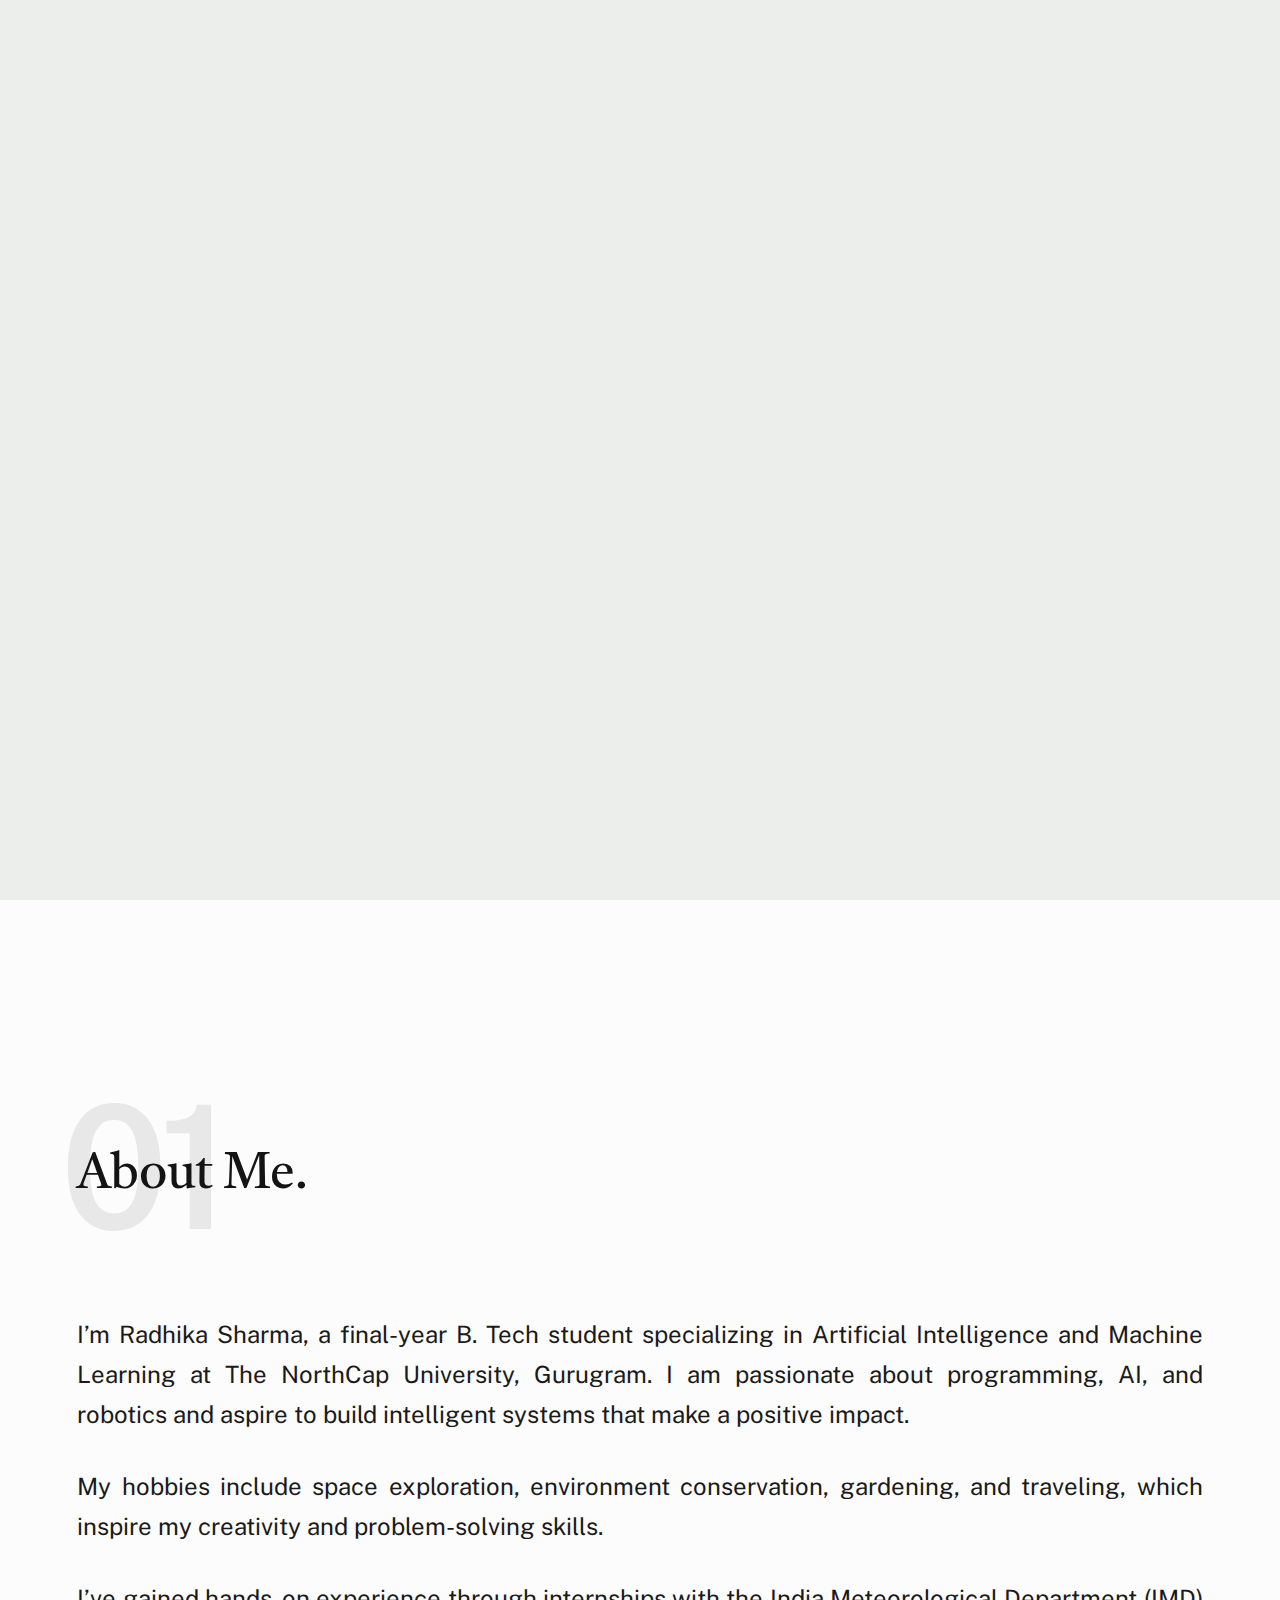
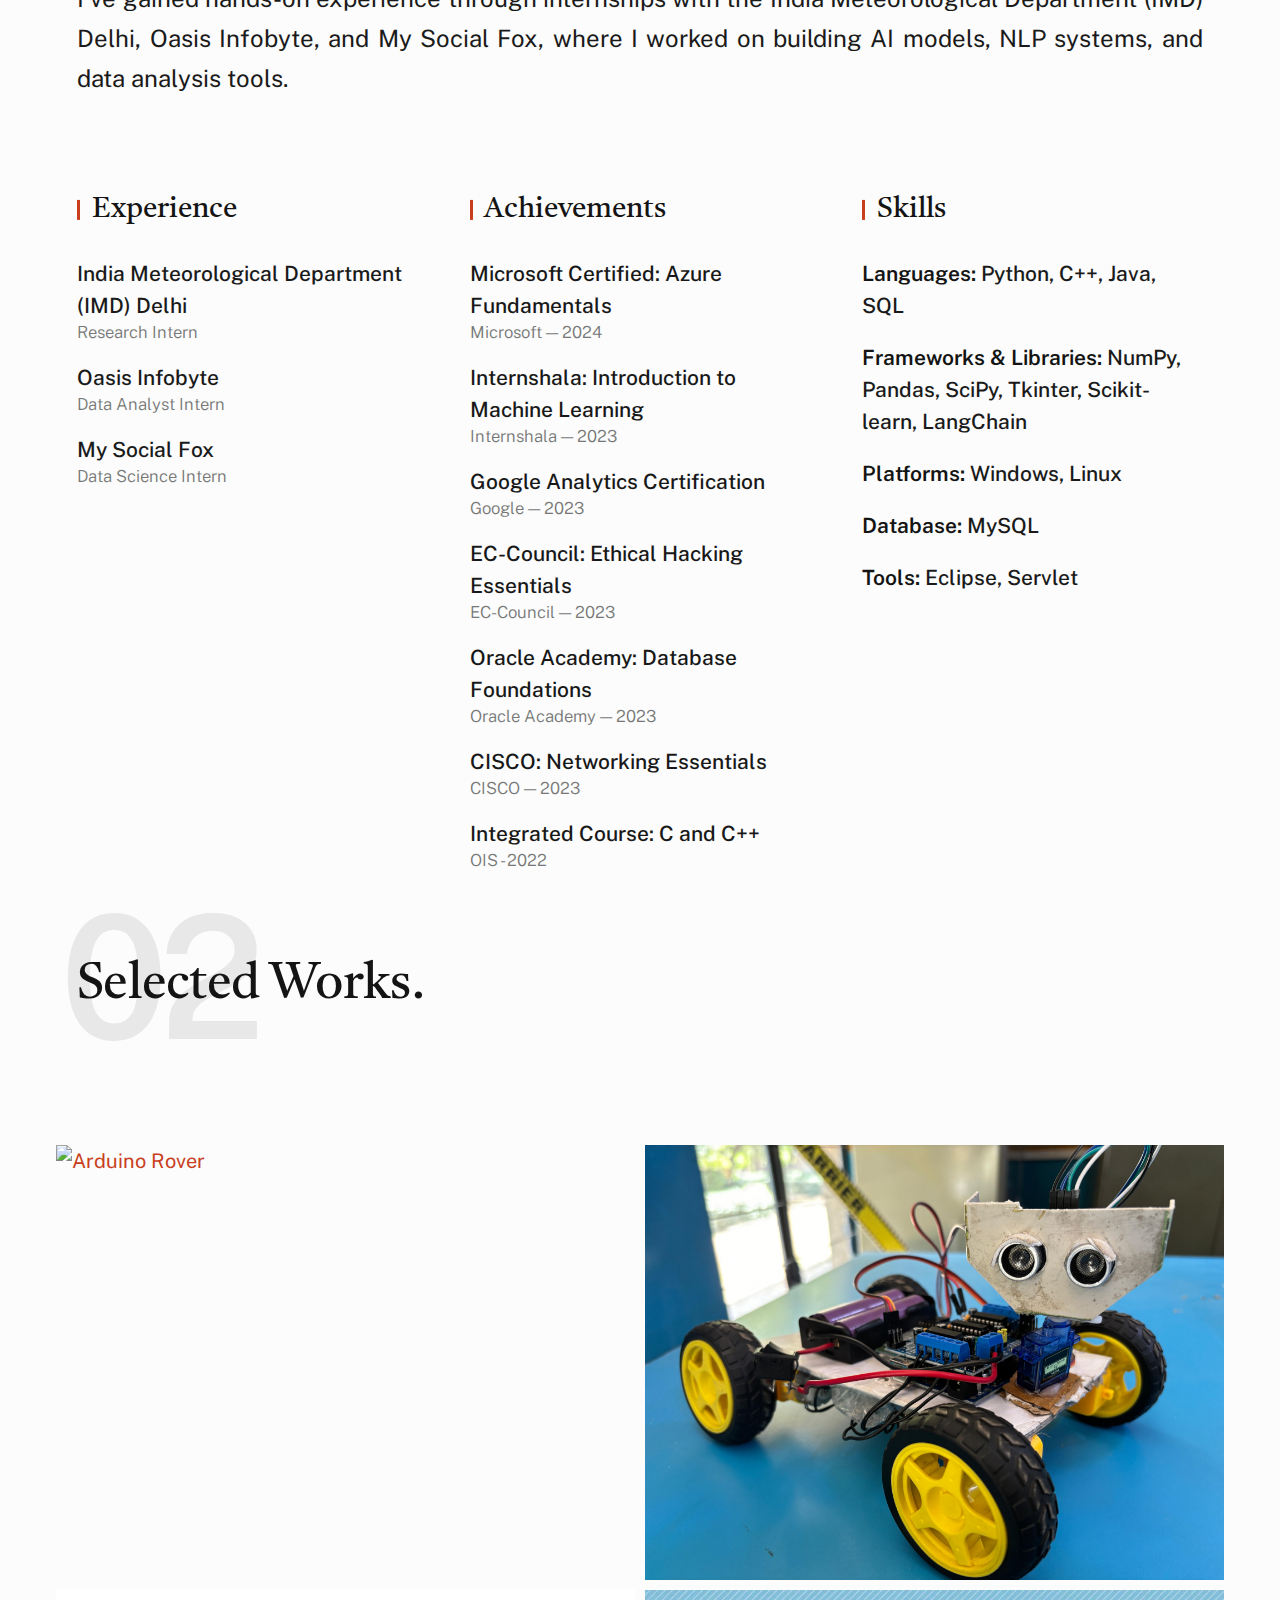
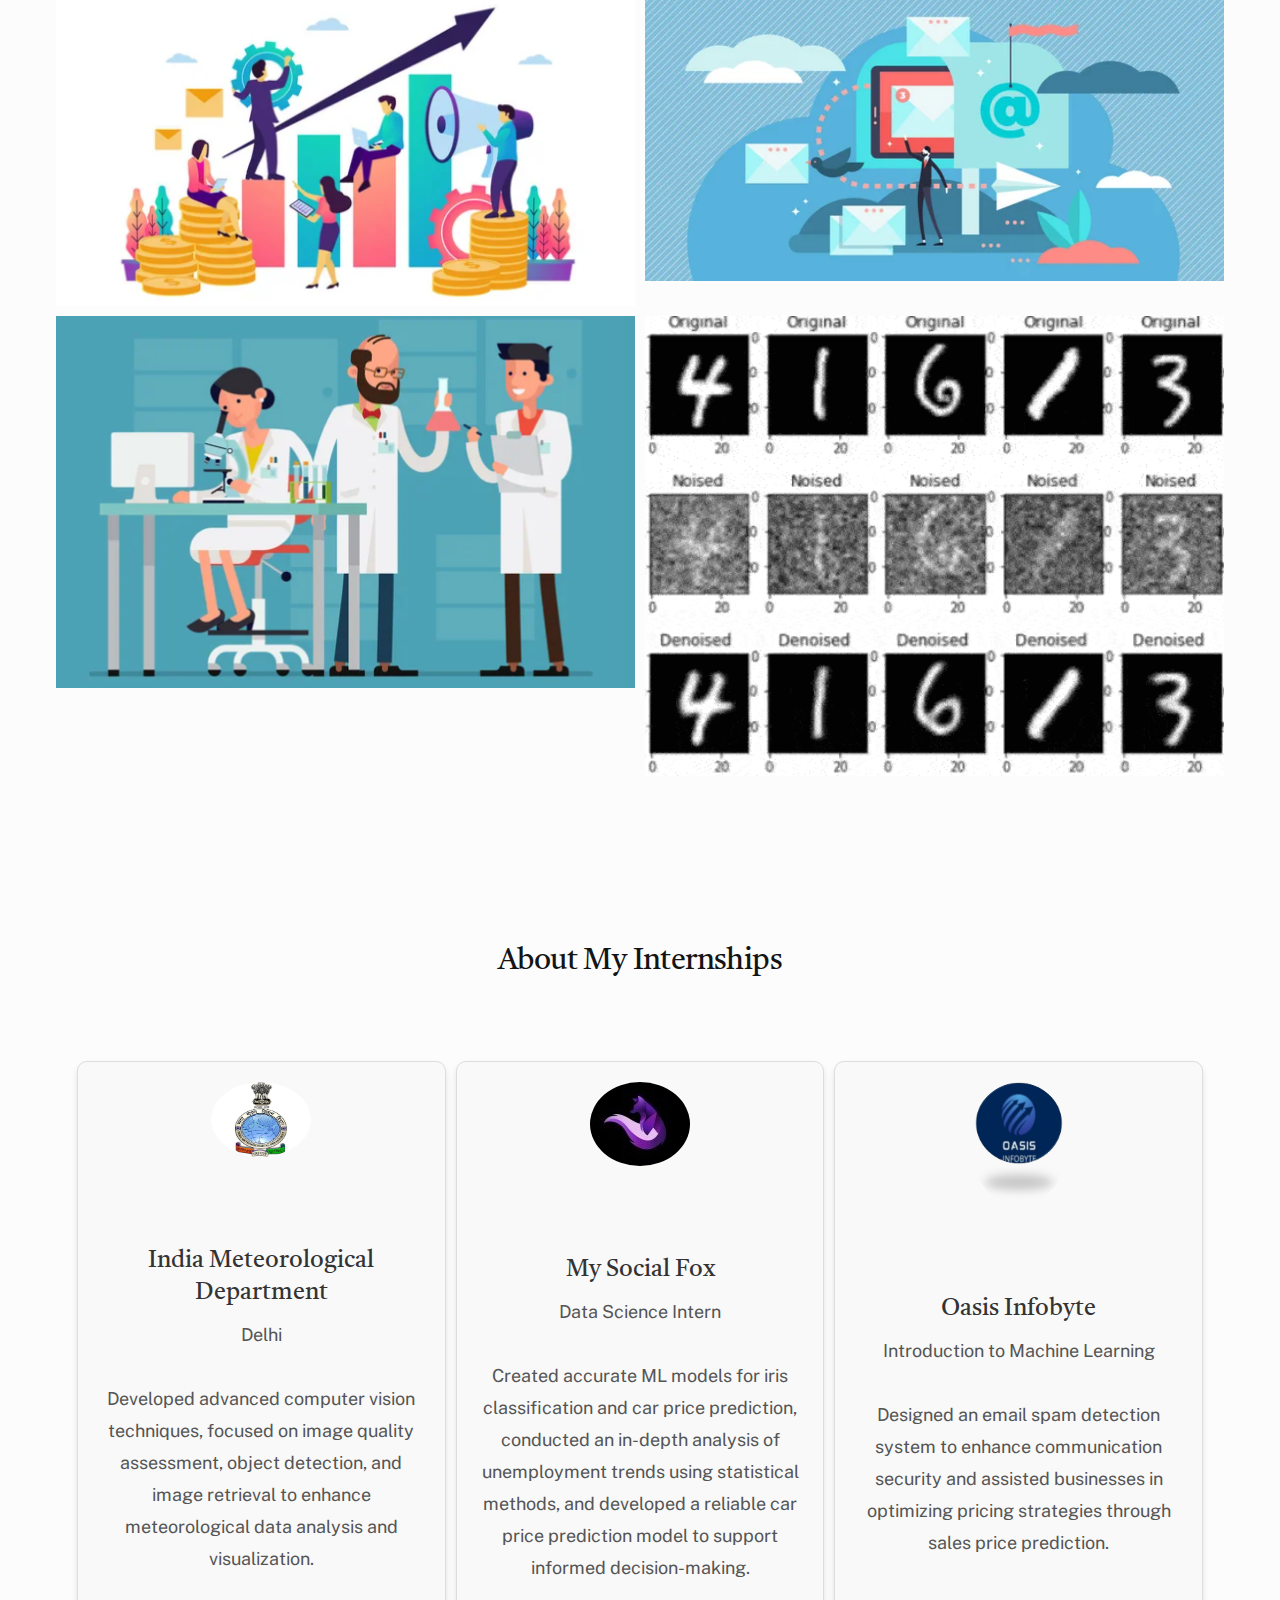
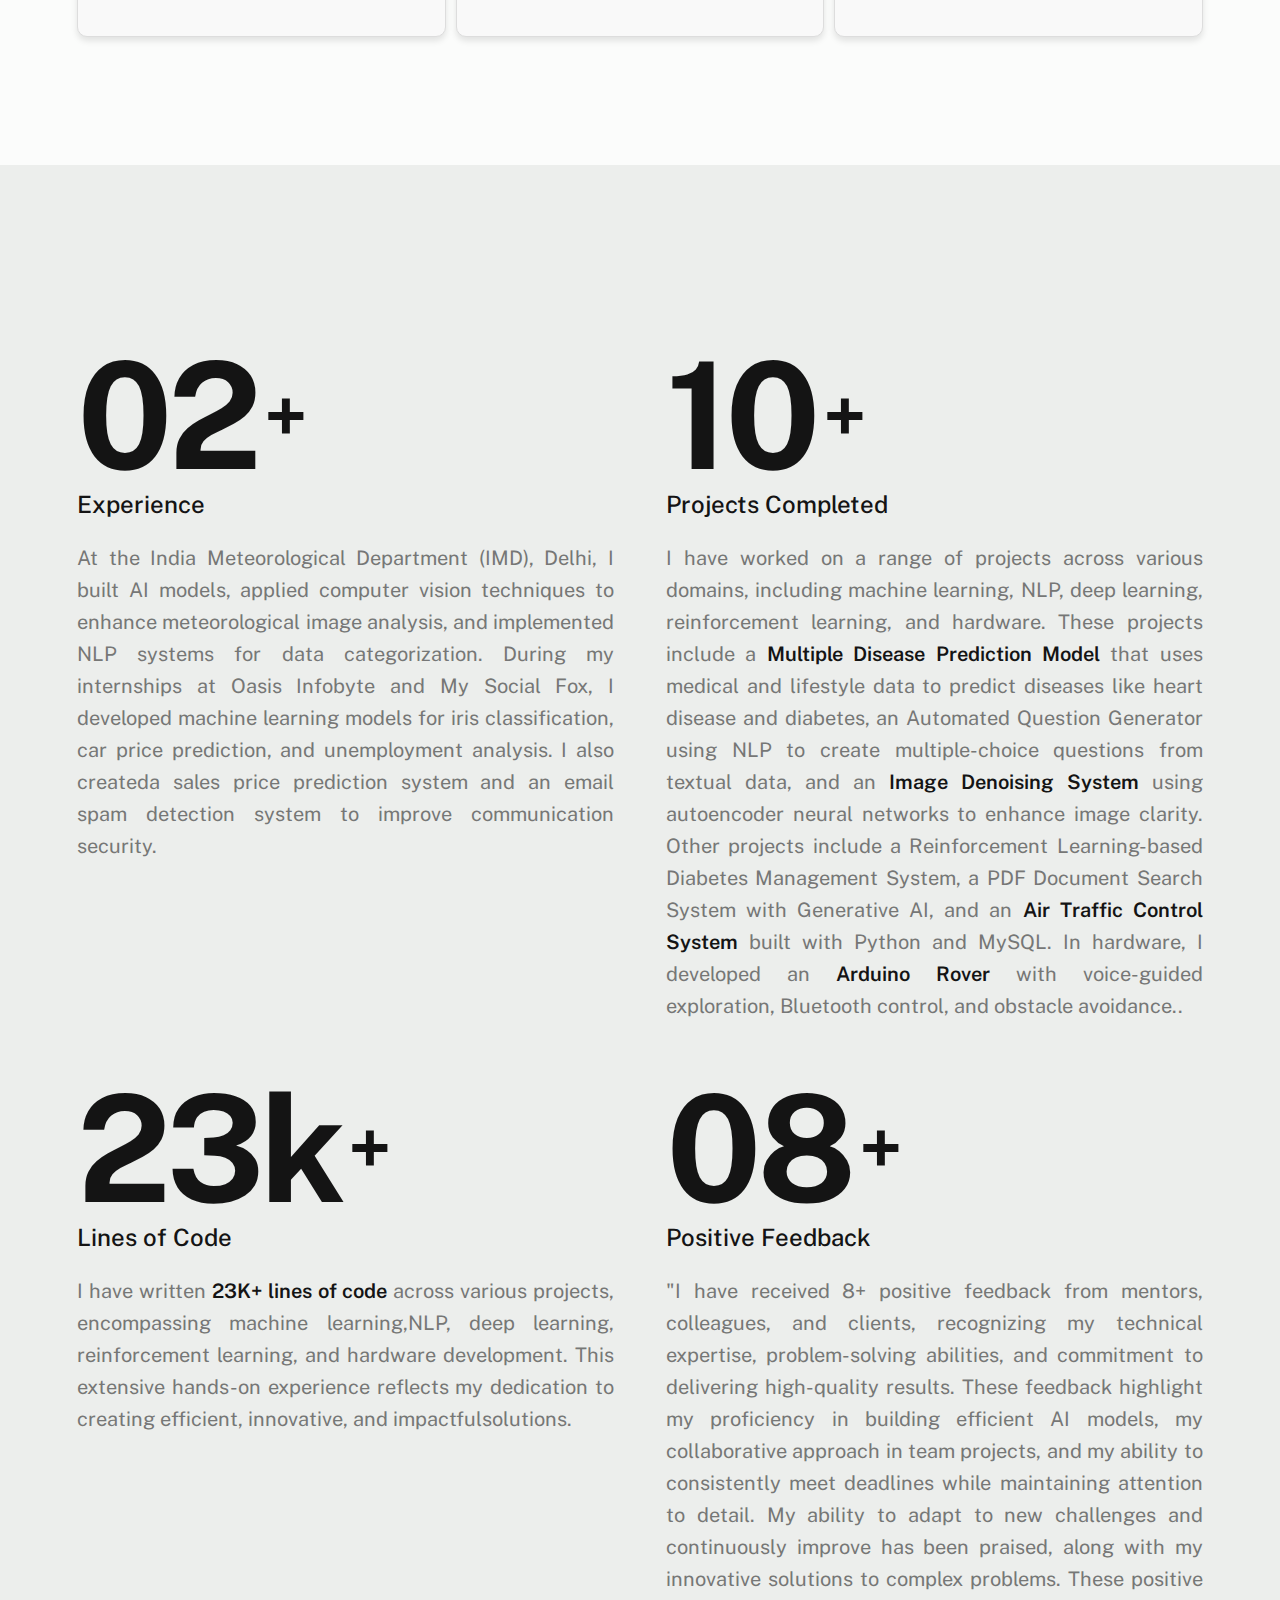
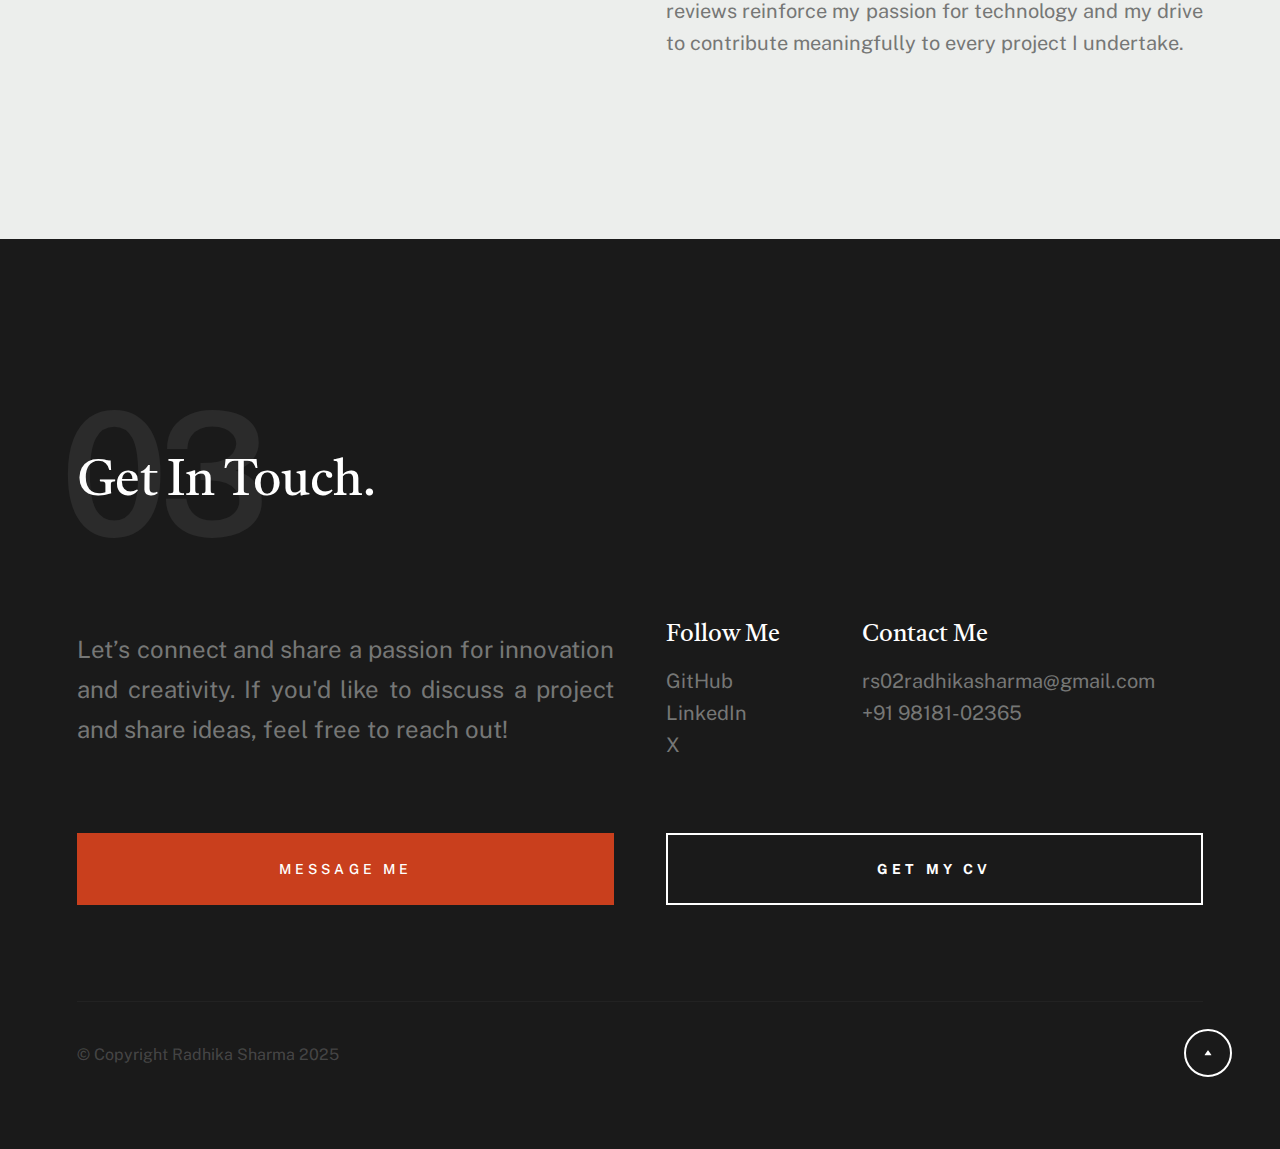
==== commit e64007e1: "Update index.html" ====
--- a/index.html
+++ b/index.html
@@ -142,7 +142,7 @@
             </div> <!-- s-intro__content-media -->                
             
             <div class="s-intro__btn-download">
-                <a class="btn btn--stroke" href="">Get My CV</a>
+                <a class="btn btn--stroke" href="https://drive.google.com/file/d/1ScogzRaVpw4Lr9YocjNqsVHJ7gVCGncP/view?usp=sharing">Get My CV</a>
             </div> <!-- end s-intro__btn-download -->
             
             <div class="s-intro__scroll-down">
@@ -254,7 +254,7 @@
                             <h4 class="s-about__block-title">Skills</h4>
 
                             <ul class="s-about__list">
-                                <li><strong>Languages:</strong><spam>Python, C++, Java, SQL</spam> </li>
+                                <li><strong>Languages:</strong> <spam>Python, C++, Java, SQL</spam> </li>
                                 <li><strong>Frameworks & Libraries:</strong> <Spam>NumPy, Pandas, SciPy, Tkinter, Scikit-learn, LangChain</Spam></li>
                                 <li><strong>Platforms:</strong> <spam>Windows, Linux</spam></li>
                                 <li><strong>Database:</strong> <Spam>MySQL</Spam></li>
@@ -279,6 +279,23 @@
             </div>
         
             <div class="row folio-entries">
+                <!-- IMD -->
+                <div class="column entry">
+                    <a href="imd project.jpg" class="entry__link glightbox" data-glightbox="title: IMD department; description: .entry__desc-01">
+                        <div class="entry__thumb">
+                            <img src="imd project.jpg" alt="Arduino Rover">
+                        </div>
+                        <div class="entry__info">
+                            <h4 class="entry__title">IMD department</h4>
+                            <div class="entry__cat">Computer Vision based image quality assessment, object recognition and NLP based tagging </div>
+                        </div>
+                    </a>
+                    <div class="glightbox-desc entry__desc-01">
+                        <p>
+                            Developed and implemented advanced computer vision techniques to enhance image quality assessment, improving the accuracy and reliability of meteorological image analysis. My work included object detection and pattern recognition to identify weather-related elements in images, even those not visible. I utilized image processing techniques like sharpening and restoration to improve clarity, executed image retrieval for comparative research, and analysed patterns to better understand weather phenomena. 
+                        </p>
+                    </div>
+                </div>
                 <!-- Arduino Rover -->
                 <div class="column entry">
                     <a href="IMG-20240621-WA0006.jpg" class="entry__link glightbox" data-glightbox="title: Arduino Rover; description: .entry__desc-01">
@@ -292,7 +309,7 @@
                     </a>
                     <div class="glightbox-desc entry__desc-01">
                         <p>
-                            Developed and implemented advanced computer vision techniques to enhance image quality assessment, improving the accuracy and reliability of meteorological image analysis. My work included object detection and pattern recognition to identify weather-related elements in images, even those not visible. I utilized image processing techniques like sharpening and restoration to improve clarity, executed image retrieval for comparative research, and analysed patterns to better understand weather phenomena. 
+                            Developed an Arduino Rover with autonomous navigation, using Arduino microcontroller for motor control and sensor integration. The project included features like obstacle avoidance and remote control via Bluetooth. The rover demonstrated proficiency in robotics, programming, and hardware integration.
                             <a href="https://drive.google.com/file/d/1nhnHAnmXmnqopCWIHF7bo2ayT5nCcpmC/view?usp=sharing/">Project Video Link</a>.
                         </p>
                     </div>
@@ -420,7 +437,10 @@
                     </div>
                     <h5> Experience</h5>
                     <p style="text-align: justify;">
-                        Internships in Cyber Forensics, Data Science, Web Development, and AI gave me experience with tools like UFED, Oxygen, XRY, Python, SQL, and ML. At Deepklarity and My Social Fox, I solved real-world problems.                    </p>
+                        At the India Meteorological Department (IMD), Delhi, I built AI models, applied computer vision techniques to enhance meteorological image analysis, and implemented NLP systems
+                        for data categorization.
+                        During my internships at Oasis Infobyte and My Social Fox, I developed machine learning
+                        models for iris classification, car price prediction, and unemployment analysis. I also createda sales price prediction system and an email spam detection system to improve communication security.                    </p>
                 </div> <!-- end counter-items__item -->
         
                 <div class="column counter-items__item">
@@ -430,7 +450,16 @@
                     </div>
                     <h5>Projects Completed</h5>
                     <div style="text-align: justify;">
-                       <p>Skill Up NCU: A platform for student queries. Image Denoising: A project to enhance image clarity. Arduino Rover: A Bluetooth robot with obstacle avoidance.</p> 
+                       <p>I have worked on a range of projects across various domains, including machine learning,
+                        NLP, deep learning, reinforcement learning, and hardware. These projects include a
+                        <strong>Multiple Disease Prediction Model</strong> that uses medical and lifestyle data to predict diseases
+                        like heart disease and diabetes, an Automated Question Generator using NLP to create
+                        multiple-choice questions from textual data, and an <Strong>Image Denoising System</Strong> using
+                        autoencoder neural networks to enhance image clarity. Other projects include a
+                        Reinforcement Learning-based Diabetes Management System, a PDF Document
+                        Search System with Generative AI, and an <strong>Air Traffic Control System</strong> built with Python
+                        and MySQL. In hardware, I developed an <strong>Arduino Rover</strong> with voice-guided exploration,
+                        Bluetooth control, and obstacle avoidance..</p> 
                     </div>
                     
                 </div> <!-- end counter-items__item -->
@@ -442,7 +471,7 @@
                     </div>
                     <h5>Lines of Code</h5>
                     <p style="text-align: justify;">
-                        With experience in Python, C, Java, SQL, and frameworks like NumPy, Pandas, and Scikit-learn, I have written thousands of lines of code to develop complex solutions. My work includes developing predictive models, AI systems, and web applications that enhance user experience and business insights.
+                        I have written <strong>23K+ lines of code</strong> across various projects, encompassing machine learning,NLP, deep learning, reinforcement learning, and hardware development. This extensive hands-on experience reflects my dedication to creating efficient, innovative, and impactfulsolutions.
                     </p>
                 </div> <!-- end counter-items__item -->
         
@@ -453,7 +482,15 @@
                     </div>
                     <h5>Positive Feedback</h5>
                     <p style="text-align: justify;">
-                        "During my internships, I received positive feedback for data extraction, analysis, and model optimization. At Deepklarity Technologies, I optimized SQL queries and built dashboards. My work at My Social Fox, Tech Alpha, and Code Alpha was praised for machine learning, web development, and AI model application.                    </p>
+                        "I have received 8+ positive feedback from mentors, colleagues, and clients, recognizing my
+                        technical expertise, problem-solving abilities, and commitment to delivering high-quality
+                        results. These feedback highlight my proficiency in building efficient AI models, my
+                        collaborative approach in team projects, and my ability to consistently meet deadlines while
+                        maintaining attention to detail. My ability to adapt to new challenges and continuously
+                        improve has been praised, along with my innovative solutions to complex problems. These
+                        positive reviews reinforce my passion for technology and my drive to contribute meaningfully
+                        to every project I undertake.
+                    </p>
                 </div> <!-- end counter-items__item -->
         
             </div>  <!-- end counter-items -->
@@ -510,7 +547,7 @@
             
       
             <div class="column xl-6 tab-12">                    
-                <a href="https://drive.google.com/file/d/1kd4jKfLDkOKKzbpnL-JnGTENHV-XvwFp/view?usp=sharing" class="btn btn--stroke btn--large u-fullwidth" target="_blank">Get My CV</a>
+                <a href="https://drive.google.com/file/d/1ScogzRaVpw4Lr9YocjNqsVHJ7gVCGncP/view?usp=sharing" class="btn btn--stroke btn--large u-fullwidth" target="_blank">Get My CV</a>
             </div>
             
         
@@ -545,4 +582,4 @@
 
 </body>
 </html>
-</div> <!-- end page-wrap -->+</div> <!-- end page-wrap -->
